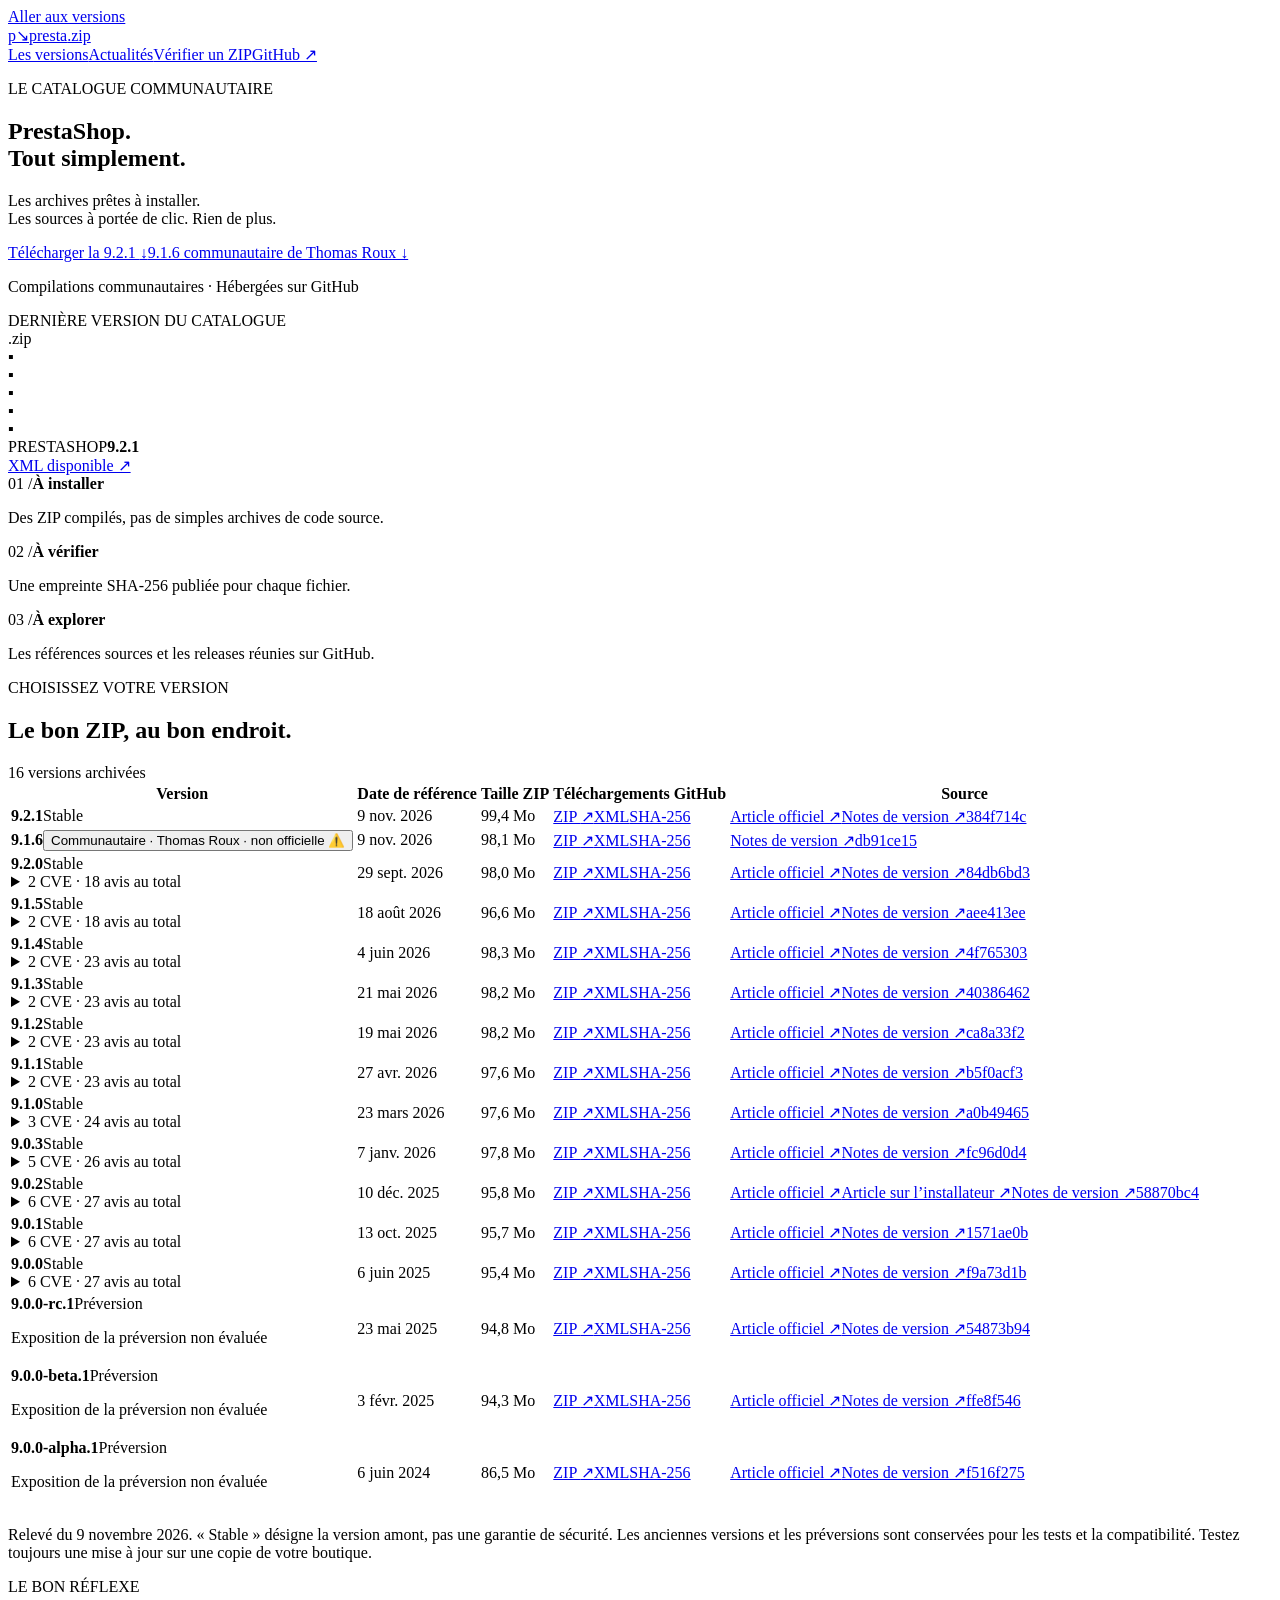
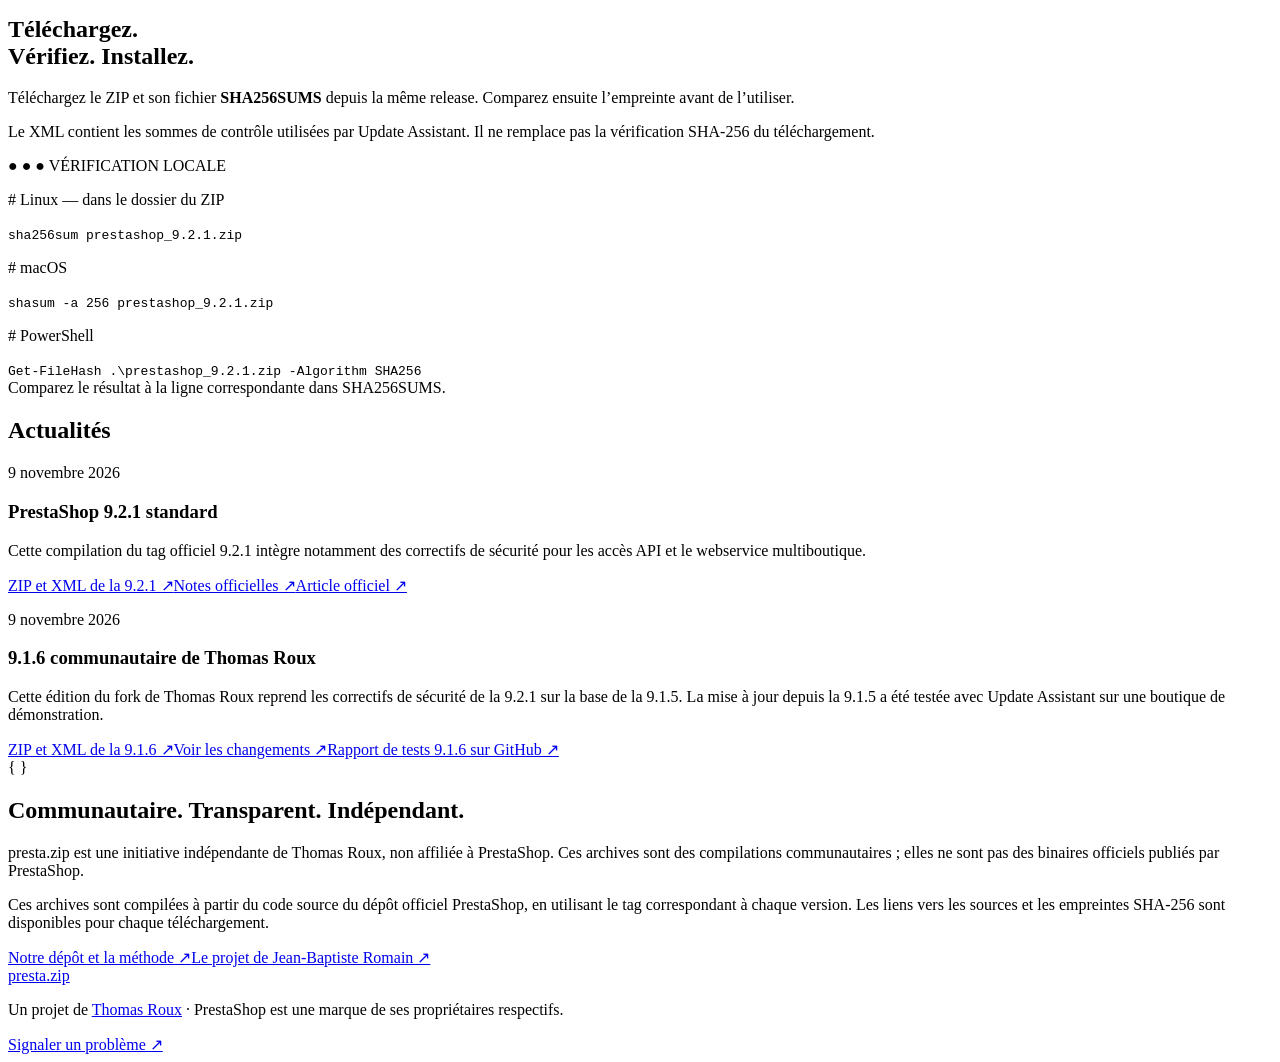
==== site/index.html @ 3988c2ee "Kazuhisa Hashimoto" ====
<!doctype html>
<html lang="fr"><head><meta charset="utf-8"><meta name="viewport" content="width=device-width,initial-scale=1"><title>presta.zip — PrestaShop, prêt à télécharger.</title><meta name="description" content="Archives communautaires PrestaShop 9 : ZIP d’installation, XML de mise à jour, sources et empreintes SHA-256. Téléchargements sur GitHub."><meta name="theme-color" content="#111d2e"><link rel="stylesheet" href="/style.css?v=konami3"><link rel="icon" href="/favicon.svg" type="image/svg+xml"></head>
<body><a class="skip" href="#versions">Aller aux versions</a><header class="wrap"><a class="brand" href="/" aria-label="presta.zip accueil"><span class="mark">p<span>↘</span></span>presta<span class="dot">.zip</span></a><nav aria-label="Navigation principale"><a href="#versions">Les versions</a><a class="nav-news" href="#actualites">Actualités</a><a href="#verification">Vérifier un ZIP</a><a class="nav-git" href="https://github.com/Touxten/presta-distributions">GitHub ↗</a></nav></header>
<main><section class="hero wrap"><div><p class="eyebrow"><span></span> LE CATALOGUE COMMUNAUTAIRE</p><h1>PrestaShop.<br>Tout simplement<span class="lime">.</span></h1><p class="intro">Les archives prêtes à installer.<br>Les sources à portée de clic. Rien de plus.</p><div class="hero-actions"><a class="button lime-button" href="https://github.com/Touxten/presta-distributions/releases/download/v9.2.1/prestashop_9.2.1.zip">Télécharger la 9.2.1 <span aria-hidden="true">↓</span></a><a class="text-link" href="#version-9.1.6">9.1.6 communautaire de Thomas Roux ↓</a></div><p class="small">Compilations communautaires · Hébergées sur GitHub</p></div><div class="release-card"><div class="card-top"><span>DERNIÈRE VERSION DU CATALOGUE</span><span class="status-dot"></span></div><div class="archive-art" aria-hidden="true"><div class="zip-label">.zip</div><div class="zipper">▪<br>▪<br>▪<br>▪<br>▪</div></div><div class="card-bottom"><div><span>PRESTASHOP</span><strong>9.2.1</strong></div><a href="https://github.com/Touxten/presta-distributions/releases/download/v9.2.1/prestashop_9.2.1.xml" class="xml-chip">XML disponible ↗</a></div></div></section>
<section class="trust wrap" aria-label="Informations sur les téléchargements"><div><span>01 /</span><strong>À installer</strong><p>Des ZIP compilés, pas de simples archives de code source.</p></div><div><span>02 /</span><strong>À vérifier</strong><p>Une empreinte SHA-256 publiée pour chaque fichier.</p></div><div><span>03 /</span><strong>À explorer</strong><p>Les références sources et les releases réunies sur GitHub.</p></div></section>
<section class="catalogue" id="versions"><div class="wrap"><div class="section-heading"><div><p class="eyebrow">CHOISISSEZ VOTRE VERSION</p><h2>Le bon ZIP, au bon endroit.</h2></div><span class="catalogue-count">16 versions archivées</span></div><div class="toolbar" hidden><div class="filters" role="group" aria-label="Filtrer les versions"><button class="selected" data-filter="all" aria-pressed="true">Toutes</button><button data-filter="stable" aria-pressed="false">Stables</button><button data-filter="preview" aria-pressed="false">Préversions</button><button type="button" data-filter="fork" aria-pressed="false">Communautaires</button></div><label class="search"><span>Rechercher</span><input type="search" placeholder="Ex. 9.1.5" aria-label="Rechercher une version"></label></div><p class="results" aria-live="polite" hidden></p><div class="table-scroll" tabindex="0" role="region" aria-label="Tableau des distributions"><table><thead><tr><th scope="col" data-sort="version">Version</th><th scope="col" data-sort="date" aria-sort="descending">Date de référence</th><th scope="col" data-sort="bytes">Taille ZIP</th><th>Téléchargements GitHub</th><th>Source</th></tr></thead><tbody><tr id="version-9.2.1" data-kind="stable" data-version="9.2.1" data-date="1794225600000" data-bytes="104217194"><td><strong>9.2.1</strong><span class="badge ">Stable</span></td><td class="date">9 nov. 2026</td><td>99,4 Mo</td><td><a class="download" href="https://github.com/Touxten/presta-distributions/releases/download/v9.2.1/prestashop_9.2.1.zip" aria-label="Télécharger le ZIP 9.2.1">ZIP <span aria-hidden="true">↗</span></a><a href="https://github.com/Touxten/presta-distributions/releases/download/v9.2.1/prestashop_9.2.1.xml" aria-label="Télécharger le XML 9.2.1">XML</a><a href="https://github.com/Touxten/presta-distributions/releases/download/v9.2.1/SHA256SUMS" aria-label="Empreintes SHA-256 9.2.1">SHA-256</a></td><td><a class="source" href="https://build.prestashop-project.org/news/2026/prestashop-9-2-1-security-release/">Article officiel ↗</a><a class="source" href="https://github.com/PrestaShop/PrestaShop/releases/tag/9.2.1">Notes de version ↗</a><a class="commit" href="https://github.com/PrestaShop/PrestaShop/commit/384f714c3fc1329b97a581d0bf79ec330b4078f6">384f714c</a></td></tr>
<tr id="version-9.1.6" data-kind="fork" data-version="9.1.6" data-date="1794225600000" data-bytes="102914176"><td><strong>9.1.6</strong><span class="community-warning"><button type="button" class="badge" aria-describedby="warning-9.1.6">Communautaire · Thomas Roux · non officielle <span aria-hidden="true">⚠️</span></button><span class="community-tip" role="tooltip" id="warning-9.1.6" hidden>Tests limités à une mise à jour sur une boutique de démonstration. Cette édition n’a pas été testée en production.</span></span></td><td class="date">9 nov. 2026</td><td>98,1 Mo</td><td><a class="download" href="https://github.com/Touxten/PrestaShop/releases/download/v9.1.6/prestashop_9.1.6.zip" aria-label="Télécharger le ZIP 9.1.6">ZIP <span aria-hidden="true">↗</span></a><a href="https://github.com/Touxten/PrestaShop/releases/download/v9.1.6/prestashop_9.1.6.xml" aria-label="Télécharger le XML 9.1.6">XML</a><a href="https://github.com/Touxten/PrestaShop/releases/download/v9.1.6/SHA256SUMS" aria-label="Empreintes SHA-256 9.1.6">SHA-256</a></td><td><a class="source" href="https://github.com/Touxten/PrestaShop/releases/tag/v9.1.6">Notes de version ↗</a><a class="commit" href="https://github.com/Touxten/PrestaShop/commit/db91ce15cf43aa28797b05fd5fe01be558b2a763">db91ce15</a></td></tr>
<tr id="version-9.2.0" data-kind="stable" data-version="9.2.0" data-date="1790683200000" data-bytes="102721769"><td><strong>9.2.0</strong><span class="badge ">Stable</span><details class="security"><summary aria-label="2 CVE · 18 avis au total · Vulnérabilités de la 9.2.0">2 CVE · 18 avis au total</summary><div class="security-content"><a href="https://github.com/PrestaShop/PrestaShop/releases/tag/9.2.0">Version sur GitHub ↗</a> · <a href="https://github.com/PrestaShop/PrestaShop/security/advisories">Avis officiels PrestaShop ↗</a><ul><li>Cart rule usage limits can be bypassed through a race condition in order validation<br><b>7,5/10 · Élevée</b> (CVSS 3.1)<br><a href="https://github.com/PrestaShop/PrestaShop/security/advisories/GHSA-r246-6gw4-pj3p">GHSA-r246-6gw4-pj3p</a> · Corrigé en 9.2.1</li><li>Unauthenticated PHP object injection in the installer session cookie leads to remote code execution<br><b>8,1/10 · Élevée</b> (CVSS 3.1)<br><a href="https://github.com/PrestaShop/PrestaShop/security/advisories/GHSA-h2q4-7fp7-m5jp">GHSA-h2q4-7fp7-m5jp</a> · Corrigé en 9.2.1</li><li>Predictable password reset token allows a customer account takeover when the customer secure key is known<br><b>4,8/10 · Modérée</b> (CVSS 3.1)<br><a href="https://github.com/PrestaShop/PrestaShop/security/advisories/GHSA-g6p7-cx52-hcrj">GHSA-g6p7-cx52-hcrj</a> · Corrigé en 9.2.1</li><li>Path traversal in attachments allows file read and deletion outside the download directory<br><b>8,5/10 · Élevée</b> (CVSS 3.1)<br><a href="https://github.com/PrestaShop/PrestaShop/security/advisories/GHSA-wrmc-gmx5-9hhc">GHSA-wrmc-gmx5-9hhc</a> · Corrigé en 9.2.1</li><li>Stored XSS through SVG files uploaded with the back-office file manager and logo uploader<br><b>8,7/10 · Élevée</b> (CVSS 3.1)<br><a href="https://github.com/PrestaShop/PrestaShop/security/advisories/GHSA-99cp-c6mm-p7h5">GHSA-99cp-c6mm-p7h5</a> · Corrigé en 9.2.1</li><li>Arbitrary file inclusion through the module parameter of the back-office translations page allows code execution<br><b>7,2/10 · Élevée</b> (CVSS 3.1)<br><a href="https://github.com/PrestaShop/PrestaShop/security/advisories/GHSA-fxq4-2mc8-99pr">GHSA-fxq4-2mc8-99pr</a> · Corrigé en 9.2.1</li><li>Admin API client holding api_client_write can grant itself any scope, leading to code execution<br><b>8,8/10 · Élevée</b> (CVSS 3.1)<br><a href="https://github.com/PrestaShop/PrestaShop/security/advisories/GHSA-p292-3rh4-vm4p">GHSA-p292-3rh4-vm4p</a> · Corrigé en 9.2.1</li><li>PHP code injection through the back-office Debug Mode cookie fields allows an employee with only the Performance permissions to execute arbitrary code<br><b>7,2/10 · Élevée</b> (CVSS 3.1)<br><a href="https://github.com/PrestaShop/PrestaShop/security/advisories/GHSA-95f5-jc9c-gg3q">GHSA-95f5-jc9c-gg3q</a> · Corrigé en 9.2.1</li><li>Path traversal in theme and module import allows an authenticated administrator to write files outside the intended folder (RCE)<br><b>7,2/10 · Élevée</b> (CVSS 3.1)<br><a href="https://github.com/PrestaShop/PrestaShop/security/advisories/GHSA-7q68-ch46-pxmc">GHSA-7q68-ch46-pxmc</a> · Corrigé en 9.2.1</li><li>Remote code execution through the theme &quot;Import from the web&quot; feature (unrestricted file write to the admin directory)<br><b>7,2/10 · Élevée</b> (CVSS 3.1)<br><a href="https://github.com/PrestaShop/PrestaShop/security/advisories/GHSA-95w6-v2wq-cv8w">GHSA-95w6-v2wq-cv8w</a> · Corrigé en 9.2.1</li><li>Back-office employees with create-only order permission can modify existing orders<br><b>4,9/10 · Modérée</b> (CVSS 3.1)<br><a href="https://github.com/PrestaShop/PrestaShop/security/advisories/GHSA-mgcf-mrg4-mcxv">GHSA-mgcf-mrg4-mcxv</a> · Corrigé en 9.2.1</li><li>Duplicate orders can be created from a single cart through a race condition in free-order checkout<br><b>7,5/10 · Élevée</b> (CVSS 3.1)<br><a href="https://github.com/PrestaShop/PrestaShop/security/advisories/GHSA-2676-hc74-gg7v">GHSA-2676-hc74-gg7v</a> · Corrigé en 9.2.1</li><li>Path traversal in back-office email translations allows arbitrary file write leading to remote code execution<br><b>7,2/10 · Élevée</b> (CVSS 3.1)<br><a href="https://github.com/PrestaShop/PrestaShop/security/advisories/GHSA-5p6p-mx64-96jf">GHSA-5p6p-mx64-96jf</a> · Corrigé en 9.2.1</li><li>Installer can be re-run without an already-installed check, allowing configuration overwrite<br><b>8,1/10 · Élevée</b> (CVSS 3.1)<br><a href="https://github.com/PrestaShop/PrestaShop/security/advisories/GHSA-8rxw-79mh-gmm5">GHSA-8rxw-79mh-gmm5</a> · Corrigé en 9.2.1</li><li>Admin API client disable and access-token revocation are ineffective<br><b>7,1/10 · Élevée</b> (CVSS 3.1)<br><a href="https://github.com/PrestaShop/PrestaShop/security/advisories/GHSA-6c2j-pgwm-95m9">GHSA-6c2j-pgwm-95m9</a> · Corrigé en 9.2.1</li><li>Unauthenticated disclosure of a customer&#39;s customization file upload via order reference (authorization bypass in UploadController)<br><b>5,9/10 · Modérée</b> (CVSS 3.1)<br><a href="https://github.com/PrestaShop/PrestaShop/security/advisories/GHSA-fg9q-mm4c-h5xc">GHSA-fg9q-mm4c-h5xc</a> · Corrigé en 9.2.1</li><li>Webservice API cross-tenant customer takeover via missing record-level shop check<br><b>8,1/10 · Élevée</b> (CVSS 3.1)<br><a href="https://www.cve.org/CVERecord?id=CVE-2026-71519">CVE-2026-71519</a> · <a href="https://github.com/PrestaShop/PrestaShop/security/advisories/GHSA-hjwq-7qvv-qxj4">GHSA-hjwq-7qvv-qxj4</a> · Corrigé en 9.2.1</li><li>Webservice API multishop scope bypass via id_shop=all / id_shop_group<br><b>8,1/10 · Élevée</b> (CVSS 3.1)<br><a href="https://www.cve.org/CVERecord?id=CVE-2026-71531">CVE-2026-71531</a> · <a href="https://github.com/PrestaShop/PrestaShop/security/advisories/GHSA-3f36-4qv4-vfgh">GHSA-3f36-4qv4-vfgh</a> · Corrigé en 9.2.1</li></ul></div></details></td><td class="date">29 sept. 2026</td><td>98,0 Mo</td><td><a class="download" href="https://github.com/Touxten/presta-distributions/releases/download/v9.2.0/prestashop_9.2.0.zip" aria-label="Télécharger le ZIP 9.2.0">ZIP <span aria-hidden="true">↗</span></a><a href="https://github.com/Touxten/presta-distributions/releases/download/v9.2.0/prestashop_9.2.0.xml" aria-label="Télécharger le XML 9.2.0">XML</a><a href="https://github.com/Touxten/presta-distributions/releases/download/v9.2.0/SHA256SUMS" aria-label="Empreintes SHA-256 9.2.0">SHA-256</a></td><td><a class="source" href="https://build.prestashop-project.org/news/2026/prestashop-9-2-0-available/">Article officiel ↗</a><a class="source" href="https://github.com/PrestaShop/PrestaShop/releases/tag/9.2.0">Notes de version ↗</a><a class="commit" href="https://github.com/PrestaShop/PrestaShop/commit/84db6bd3a3c1612535b15b9df934afd609085423">84db6bd3</a></td></tr>
<tr id="version-9.1.5" data-kind="stable" data-version="9.1.5" data-date="1787054400000" data-bytes="101268070"><td><strong>9.1.5</strong><span class="badge ">Stable</span><details class="security"><summary aria-label="2 CVE · 18 avis au total · Vulnérabilités de la 9.1.5">2 CVE · 18 avis au total</summary><div class="security-content"><a href="https://github.com/PrestaShop/PrestaShop/releases/tag/9.1.5">Version sur GitHub ↗</a> · <a href="https://github.com/PrestaShop/PrestaShop/security/advisories">Avis officiels PrestaShop ↗</a><ul><li>Cart rule usage limits can be bypassed through a race condition in order validation<br><b>7,5/10 · Élevée</b> (CVSS 3.1)<br><a href="https://github.com/PrestaShop/PrestaShop/security/advisories/GHSA-r246-6gw4-pj3p">GHSA-r246-6gw4-pj3p</a> · Corrigé en 9.2.1</li><li>Unauthenticated PHP object injection in the installer session cookie leads to remote code execution<br><b>8,1/10 · Élevée</b> (CVSS 3.1)<br><a href="https://github.com/PrestaShop/PrestaShop/security/advisories/GHSA-h2q4-7fp7-m5jp">GHSA-h2q4-7fp7-m5jp</a> · Corrigé en 9.2.1</li><li>Predictable password reset token allows a customer account takeover when the customer secure key is known<br><b>4,8/10 · Modérée</b> (CVSS 3.1)<br><a href="https://github.com/PrestaShop/PrestaShop/security/advisories/GHSA-g6p7-cx52-hcrj">GHSA-g6p7-cx52-hcrj</a> · Corrigé en 9.2.1</li><li>Path traversal in attachments allows file read and deletion outside the download directory<br><b>8,5/10 · Élevée</b> (CVSS 3.1)<br><a href="https://github.com/PrestaShop/PrestaShop/security/advisories/GHSA-wrmc-gmx5-9hhc">GHSA-wrmc-gmx5-9hhc</a> · Corrigé en 9.2.1</li><li>Stored XSS through SVG files uploaded with the back-office file manager and logo uploader<br><b>8,7/10 · Élevée</b> (CVSS 3.1)<br><a href="https://github.com/PrestaShop/PrestaShop/security/advisories/GHSA-99cp-c6mm-p7h5">GHSA-99cp-c6mm-p7h5</a> · Corrigé en 9.2.1</li><li>Arbitrary file inclusion through the module parameter of the back-office translations page allows code execution<br><b>7,2/10 · Élevée</b> (CVSS 3.1)<br><a href="https://github.com/PrestaShop/PrestaShop/security/advisories/GHSA-fxq4-2mc8-99pr">GHSA-fxq4-2mc8-99pr</a> · Corrigé en 9.2.1</li><li>Admin API client holding api_client_write can grant itself any scope, leading to code execution<br><b>8,8/10 · Élevée</b> (CVSS 3.1)<br><a href="https://github.com/PrestaShop/PrestaShop/security/advisories/GHSA-p292-3rh4-vm4p">GHSA-p292-3rh4-vm4p</a> · Corrigé en 9.2.1</li><li>PHP code injection through the back-office Debug Mode cookie fields allows an employee with only the Performance permissions to execute arbitrary code<br><b>7,2/10 · Élevée</b> (CVSS 3.1)<br><a href="https://github.com/PrestaShop/PrestaShop/security/advisories/GHSA-95f5-jc9c-gg3q">GHSA-95f5-jc9c-gg3q</a> · Corrigé en 9.2.1</li><li>Path traversal in theme and module import allows an authenticated administrator to write files outside the intended folder (RCE)<br><b>7,2/10 · Élevée</b> (CVSS 3.1)<br><a href="https://github.com/PrestaShop/PrestaShop/security/advisories/GHSA-7q68-ch46-pxmc">GHSA-7q68-ch46-pxmc</a> · Corrigé en 9.2.1</li><li>Remote code execution through the theme &quot;Import from the web&quot; feature (unrestricted file write to the admin directory)<br><b>7,2/10 · Élevée</b> (CVSS 3.1)<br><a href="https://github.com/PrestaShop/PrestaShop/security/advisories/GHSA-95w6-v2wq-cv8w">GHSA-95w6-v2wq-cv8w</a> · Corrigé en 9.2.1</li><li>Back-office employees with create-only order permission can modify existing orders<br><b>4,9/10 · Modérée</b> (CVSS 3.1)<br><a href="https://github.com/PrestaShop/PrestaShop/security/advisories/GHSA-mgcf-mrg4-mcxv">GHSA-mgcf-mrg4-mcxv</a> · Corrigé en 9.2.1</li><li>Duplicate orders can be created from a single cart through a race condition in free-order checkout<br><b>7,5/10 · Élevée</b> (CVSS 3.1)<br><a href="https://github.com/PrestaShop/PrestaShop/security/advisories/GHSA-2676-hc74-gg7v">GHSA-2676-hc74-gg7v</a> · Corrigé en 9.2.1</li><li>Path traversal in back-office email translations allows arbitrary file write leading to remote code execution<br><b>7,2/10 · Élevée</b> (CVSS 3.1)<br><a href="https://github.com/PrestaShop/PrestaShop/security/advisories/GHSA-5p6p-mx64-96jf">GHSA-5p6p-mx64-96jf</a> · Corrigé en 9.2.1</li><li>Installer can be re-run without an already-installed check, allowing configuration overwrite<br><b>8,1/10 · Élevée</b> (CVSS 3.1)<br><a href="https://github.com/PrestaShop/PrestaShop/security/advisories/GHSA-8rxw-79mh-gmm5">GHSA-8rxw-79mh-gmm5</a> · Corrigé en 9.2.1</li><li>Admin API client disable and access-token revocation are ineffective<br><b>7,1/10 · Élevée</b> (CVSS 3.1)<br><a href="https://github.com/PrestaShop/PrestaShop/security/advisories/GHSA-6c2j-pgwm-95m9">GHSA-6c2j-pgwm-95m9</a> · Corrigé en 9.2.1</li><li>Unauthenticated disclosure of a customer&#39;s customization file upload via order reference (authorization bypass in UploadController)<br><b>5,9/10 · Modérée</b> (CVSS 3.1)<br><a href="https://github.com/PrestaShop/PrestaShop/security/advisories/GHSA-fg9q-mm4c-h5xc">GHSA-fg9q-mm4c-h5xc</a> · Corrigé en 9.2.1</li><li>Webservice API cross-tenant customer takeover via missing record-level shop check<br><b>8,1/10 · Élevée</b> (CVSS 3.1)<br><a href="https://www.cve.org/CVERecord?id=CVE-2026-71519">CVE-2026-71519</a> · <a href="https://github.com/PrestaShop/PrestaShop/security/advisories/GHSA-hjwq-7qvv-qxj4">GHSA-hjwq-7qvv-qxj4</a> · Corrigé en 9.2.1</li><li>Webservice API multishop scope bypass via id_shop=all / id_shop_group<br><b>8,1/10 · Élevée</b> (CVSS 3.1)<br><a href="https://www.cve.org/CVERecord?id=CVE-2026-71531">CVE-2026-71531</a> · <a href="https://github.com/PrestaShop/PrestaShop/security/advisories/GHSA-3f36-4qv4-vfgh">GHSA-3f36-4qv4-vfgh</a> · Corrigé en 9.2.1</li></ul></div></details></td><td class="date">18 août 2026</td><td>96,6 Mo</td><td><a class="download" href="https://github.com/Touxten/presta-distributions/releases/download/v9.1.5/prestashop_9.1.5.zip" aria-label="Télécharger le ZIP 9.1.5">ZIP <span aria-hidden="true">↗</span></a><a href="https://github.com/Touxten/presta-distributions/releases/download/v9.1.5/prestashop_9.1.5.xml" aria-label="Télécharger le XML 9.1.5">XML</a><a href="https://github.com/Touxten/presta-distributions/releases/download/v9.1.5/SHA256SUMS" aria-label="Empreintes SHA-256 9.1.5">SHA-256</a></td><td><a class="source" href="https://build.prestashop-project.org/news/2026/prestashop-9-1-5-security-release/">Article officiel ↗</a><a class="source" href="https://github.com/PrestaShop/PrestaShop/releases/tag/9.1.5">Notes de version ↗</a><a class="commit" href="https://github.com/PrestaShop/PrestaShop/commit/aee413eedd5fdc5053f28fb998da4b7e286cf641">aee413ee</a></td></tr>
<tr id="version-9.1.4" data-kind="stable" data-version="9.1.4" data-date="1780574400000" data-bytes="103056400"><td><strong>9.1.4</strong><span class="badge ">Stable</span><details class="security"><summary aria-label="2 CVE · 23 avis au total · Vulnérabilités de la 9.1.4">2 CVE · 23 avis au total</summary><div class="security-content"><a href="https://github.com/PrestaShop/PrestaShop/releases/tag/9.1.4">Version sur GitHub ↗</a> · <a href="https://github.com/PrestaShop/PrestaShop/security/advisories">Avis officiels PrestaShop ↗</a><ul><li>Cart rule usage limits can be bypassed through a race condition in order validation<br><b>7,5/10 · Élevée</b> (CVSS 3.1)<br><a href="https://github.com/PrestaShop/PrestaShop/security/advisories/GHSA-r246-6gw4-pj3p">GHSA-r246-6gw4-pj3p</a> · Corrigé en 9.2.1</li><li>Unauthenticated PHP object injection in the installer session cookie leads to remote code execution<br><b>8,1/10 · Élevée</b> (CVSS 3.1)<br><a href="https://github.com/PrestaShop/PrestaShop/security/advisories/GHSA-h2q4-7fp7-m5jp">GHSA-h2q4-7fp7-m5jp</a> · Corrigé en 9.2.1</li><li>Predictable password reset token allows a customer account takeover when the customer secure key is known<br><b>4,8/10 · Modérée</b> (CVSS 3.1)<br><a href="https://github.com/PrestaShop/PrestaShop/security/advisories/GHSA-g6p7-cx52-hcrj">GHSA-g6p7-cx52-hcrj</a> · Corrigé en 9.2.1</li><li>Path traversal in attachments allows file read and deletion outside the download directory<br><b>8,5/10 · Élevée</b> (CVSS 3.1)<br><a href="https://github.com/PrestaShop/PrestaShop/security/advisories/GHSA-wrmc-gmx5-9hhc">GHSA-wrmc-gmx5-9hhc</a> · Corrigé en 9.2.1</li><li>Stored XSS through SVG files uploaded with the back-office file manager and logo uploader<br><b>8,7/10 · Élevée</b> (CVSS 3.1)<br><a href="https://github.com/PrestaShop/PrestaShop/security/advisories/GHSA-99cp-c6mm-p7h5">GHSA-99cp-c6mm-p7h5</a> · Corrigé en 9.2.1</li><li>Arbitrary file inclusion through the module parameter of the back-office translations page allows code execution<br><b>7,2/10 · Élevée</b> (CVSS 3.1)<br><a href="https://github.com/PrestaShop/PrestaShop/security/advisories/GHSA-fxq4-2mc8-99pr">GHSA-fxq4-2mc8-99pr</a> · Corrigé en 9.2.1</li><li>Admin API client holding api_client_write can grant itself any scope, leading to code execution<br><b>8,8/10 · Élevée</b> (CVSS 3.1)<br><a href="https://github.com/PrestaShop/PrestaShop/security/advisories/GHSA-p292-3rh4-vm4p">GHSA-p292-3rh4-vm4p</a> · Corrigé en 9.2.1</li><li>PHP code injection through the back-office Debug Mode cookie fields allows an employee with only the Performance permissions to execute arbitrary code<br><b>7,2/10 · Élevée</b> (CVSS 3.1)<br><a href="https://github.com/PrestaShop/PrestaShop/security/advisories/GHSA-95f5-jc9c-gg3q">GHSA-95f5-jc9c-gg3q</a> · Corrigé en 9.2.1</li><li>Path traversal in theme and module import allows an authenticated administrator to write files outside the intended folder (RCE)<br><b>7,2/10 · Élevée</b> (CVSS 3.1)<br><a href="https://github.com/PrestaShop/PrestaShop/security/advisories/GHSA-7q68-ch46-pxmc">GHSA-7q68-ch46-pxmc</a> · Corrigé en 9.2.1</li><li>Remote code execution through the theme &quot;Import from the web&quot; feature (unrestricted file write to the admin directory)<br><b>7,2/10 · Élevée</b> (CVSS 3.1)<br><a href="https://github.com/PrestaShop/PrestaShop/security/advisories/GHSA-95w6-v2wq-cv8w">GHSA-95w6-v2wq-cv8w</a> · Corrigé en 9.2.1</li><li>Back-office employees with create-only order permission can modify existing orders<br><b>4,9/10 · Modérée</b> (CVSS 3.1)<br><a href="https://github.com/PrestaShop/PrestaShop/security/advisories/GHSA-mgcf-mrg4-mcxv">GHSA-mgcf-mrg4-mcxv</a> · Corrigé en 9.2.1</li><li>Duplicate orders can be created from a single cart through a race condition in free-order checkout<br><b>7,5/10 · Élevée</b> (CVSS 3.1)<br><a href="https://github.com/PrestaShop/PrestaShop/security/advisories/GHSA-2676-hc74-gg7v">GHSA-2676-hc74-gg7v</a> · Corrigé en 9.2.1</li><li>Path traversal in back-office email translations allows arbitrary file write leading to remote code execution<br><b>7,2/10 · Élevée</b> (CVSS 3.1)<br><a href="https://github.com/PrestaShop/PrestaShop/security/advisories/GHSA-5p6p-mx64-96jf">GHSA-5p6p-mx64-96jf</a> · Corrigé en 9.2.1</li><li>Installer can be re-run without an already-installed check, allowing configuration overwrite<br><b>8,1/10 · Élevée</b> (CVSS 3.1)<br><a href="https://github.com/PrestaShop/PrestaShop/security/advisories/GHSA-8rxw-79mh-gmm5">GHSA-8rxw-79mh-gmm5</a> · Corrigé en 9.2.1</li><li>Admin API client disable and access-token revocation are ineffective<br><b>7,1/10 · Élevée</b> (CVSS 3.1)<br><a href="https://github.com/PrestaShop/PrestaShop/security/advisories/GHSA-6c2j-pgwm-95m9">GHSA-6c2j-pgwm-95m9</a> · Corrigé en 9.2.1</li><li>Unauthenticated disclosure of a customer&#39;s customization file upload via order reference (authorization bypass in UploadController)<br><b>5,9/10 · Modérée</b> (CVSS 3.1)<br><a href="https://github.com/PrestaShop/PrestaShop/security/advisories/GHSA-fg9q-mm4c-h5xc">GHSA-fg9q-mm4c-h5xc</a> · Corrigé en 9.2.1</li><li>Webservice API cross-tenant customer takeover via missing record-level shop check<br><b>8,1/10 · Élevée</b> (CVSS 3.1)<br><a href="https://www.cve.org/CVERecord?id=CVE-2026-71519">CVE-2026-71519</a> · <a href="https://github.com/PrestaShop/PrestaShop/security/advisories/GHSA-hjwq-7qvv-qxj4">GHSA-hjwq-7qvv-qxj4</a> · Corrigé en 9.2.1</li><li>Webservice API multishop scope bypass via id_shop=all / id_shop_group<br><b>8,1/10 · Élevée</b> (CVSS 3.1)<br><a href="https://www.cve.org/CVERecord?id=CVE-2026-71531">CVE-2026-71531</a> · <a href="https://github.com/PrestaShop/PrestaShop/security/advisories/GHSA-3f36-4qv4-vfgh">GHSA-3f36-4qv4-vfgh</a> · Corrigé en 9.2.1</li><li>Server-Side Request Forgery through image URLs in the CSV import<br><b>8,2/10 · Élevée</b> (CVSS 3.1)<br><a href="https://github.com/PrestaShop/PrestaShop/security/advisories/GHSA-xrwj-pq6w-f8m4">GHSA-xrwj-pq6w-f8m4</a> · Corrigé en 9.1.5</li><li>Client IP address can be spoofed through the X-Forwarded-For header<br><b>7,3/10 · Élevée</b> (CVSS 3.1)<br><a href="https://github.com/PrestaShop/PrestaShop/security/advisories/GHSA-2cr4-vw9p-pjvf">GHSA-2cr4-vw9p-pjvf</a> · Corrigé en 9.1.5</li><li>SQL injection through back-office list filters<br><b>6,5/10 · Modérée</b> (CVSS 3.1)<br><a href="https://github.com/PrestaShop/PrestaShop/security/advisories/GHSA-whxq-pxj5-qq7v">GHSA-whxq-pxj5-qq7v</a> · Corrigé en 9.1.5</li><li>Improper access control on the back-office notifications endpoint exposes customer data<br><b>4,3/10 · Modérée</b> (CVSS 3.1)<br><a href="https://github.com/PrestaShop/PrestaShop/security/advisories/GHSA-jf3w-9rmr-5rcr">GHSA-jf3w-9rmr-5rcr</a> · Corrigé en 9.1.5</li><li>Formula injection in CSV exports (CSV injection)<br><b>8,0/10 · Élevée</b> (CVSS 3.1)<br><a href="https://github.com/PrestaShop/PrestaShop/security/advisories/GHSA-w6j9-q9rq-wrqg">GHSA-w6j9-q9rq-wrqg</a> · Corrigé en 9.1.5</li></ul></div></details></td><td class="date">4 juin 2026</td><td>98,3 Mo</td><td><a class="download" href="https://github.com/Touxten/presta-distributions/releases/download/v9.1.4/prestashop_9.1.4.zip" aria-label="Télécharger le ZIP 9.1.4">ZIP <span aria-hidden="true">↗</span></a><a href="https://github.com/Touxten/presta-distributions/releases/download/v9.1.4/prestashop_9.1.4.xml" aria-label="Télécharger le XML 9.1.4">XML</a><a href="https://github.com/Touxten/presta-distributions/releases/download/v9.1.4/SHA256SUMS" aria-label="Empreintes SHA-256 9.1.4">SHA-256</a></td><td><a class="source" href="https://build.prestashop-project.org/news/2026/prestashop-9-1-4-and-8-2-7-available/">Article officiel ↗</a><a class="source" href="https://github.com/PrestaShop/PrestaShop/releases/tag/9.1.4">Notes de version ↗</a><a class="commit" href="https://github.com/PrestaShop/PrestaShop/commit/4f7653032a0605d8dfc16515a5f3aea62dcef9b1">4f765303</a></td></tr>
<tr id="version-9.1.3" data-kind="stable" data-version="9.1.3" data-date="1779364800000" data-bytes="103022442"><td><strong>9.1.3</strong><span class="badge ">Stable</span><details class="security"><summary aria-label="2 CVE · 23 avis au total · Vulnérabilités de la 9.1.3">2 CVE · 23 avis au total</summary><div class="security-content"><a href="https://github.com/PrestaShop/PrestaShop/releases/tag/9.1.3">Version sur GitHub ↗</a> · <a href="https://github.com/PrestaShop/PrestaShop/security/advisories">Avis officiels PrestaShop ↗</a><ul><li>Cart rule usage limits can be bypassed through a race condition in order validation<br><b>7,5/10 · Élevée</b> (CVSS 3.1)<br><a href="https://github.com/PrestaShop/PrestaShop/security/advisories/GHSA-r246-6gw4-pj3p">GHSA-r246-6gw4-pj3p</a> · Corrigé en 9.2.1</li><li>Unauthenticated PHP object injection in the installer session cookie leads to remote code execution<br><b>8,1/10 · Élevée</b> (CVSS 3.1)<br><a href="https://github.com/PrestaShop/PrestaShop/security/advisories/GHSA-h2q4-7fp7-m5jp">GHSA-h2q4-7fp7-m5jp</a> · Corrigé en 9.2.1</li><li>Predictable password reset token allows a customer account takeover when the customer secure key is known<br><b>4,8/10 · Modérée</b> (CVSS 3.1)<br><a href="https://github.com/PrestaShop/PrestaShop/security/advisories/GHSA-g6p7-cx52-hcrj">GHSA-g6p7-cx52-hcrj</a> · Corrigé en 9.2.1</li><li>Path traversal in attachments allows file read and deletion outside the download directory<br><b>8,5/10 · Élevée</b> (CVSS 3.1)<br><a href="https://github.com/PrestaShop/PrestaShop/security/advisories/GHSA-wrmc-gmx5-9hhc">GHSA-wrmc-gmx5-9hhc</a> · Corrigé en 9.2.1</li><li>Stored XSS through SVG files uploaded with the back-office file manager and logo uploader<br><b>8,7/10 · Élevée</b> (CVSS 3.1)<br><a href="https://github.com/PrestaShop/PrestaShop/security/advisories/GHSA-99cp-c6mm-p7h5">GHSA-99cp-c6mm-p7h5</a> · Corrigé en 9.2.1</li><li>Arbitrary file inclusion through the module parameter of the back-office translations page allows code execution<br><b>7,2/10 · Élevée</b> (CVSS 3.1)<br><a href="https://github.com/PrestaShop/PrestaShop/security/advisories/GHSA-fxq4-2mc8-99pr">GHSA-fxq4-2mc8-99pr</a> · Corrigé en 9.2.1</li><li>Admin API client holding api_client_write can grant itself any scope, leading to code execution<br><b>8,8/10 · Élevée</b> (CVSS 3.1)<br><a href="https://github.com/PrestaShop/PrestaShop/security/advisories/GHSA-p292-3rh4-vm4p">GHSA-p292-3rh4-vm4p</a> · Corrigé en 9.2.1</li><li>PHP code injection through the back-office Debug Mode cookie fields allows an employee with only the Performance permissions to execute arbitrary code<br><b>7,2/10 · Élevée</b> (CVSS 3.1)<br><a href="https://github.com/PrestaShop/PrestaShop/security/advisories/GHSA-95f5-jc9c-gg3q">GHSA-95f5-jc9c-gg3q</a> · Corrigé en 9.2.1</li><li>Path traversal in theme and module import allows an authenticated administrator to write files outside the intended folder (RCE)<br><b>7,2/10 · Élevée</b> (CVSS 3.1)<br><a href="https://github.com/PrestaShop/PrestaShop/security/advisories/GHSA-7q68-ch46-pxmc">GHSA-7q68-ch46-pxmc</a> · Corrigé en 9.2.1</li><li>Remote code execution through the theme &quot;Import from the web&quot; feature (unrestricted file write to the admin directory)<br><b>7,2/10 · Élevée</b> (CVSS 3.1)<br><a href="https://github.com/PrestaShop/PrestaShop/security/advisories/GHSA-95w6-v2wq-cv8w">GHSA-95w6-v2wq-cv8w</a> · Corrigé en 9.2.1</li><li>Back-office employees with create-only order permission can modify existing orders<br><b>4,9/10 · Modérée</b> (CVSS 3.1)<br><a href="https://github.com/PrestaShop/PrestaShop/security/advisories/GHSA-mgcf-mrg4-mcxv">GHSA-mgcf-mrg4-mcxv</a> · Corrigé en 9.2.1</li><li>Duplicate orders can be created from a single cart through a race condition in free-order checkout<br><b>7,5/10 · Élevée</b> (CVSS 3.1)<br><a href="https://github.com/PrestaShop/PrestaShop/security/advisories/GHSA-2676-hc74-gg7v">GHSA-2676-hc74-gg7v</a> · Corrigé en 9.2.1</li><li>Path traversal in back-office email translations allows arbitrary file write leading to remote code execution<br><b>7,2/10 · Élevée</b> (CVSS 3.1)<br><a href="https://github.com/PrestaShop/PrestaShop/security/advisories/GHSA-5p6p-mx64-96jf">GHSA-5p6p-mx64-96jf</a> · Corrigé en 9.2.1</li><li>Installer can be re-run without an already-installed check, allowing configuration overwrite<br><b>8,1/10 · Élevée</b> (CVSS 3.1)<br><a href="https://github.com/PrestaShop/PrestaShop/security/advisories/GHSA-8rxw-79mh-gmm5">GHSA-8rxw-79mh-gmm5</a> · Corrigé en 9.2.1</li><li>Admin API client disable and access-token revocation are ineffective<br><b>7,1/10 · Élevée</b> (CVSS 3.1)<br><a href="https://github.com/PrestaShop/PrestaShop/security/advisories/GHSA-6c2j-pgwm-95m9">GHSA-6c2j-pgwm-95m9</a> · Corrigé en 9.2.1</li><li>Unauthenticated disclosure of a customer&#39;s customization file upload via order reference (authorization bypass in UploadController)<br><b>5,9/10 · Modérée</b> (CVSS 3.1)<br><a href="https://github.com/PrestaShop/PrestaShop/security/advisories/GHSA-fg9q-mm4c-h5xc">GHSA-fg9q-mm4c-h5xc</a> · Corrigé en 9.2.1</li><li>Webservice API cross-tenant customer takeover via missing record-level shop check<br><b>8,1/10 · Élevée</b> (CVSS 3.1)<br><a href="https://www.cve.org/CVERecord?id=CVE-2026-71519">CVE-2026-71519</a> · <a href="https://github.com/PrestaShop/PrestaShop/security/advisories/GHSA-hjwq-7qvv-qxj4">GHSA-hjwq-7qvv-qxj4</a> · Corrigé en 9.2.1</li><li>Webservice API multishop scope bypass via id_shop=all / id_shop_group<br><b>8,1/10 · Élevée</b> (CVSS 3.1)<br><a href="https://www.cve.org/CVERecord?id=CVE-2026-71531">CVE-2026-71531</a> · <a href="https://github.com/PrestaShop/PrestaShop/security/advisories/GHSA-3f36-4qv4-vfgh">GHSA-3f36-4qv4-vfgh</a> · Corrigé en 9.2.1</li><li>Server-Side Request Forgery through image URLs in the CSV import<br><b>8,2/10 · Élevée</b> (CVSS 3.1)<br><a href="https://github.com/PrestaShop/PrestaShop/security/advisories/GHSA-xrwj-pq6w-f8m4">GHSA-xrwj-pq6w-f8m4</a> · Corrigé en 9.1.5</li><li>Client IP address can be spoofed through the X-Forwarded-For header<br><b>7,3/10 · Élevée</b> (CVSS 3.1)<br><a href="https://github.com/PrestaShop/PrestaShop/security/advisories/GHSA-2cr4-vw9p-pjvf">GHSA-2cr4-vw9p-pjvf</a> · Corrigé en 9.1.5</li><li>SQL injection through back-office list filters<br><b>6,5/10 · Modérée</b> (CVSS 3.1)<br><a href="https://github.com/PrestaShop/PrestaShop/security/advisories/GHSA-whxq-pxj5-qq7v">GHSA-whxq-pxj5-qq7v</a> · Corrigé en 9.1.5</li><li>Improper access control on the back-office notifications endpoint exposes customer data<br><b>4,3/10 · Modérée</b> (CVSS 3.1)<br><a href="https://github.com/PrestaShop/PrestaShop/security/advisories/GHSA-jf3w-9rmr-5rcr">GHSA-jf3w-9rmr-5rcr</a> · Corrigé en 9.1.5</li><li>Formula injection in CSV exports (CSV injection)<br><b>8,0/10 · Élevée</b> (CVSS 3.1)<br><a href="https://github.com/PrestaShop/PrestaShop/security/advisories/GHSA-w6j9-q9rq-wrqg">GHSA-w6j9-q9rq-wrqg</a> · Corrigé en 9.1.5</li></ul></div></details></td><td class="date">21 mai 2026</td><td>98,2 Mo</td><td><a class="download" href="https://github.com/Touxten/presta-distributions/releases/download/v9.1.3/prestashop_9.1.3.zip" aria-label="Télécharger le ZIP 9.1.3">ZIP <span aria-hidden="true">↗</span></a><a href="https://github.com/Touxten/presta-distributions/releases/download/v9.1.3/prestashop_9.1.3.xml" aria-label="Télécharger le XML 9.1.3">XML</a><a href="https://github.com/Touxten/presta-distributions/releases/download/v9.1.3/SHA256SUMS" aria-label="Empreintes SHA-256 9.1.3">SHA-256</a></td><td><a class="source" href="https://build.prestashop-project.org/news/2026/prestashop-9-1-3-maintenance-release/">Article officiel ↗</a><a class="source" href="https://github.com/PrestaShop/PrestaShop/releases/tag/9.1.3">Notes de version ↗</a><a class="commit" href="https://github.com/PrestaShop/PrestaShop/commit/403864627b051279a09e14bea676fc2cfc549ab1">40386462</a></td></tr>
<tr id="version-9.1.2" data-kind="stable" data-version="9.1.2" data-date="1779192000000" data-bytes="102980902"><td><strong>9.1.2</strong><span class="badge ">Stable</span><details class="security"><summary aria-label="2 CVE · 23 avis au total · Vulnérabilités de la 9.1.2">2 CVE · 23 avis au total</summary><div class="security-content"><a href="https://github.com/PrestaShop/PrestaShop/releases/tag/9.1.2">Version sur GitHub ↗</a> · <a href="https://github.com/PrestaShop/PrestaShop/security/advisories">Avis officiels PrestaShop ↗</a><ul><li>Cart rule usage limits can be bypassed through a race condition in order validation<br><b>7,5/10 · Élevée</b> (CVSS 3.1)<br><a href="https://github.com/PrestaShop/PrestaShop/security/advisories/GHSA-r246-6gw4-pj3p">GHSA-r246-6gw4-pj3p</a> · Corrigé en 9.2.1</li><li>Unauthenticated PHP object injection in the installer session cookie leads to remote code execution<br><b>8,1/10 · Élevée</b> (CVSS 3.1)<br><a href="https://github.com/PrestaShop/PrestaShop/security/advisories/GHSA-h2q4-7fp7-m5jp">GHSA-h2q4-7fp7-m5jp</a> · Corrigé en 9.2.1</li><li>Predictable password reset token allows a customer account takeover when the customer secure key is known<br><b>4,8/10 · Modérée</b> (CVSS 3.1)<br><a href="https://github.com/PrestaShop/PrestaShop/security/advisories/GHSA-g6p7-cx52-hcrj">GHSA-g6p7-cx52-hcrj</a> · Corrigé en 9.2.1</li><li>Path traversal in attachments allows file read and deletion outside the download directory<br><b>8,5/10 · Élevée</b> (CVSS 3.1)<br><a href="https://github.com/PrestaShop/PrestaShop/security/advisories/GHSA-wrmc-gmx5-9hhc">GHSA-wrmc-gmx5-9hhc</a> · Corrigé en 9.2.1</li><li>Stored XSS through SVG files uploaded with the back-office file manager and logo uploader<br><b>8,7/10 · Élevée</b> (CVSS 3.1)<br><a href="https://github.com/PrestaShop/PrestaShop/security/advisories/GHSA-99cp-c6mm-p7h5">GHSA-99cp-c6mm-p7h5</a> · Corrigé en 9.2.1</li><li>Arbitrary file inclusion through the module parameter of the back-office translations page allows code execution<br><b>7,2/10 · Élevée</b> (CVSS 3.1)<br><a href="https://github.com/PrestaShop/PrestaShop/security/advisories/GHSA-fxq4-2mc8-99pr">GHSA-fxq4-2mc8-99pr</a> · Corrigé en 9.2.1</li><li>Admin API client holding api_client_write can grant itself any scope, leading to code execution<br><b>8,8/10 · Élevée</b> (CVSS 3.1)<br><a href="https://github.com/PrestaShop/PrestaShop/security/advisories/GHSA-p292-3rh4-vm4p">GHSA-p292-3rh4-vm4p</a> · Corrigé en 9.2.1</li><li>PHP code injection through the back-office Debug Mode cookie fields allows an employee with only the Performance permissions to execute arbitrary code<br><b>7,2/10 · Élevée</b> (CVSS 3.1)<br><a href="https://github.com/PrestaShop/PrestaShop/security/advisories/GHSA-95f5-jc9c-gg3q">GHSA-95f5-jc9c-gg3q</a> · Corrigé en 9.2.1</li><li>Path traversal in theme and module import allows an authenticated administrator to write files outside the intended folder (RCE)<br><b>7,2/10 · Élevée</b> (CVSS 3.1)<br><a href="https://github.com/PrestaShop/PrestaShop/security/advisories/GHSA-7q68-ch46-pxmc">GHSA-7q68-ch46-pxmc</a> · Corrigé en 9.2.1</li><li>Remote code execution through the theme &quot;Import from the web&quot; feature (unrestricted file write to the admin directory)<br><b>7,2/10 · Élevée</b> (CVSS 3.1)<br><a href="https://github.com/PrestaShop/PrestaShop/security/advisories/GHSA-95w6-v2wq-cv8w">GHSA-95w6-v2wq-cv8w</a> · Corrigé en 9.2.1</li><li>Back-office employees with create-only order permission can modify existing orders<br><b>4,9/10 · Modérée</b> (CVSS 3.1)<br><a href="https://github.com/PrestaShop/PrestaShop/security/advisories/GHSA-mgcf-mrg4-mcxv">GHSA-mgcf-mrg4-mcxv</a> · Corrigé en 9.2.1</li><li>Duplicate orders can be created from a single cart through a race condition in free-order checkout<br><b>7,5/10 · Élevée</b> (CVSS 3.1)<br><a href="https://github.com/PrestaShop/PrestaShop/security/advisories/GHSA-2676-hc74-gg7v">GHSA-2676-hc74-gg7v</a> · Corrigé en 9.2.1</li><li>Path traversal in back-office email translations allows arbitrary file write leading to remote code execution<br><b>7,2/10 · Élevée</b> (CVSS 3.1)<br><a href="https://github.com/PrestaShop/PrestaShop/security/advisories/GHSA-5p6p-mx64-96jf">GHSA-5p6p-mx64-96jf</a> · Corrigé en 9.2.1</li><li>Installer can be re-run without an already-installed check, allowing configuration overwrite<br><b>8,1/10 · Élevée</b> (CVSS 3.1)<br><a href="https://github.com/PrestaShop/PrestaShop/security/advisories/GHSA-8rxw-79mh-gmm5">GHSA-8rxw-79mh-gmm5</a> · Corrigé en 9.2.1</li><li>Admin API client disable and access-token revocation are ineffective<br><b>7,1/10 · Élevée</b> (CVSS 3.1)<br><a href="https://github.com/PrestaShop/PrestaShop/security/advisories/GHSA-6c2j-pgwm-95m9">GHSA-6c2j-pgwm-95m9</a> · Corrigé en 9.2.1</li><li>Unauthenticated disclosure of a customer&#39;s customization file upload via order reference (authorization bypass in UploadController)<br><b>5,9/10 · Modérée</b> (CVSS 3.1)<br><a href="https://github.com/PrestaShop/PrestaShop/security/advisories/GHSA-fg9q-mm4c-h5xc">GHSA-fg9q-mm4c-h5xc</a> · Corrigé en 9.2.1</li><li>Webservice API cross-tenant customer takeover via missing record-level shop check<br><b>8,1/10 · Élevée</b> (CVSS 3.1)<br><a href="https://www.cve.org/CVERecord?id=CVE-2026-71519">CVE-2026-71519</a> · <a href="https://github.com/PrestaShop/PrestaShop/security/advisories/GHSA-hjwq-7qvv-qxj4">GHSA-hjwq-7qvv-qxj4</a> · Corrigé en 9.2.1</li><li>Webservice API multishop scope bypass via id_shop=all / id_shop_group<br><b>8,1/10 · Élevée</b> (CVSS 3.1)<br><a href="https://www.cve.org/CVERecord?id=CVE-2026-71531">CVE-2026-71531</a> · <a href="https://github.com/PrestaShop/PrestaShop/security/advisories/GHSA-3f36-4qv4-vfgh">GHSA-3f36-4qv4-vfgh</a> · Corrigé en 9.2.1</li><li>Server-Side Request Forgery through image URLs in the CSV import<br><b>8,2/10 · Élevée</b> (CVSS 3.1)<br><a href="https://github.com/PrestaShop/PrestaShop/security/advisories/GHSA-xrwj-pq6w-f8m4">GHSA-xrwj-pq6w-f8m4</a> · Corrigé en 9.1.5</li><li>Client IP address can be spoofed through the X-Forwarded-For header<br><b>7,3/10 · Élevée</b> (CVSS 3.1)<br><a href="https://github.com/PrestaShop/PrestaShop/security/advisories/GHSA-2cr4-vw9p-pjvf">GHSA-2cr4-vw9p-pjvf</a> · Corrigé en 9.1.5</li><li>SQL injection through back-office list filters<br><b>6,5/10 · Modérée</b> (CVSS 3.1)<br><a href="https://github.com/PrestaShop/PrestaShop/security/advisories/GHSA-whxq-pxj5-qq7v">GHSA-whxq-pxj5-qq7v</a> · Corrigé en 9.1.5</li><li>Improper access control on the back-office notifications endpoint exposes customer data<br><b>4,3/10 · Modérée</b> (CVSS 3.1)<br><a href="https://github.com/PrestaShop/PrestaShop/security/advisories/GHSA-jf3w-9rmr-5rcr">GHSA-jf3w-9rmr-5rcr</a> · Corrigé en 9.1.5</li><li>Formula injection in CSV exports (CSV injection)<br><b>8,0/10 · Élevée</b> (CVSS 3.1)<br><a href="https://github.com/PrestaShop/PrestaShop/security/advisories/GHSA-w6j9-q9rq-wrqg">GHSA-w6j9-q9rq-wrqg</a> · Corrigé en 9.1.5</li></ul></div></details></td><td class="date">19 mai 2026</td><td>98,2 Mo</td><td><a class="download" href="https://github.com/Touxten/presta-distributions/releases/download/v9.1.2/prestashop_9.1.2.zip" aria-label="Télécharger le ZIP 9.1.2">ZIP <span aria-hidden="true">↗</span></a><a href="https://github.com/Touxten/presta-distributions/releases/download/v9.1.2/prestashop_9.1.2.xml" aria-label="Télécharger le XML 9.1.2">XML</a><a href="https://github.com/Touxten/presta-distributions/releases/download/v9.1.2/SHA256SUMS" aria-label="Empreintes SHA-256 9.1.2">SHA-256</a></td><td><a class="source" href="https://build.prestashop-project.org/news/2026/prestashop-9-1-2-maintenance-release/">Article officiel ↗</a><a class="source" href="https://github.com/PrestaShop/PrestaShop/releases/tag/9.1.2">Notes de version ↗</a><a class="commit" href="https://github.com/PrestaShop/PrestaShop/commit/ca8a33f23607f47332575ee1ff1c67b1cfb07ce8">ca8a33f2</a></td></tr>
<tr id="version-9.1.1" data-kind="stable" data-version="9.1.1" data-date="1777291200000" data-bytes="102385979"><td><strong>9.1.1</strong><span class="badge ">Stable</span><details class="security"><summary aria-label="2 CVE · 23 avis au total · Vulnérabilités de la 9.1.1">2 CVE · 23 avis au total</summary><div class="security-content"><a href="https://github.com/PrestaShop/PrestaShop/releases/tag/9.1.1">Version sur GitHub ↗</a> · <a href="https://github.com/PrestaShop/PrestaShop/security/advisories">Avis officiels PrestaShop ↗</a><ul><li>Cart rule usage limits can be bypassed through a race condition in order validation<br><b>7,5/10 · Élevée</b> (CVSS 3.1)<br><a href="https://github.com/PrestaShop/PrestaShop/security/advisories/GHSA-r246-6gw4-pj3p">GHSA-r246-6gw4-pj3p</a> · Corrigé en 9.2.1</li><li>Unauthenticated PHP object injection in the installer session cookie leads to remote code execution<br><b>8,1/10 · Élevée</b> (CVSS 3.1)<br><a href="https://github.com/PrestaShop/PrestaShop/security/advisories/GHSA-h2q4-7fp7-m5jp">GHSA-h2q4-7fp7-m5jp</a> · Corrigé en 9.2.1</li><li>Predictable password reset token allows a customer account takeover when the customer secure key is known<br><b>4,8/10 · Modérée</b> (CVSS 3.1)<br><a href="https://github.com/PrestaShop/PrestaShop/security/advisories/GHSA-g6p7-cx52-hcrj">GHSA-g6p7-cx52-hcrj</a> · Corrigé en 9.2.1</li><li>Path traversal in attachments allows file read and deletion outside the download directory<br><b>8,5/10 · Élevée</b> (CVSS 3.1)<br><a href="https://github.com/PrestaShop/PrestaShop/security/advisories/GHSA-wrmc-gmx5-9hhc">GHSA-wrmc-gmx5-9hhc</a> · Corrigé en 9.2.1</li><li>Stored XSS through SVG files uploaded with the back-office file manager and logo uploader<br><b>8,7/10 · Élevée</b> (CVSS 3.1)<br><a href="https://github.com/PrestaShop/PrestaShop/security/advisories/GHSA-99cp-c6mm-p7h5">GHSA-99cp-c6mm-p7h5</a> · Corrigé en 9.2.1</li><li>Arbitrary file inclusion through the module parameter of the back-office translations page allows code execution<br><b>7,2/10 · Élevée</b> (CVSS 3.1)<br><a href="https://github.com/PrestaShop/PrestaShop/security/advisories/GHSA-fxq4-2mc8-99pr">GHSA-fxq4-2mc8-99pr</a> · Corrigé en 9.2.1</li><li>Admin API client holding api_client_write can grant itself any scope, leading to code execution<br><b>8,8/10 · Élevée</b> (CVSS 3.1)<br><a href="https://github.com/PrestaShop/PrestaShop/security/advisories/GHSA-p292-3rh4-vm4p">GHSA-p292-3rh4-vm4p</a> · Corrigé en 9.2.1</li><li>PHP code injection through the back-office Debug Mode cookie fields allows an employee with only the Performance permissions to execute arbitrary code<br><b>7,2/10 · Élevée</b> (CVSS 3.1)<br><a href="https://github.com/PrestaShop/PrestaShop/security/advisories/GHSA-95f5-jc9c-gg3q">GHSA-95f5-jc9c-gg3q</a> · Corrigé en 9.2.1</li><li>Path traversal in theme and module import allows an authenticated administrator to write files outside the intended folder (RCE)<br><b>7,2/10 · Élevée</b> (CVSS 3.1)<br><a href="https://github.com/PrestaShop/PrestaShop/security/advisories/GHSA-7q68-ch46-pxmc">GHSA-7q68-ch46-pxmc</a> · Corrigé en 9.2.1</li><li>Remote code execution through the theme &quot;Import from the web&quot; feature (unrestricted file write to the admin directory)<br><b>7,2/10 · Élevée</b> (CVSS 3.1)<br><a href="https://github.com/PrestaShop/PrestaShop/security/advisories/GHSA-95w6-v2wq-cv8w">GHSA-95w6-v2wq-cv8w</a> · Corrigé en 9.2.1</li><li>Back-office employees with create-only order permission can modify existing orders<br><b>4,9/10 · Modérée</b> (CVSS 3.1)<br><a href="https://github.com/PrestaShop/PrestaShop/security/advisories/GHSA-mgcf-mrg4-mcxv">GHSA-mgcf-mrg4-mcxv</a> · Corrigé en 9.2.1</li><li>Duplicate orders can be created from a single cart through a race condition in free-order checkout<br><b>7,5/10 · Élevée</b> (CVSS 3.1)<br><a href="https://github.com/PrestaShop/PrestaShop/security/advisories/GHSA-2676-hc74-gg7v">GHSA-2676-hc74-gg7v</a> · Corrigé en 9.2.1</li><li>Path traversal in back-office email translations allows arbitrary file write leading to remote code execution<br><b>7,2/10 · Élevée</b> (CVSS 3.1)<br><a href="https://github.com/PrestaShop/PrestaShop/security/advisories/GHSA-5p6p-mx64-96jf">GHSA-5p6p-mx64-96jf</a> · Corrigé en 9.2.1</li><li>Installer can be re-run without an already-installed check, allowing configuration overwrite<br><b>8,1/10 · Élevée</b> (CVSS 3.1)<br><a href="https://github.com/PrestaShop/PrestaShop/security/advisories/GHSA-8rxw-79mh-gmm5">GHSA-8rxw-79mh-gmm5</a> · Corrigé en 9.2.1</li><li>Admin API client disable and access-token revocation are ineffective<br><b>7,1/10 · Élevée</b> (CVSS 3.1)<br><a href="https://github.com/PrestaShop/PrestaShop/security/advisories/GHSA-6c2j-pgwm-95m9">GHSA-6c2j-pgwm-95m9</a> · Corrigé en 9.2.1</li><li>Unauthenticated disclosure of a customer&#39;s customization file upload via order reference (authorization bypass in UploadController)<br><b>5,9/10 · Modérée</b> (CVSS 3.1)<br><a href="https://github.com/PrestaShop/PrestaShop/security/advisories/GHSA-fg9q-mm4c-h5xc">GHSA-fg9q-mm4c-h5xc</a> · Corrigé en 9.2.1</li><li>Webservice API cross-tenant customer takeover via missing record-level shop check<br><b>8,1/10 · Élevée</b> (CVSS 3.1)<br><a href="https://www.cve.org/CVERecord?id=CVE-2026-71519">CVE-2026-71519</a> · <a href="https://github.com/PrestaShop/PrestaShop/security/advisories/GHSA-hjwq-7qvv-qxj4">GHSA-hjwq-7qvv-qxj4</a> · Corrigé en 9.2.1</li><li>Webservice API multishop scope bypass via id_shop=all / id_shop_group<br><b>8,1/10 · Élevée</b> (CVSS 3.1)<br><a href="https://www.cve.org/CVERecord?id=CVE-2026-71531">CVE-2026-71531</a> · <a href="https://github.com/PrestaShop/PrestaShop/security/advisories/GHSA-3f36-4qv4-vfgh">GHSA-3f36-4qv4-vfgh</a> · Corrigé en 9.2.1</li><li>Server-Side Request Forgery through image URLs in the CSV import<br><b>8,2/10 · Élevée</b> (CVSS 3.1)<br><a href="https://github.com/PrestaShop/PrestaShop/security/advisories/GHSA-xrwj-pq6w-f8m4">GHSA-xrwj-pq6w-f8m4</a> · Corrigé en 9.1.5</li><li>Client IP address can be spoofed through the X-Forwarded-For header<br><b>7,3/10 · Élevée</b> (CVSS 3.1)<br><a href="https://github.com/PrestaShop/PrestaShop/security/advisories/GHSA-2cr4-vw9p-pjvf">GHSA-2cr4-vw9p-pjvf</a> · Corrigé en 9.1.5</li><li>SQL injection through back-office list filters<br><b>6,5/10 · Modérée</b> (CVSS 3.1)<br><a href="https://github.com/PrestaShop/PrestaShop/security/advisories/GHSA-whxq-pxj5-qq7v">GHSA-whxq-pxj5-qq7v</a> · Corrigé en 9.1.5</li><li>Improper access control on the back-office notifications endpoint exposes customer data<br><b>4,3/10 · Modérée</b> (CVSS 3.1)<br><a href="https://github.com/PrestaShop/PrestaShop/security/advisories/GHSA-jf3w-9rmr-5rcr">GHSA-jf3w-9rmr-5rcr</a> · Corrigé en 9.1.5</li><li>Formula injection in CSV exports (CSV injection)<br><b>8,0/10 · Élevée</b> (CVSS 3.1)<br><a href="https://github.com/PrestaShop/PrestaShop/security/advisories/GHSA-w6j9-q9rq-wrqg">GHSA-w6j9-q9rq-wrqg</a> · Corrigé en 9.1.5</li></ul></div></details></td><td class="date">27 avr. 2026</td><td>97,6 Mo</td><td><a class="download" href="https://github.com/Touxten/presta-distributions/releases/download/v9.1.1/prestashop_9.1.1.zip" aria-label="Télécharger le ZIP 9.1.1">ZIP <span aria-hidden="true">↗</span></a><a href="https://github.com/Touxten/presta-distributions/releases/download/v9.1.1/prestashop_9.1.1.xml" aria-label="Télécharger le XML 9.1.1">XML</a><a href="https://github.com/Touxten/presta-distributions/releases/download/v9.1.1/SHA256SUMS" aria-label="Empreintes SHA-256 9.1.1">SHA-256</a></td><td><a class="source" href="https://build.prestashop-project.org/news/2026/prestashop-9-1-1-security-release/">Article officiel ↗</a><a class="source" href="https://github.com/PrestaShop/PrestaShop/releases/tag/9.1.1">Notes de version ↗</a><a class="commit" href="https://github.com/PrestaShop/PrestaShop/commit/b5f0acf322d6cff2c6f063db8892888d66cba831">b5f0acf3</a></td></tr>
<tr id="version-9.1.0" data-kind="stable" data-version="9.1.0" data-date="1774267200000" data-bytes="102386250"><td><strong>9.1.0</strong><span class="badge ">Stable</span><details class="security"><summary aria-label="3 CVE · 24 avis au total · Vulnérabilités de la 9.1.0">3 CVE · 24 avis au total</summary><div class="security-content"><a href="https://github.com/PrestaShop/PrestaShop/releases/tag/9.1.0">Version sur GitHub ↗</a> · <a href="https://github.com/PrestaShop/PrestaShop/security/advisories">Avis officiels PrestaShop ↗</a><ul><li>Cart rule usage limits can be bypassed through a race condition in order validation<br><b>7,5/10 · Élevée</b> (CVSS 3.1)<br><a href="https://github.com/PrestaShop/PrestaShop/security/advisories/GHSA-r246-6gw4-pj3p">GHSA-r246-6gw4-pj3p</a> · Corrigé en 9.2.1</li><li>Unauthenticated PHP object injection in the installer session cookie leads to remote code execution<br><b>8,1/10 · Élevée</b> (CVSS 3.1)<br><a href="https://github.com/PrestaShop/PrestaShop/security/advisories/GHSA-h2q4-7fp7-m5jp">GHSA-h2q4-7fp7-m5jp</a> · Corrigé en 9.2.1</li><li>Predictable password reset token allows a customer account takeover when the customer secure key is known<br><b>4,8/10 · Modérée</b> (CVSS 3.1)<br><a href="https://github.com/PrestaShop/PrestaShop/security/advisories/GHSA-g6p7-cx52-hcrj">GHSA-g6p7-cx52-hcrj</a> · Corrigé en 9.2.1</li><li>Path traversal in attachments allows file read and deletion outside the download directory<br><b>8,5/10 · Élevée</b> (CVSS 3.1)<br><a href="https://github.com/PrestaShop/PrestaShop/security/advisories/GHSA-wrmc-gmx5-9hhc">GHSA-wrmc-gmx5-9hhc</a> · Corrigé en 9.2.1</li><li>Stored XSS through SVG files uploaded with the back-office file manager and logo uploader<br><b>8,7/10 · Élevée</b> (CVSS 3.1)<br><a href="https://github.com/PrestaShop/PrestaShop/security/advisories/GHSA-99cp-c6mm-p7h5">GHSA-99cp-c6mm-p7h5</a> · Corrigé en 9.2.1</li><li>Arbitrary file inclusion through the module parameter of the back-office translations page allows code execution<br><b>7,2/10 · Élevée</b> (CVSS 3.1)<br><a href="https://github.com/PrestaShop/PrestaShop/security/advisories/GHSA-fxq4-2mc8-99pr">GHSA-fxq4-2mc8-99pr</a> · Corrigé en 9.2.1</li><li>Admin API client holding api_client_write can grant itself any scope, leading to code execution<br><b>8,8/10 · Élevée</b> (CVSS 3.1)<br><a href="https://github.com/PrestaShop/PrestaShop/security/advisories/GHSA-p292-3rh4-vm4p">GHSA-p292-3rh4-vm4p</a> · Corrigé en 9.2.1</li><li>PHP code injection through the back-office Debug Mode cookie fields allows an employee with only the Performance permissions to execute arbitrary code<br><b>7,2/10 · Élevée</b> (CVSS 3.1)<br><a href="https://github.com/PrestaShop/PrestaShop/security/advisories/GHSA-95f5-jc9c-gg3q">GHSA-95f5-jc9c-gg3q</a> · Corrigé en 9.2.1</li><li>Path traversal in theme and module import allows an authenticated administrator to write files outside the intended folder (RCE)<br><b>7,2/10 · Élevée</b> (CVSS 3.1)<br><a href="https://github.com/PrestaShop/PrestaShop/security/advisories/GHSA-7q68-ch46-pxmc">GHSA-7q68-ch46-pxmc</a> · Corrigé en 9.2.1</li><li>Remote code execution through the theme &quot;Import from the web&quot; feature (unrestricted file write to the admin directory)<br><b>7,2/10 · Élevée</b> (CVSS 3.1)<br><a href="https://github.com/PrestaShop/PrestaShop/security/advisories/GHSA-95w6-v2wq-cv8w">GHSA-95w6-v2wq-cv8w</a> · Corrigé en 9.2.1</li><li>Back-office employees with create-only order permission can modify existing orders<br><b>4,9/10 · Modérée</b> (CVSS 3.1)<br><a href="https://github.com/PrestaShop/PrestaShop/security/advisories/GHSA-mgcf-mrg4-mcxv">GHSA-mgcf-mrg4-mcxv</a> · Corrigé en 9.2.1</li><li>Duplicate orders can be created from a single cart through a race condition in free-order checkout<br><b>7,5/10 · Élevée</b> (CVSS 3.1)<br><a href="https://github.com/PrestaShop/PrestaShop/security/advisories/GHSA-2676-hc74-gg7v">GHSA-2676-hc74-gg7v</a> · Corrigé en 9.2.1</li><li>Path traversal in back-office email translations allows arbitrary file write leading to remote code execution<br><b>7,2/10 · Élevée</b> (CVSS 3.1)<br><a href="https://github.com/PrestaShop/PrestaShop/security/advisories/GHSA-5p6p-mx64-96jf">GHSA-5p6p-mx64-96jf</a> · Corrigé en 9.2.1</li><li>Installer can be re-run without an already-installed check, allowing configuration overwrite<br><b>8,1/10 · Élevée</b> (CVSS 3.1)<br><a href="https://github.com/PrestaShop/PrestaShop/security/advisories/GHSA-8rxw-79mh-gmm5">GHSA-8rxw-79mh-gmm5</a> · Corrigé en 9.2.1</li><li>Admin API client disable and access-token revocation are ineffective<br><b>7,1/10 · Élevée</b> (CVSS 3.1)<br><a href="https://github.com/PrestaShop/PrestaShop/security/advisories/GHSA-6c2j-pgwm-95m9">GHSA-6c2j-pgwm-95m9</a> · Corrigé en 9.2.1</li><li>Unauthenticated disclosure of a customer&#39;s customization file upload via order reference (authorization bypass in UploadController)<br><b>5,9/10 · Modérée</b> (CVSS 3.1)<br><a href="https://github.com/PrestaShop/PrestaShop/security/advisories/GHSA-fg9q-mm4c-h5xc">GHSA-fg9q-mm4c-h5xc</a> · Corrigé en 9.2.1</li><li>Webservice API cross-tenant customer takeover via missing record-level shop check<br><b>8,1/10 · Élevée</b> (CVSS 3.1)<br><a href="https://www.cve.org/CVERecord?id=CVE-2026-71519">CVE-2026-71519</a> · <a href="https://github.com/PrestaShop/PrestaShop/security/advisories/GHSA-hjwq-7qvv-qxj4">GHSA-hjwq-7qvv-qxj4</a> · Corrigé en 9.2.1</li><li>Webservice API multishop scope bypass via id_shop=all / id_shop_group<br><b>8,1/10 · Élevée</b> (CVSS 3.1)<br><a href="https://www.cve.org/CVERecord?id=CVE-2026-71531">CVE-2026-71531</a> · <a href="https://github.com/PrestaShop/PrestaShop/security/advisories/GHSA-3f36-4qv4-vfgh">GHSA-3f36-4qv4-vfgh</a> · Corrigé en 9.2.1</li><li>Server-Side Request Forgery through image URLs in the CSV import<br><b>8,2/10 · Élevée</b> (CVSS 3.1)<br><a href="https://github.com/PrestaShop/PrestaShop/security/advisories/GHSA-xrwj-pq6w-f8m4">GHSA-xrwj-pq6w-f8m4</a> · Corrigé en 9.1.5</li><li>Client IP address can be spoofed through the X-Forwarded-For header<br><b>7,3/10 · Élevée</b> (CVSS 3.1)<br><a href="https://github.com/PrestaShop/PrestaShop/security/advisories/GHSA-2cr4-vw9p-pjvf">GHSA-2cr4-vw9p-pjvf</a> · Corrigé en 9.1.5</li><li>SQL injection through back-office list filters<br><b>6,5/10 · Modérée</b> (CVSS 3.1)<br><a href="https://github.com/PrestaShop/PrestaShop/security/advisories/GHSA-whxq-pxj5-qq7v">GHSA-whxq-pxj5-qq7v</a> · Corrigé en 9.1.5</li><li>Improper access control on the back-office notifications endpoint exposes customer data<br><b>4,3/10 · Modérée</b> (CVSS 3.1)<br><a href="https://github.com/PrestaShop/PrestaShop/security/advisories/GHSA-jf3w-9rmr-5rcr">GHSA-jf3w-9rmr-5rcr</a> · Corrigé en 9.1.5</li><li>Formula injection in CSV exports (CSV injection)<br><b>8,0/10 · Élevée</b> (CVSS 3.1)<br><a href="https://github.com/PrestaShop/PrestaShop/security/advisories/GHSA-w6j9-q9rq-wrqg">GHSA-w6j9-q9rq-wrqg</a> · Corrigé en 9.1.5</li><li>CWE-79: Stored XSS executable in customer service view<br><b>9,3/10 · Critique</b> (CVSS 3.1)<br><a href="https://www.cve.org/CVERecord?id=CVE-2026-44212">CVE-2026-44212</a> · <a href="https://github.com/PrestaShop/PrestaShop/security/advisories/GHSA-w9f3-qc75-qgx9">GHSA-w9f3-qc75-qgx9</a> · Corrigé en 9.1.1</li></ul></div></details></td><td class="date">23 mars 2026</td><td>97,6 Mo</td><td><a class="download" href="https://github.com/Touxten/presta-distributions/releases/download/v9.1.0/prestashop_9.1.0.zip" aria-label="Télécharger le ZIP 9.1.0">ZIP <span aria-hidden="true">↗</span></a><a href="https://github.com/Touxten/presta-distributions/releases/download/v9.1.0/prestashop_9.1.0.xml" aria-label="Télécharger le XML 9.1.0">XML</a><a href="https://github.com/Touxten/presta-distributions/releases/download/v9.1.0/SHA256SUMS" aria-label="Empreintes SHA-256 9.1.0">SHA-256</a></td><td><a class="source" href="https://build.prestashop-project.org/news/2026/prestashop-9-1-0-available/">Article officiel ↗</a><a class="source" href="https://github.com/PrestaShop/PrestaShop/releases/tag/9.1.0">Notes de version ↗</a><a class="commit" href="https://github.com/PrestaShop/PrestaShop/commit/a0b49465ec19beb712d537da04d35b61a90fa587">a0b49465</a></td></tr>
<tr id="version-9.0.3" data-kind="stable" data-version="9.0.3" data-date="1767787200000" data-bytes="102570275"><td><strong>9.0.3</strong><span class="badge ">Stable</span><details class="security"><summary aria-label="5 CVE · 26 avis au total · Vulnérabilités de la 9.0.3">5 CVE · 26 avis au total</summary><div class="security-content"><a href="https://github.com/PrestaShop/PrestaShop/releases/tag/9.0.3">Version sur GitHub ↗</a> · <a href="https://github.com/PrestaShop/PrestaShop/security/advisories">Avis officiels PrestaShop ↗</a><ul><li>Cart rule usage limits can be bypassed through a race condition in order validation<br><b>7,5/10 · Élevée</b> (CVSS 3.1)<br><a href="https://github.com/PrestaShop/PrestaShop/security/advisories/GHSA-r246-6gw4-pj3p">GHSA-r246-6gw4-pj3p</a> · Corrigé en 9.2.1</li><li>Unauthenticated PHP object injection in the installer session cookie leads to remote code execution<br><b>8,1/10 · Élevée</b> (CVSS 3.1)<br><a href="https://github.com/PrestaShop/PrestaShop/security/advisories/GHSA-h2q4-7fp7-m5jp">GHSA-h2q4-7fp7-m5jp</a> · Corrigé en 9.2.1</li><li>Predictable password reset token allows a customer account takeover when the customer secure key is known<br><b>4,8/10 · Modérée</b> (CVSS 3.1)<br><a href="https://github.com/PrestaShop/PrestaShop/security/advisories/GHSA-g6p7-cx52-hcrj">GHSA-g6p7-cx52-hcrj</a> · Corrigé en 9.2.1</li><li>Path traversal in attachments allows file read and deletion outside the download directory<br><b>8,5/10 · Élevée</b> (CVSS 3.1)<br><a href="https://github.com/PrestaShop/PrestaShop/security/advisories/GHSA-wrmc-gmx5-9hhc">GHSA-wrmc-gmx5-9hhc</a> · Corrigé en 9.2.1</li><li>Stored XSS through SVG files uploaded with the back-office file manager and logo uploader<br><b>8,7/10 · Élevée</b> (CVSS 3.1)<br><a href="https://github.com/PrestaShop/PrestaShop/security/advisories/GHSA-99cp-c6mm-p7h5">GHSA-99cp-c6mm-p7h5</a> · Corrigé en 9.2.1</li><li>Arbitrary file inclusion through the module parameter of the back-office translations page allows code execution<br><b>7,2/10 · Élevée</b> (CVSS 3.1)<br><a href="https://github.com/PrestaShop/PrestaShop/security/advisories/GHSA-fxq4-2mc8-99pr">GHSA-fxq4-2mc8-99pr</a> · Corrigé en 9.2.1</li><li>Admin API client holding api_client_write can grant itself any scope, leading to code execution<br><b>8,8/10 · Élevée</b> (CVSS 3.1)<br><a href="https://github.com/PrestaShop/PrestaShop/security/advisories/GHSA-p292-3rh4-vm4p">GHSA-p292-3rh4-vm4p</a> · Corrigé en 9.2.1</li><li>PHP code injection through the back-office Debug Mode cookie fields allows an employee with only the Performance permissions to execute arbitrary code<br><b>7,2/10 · Élevée</b> (CVSS 3.1)<br><a href="https://github.com/PrestaShop/PrestaShop/security/advisories/GHSA-95f5-jc9c-gg3q">GHSA-95f5-jc9c-gg3q</a> · Corrigé en 9.2.1</li><li>Path traversal in theme and module import allows an authenticated administrator to write files outside the intended folder (RCE)<br><b>7,2/10 · Élevée</b> (CVSS 3.1)<br><a href="https://github.com/PrestaShop/PrestaShop/security/advisories/GHSA-7q68-ch46-pxmc">GHSA-7q68-ch46-pxmc</a> · Corrigé en 9.2.1</li><li>Remote code execution through the theme &quot;Import from the web&quot; feature (unrestricted file write to the admin directory)<br><b>7,2/10 · Élevée</b> (CVSS 3.1)<br><a href="https://github.com/PrestaShop/PrestaShop/security/advisories/GHSA-95w6-v2wq-cv8w">GHSA-95w6-v2wq-cv8w</a> · Corrigé en 9.2.1</li><li>Back-office employees with create-only order permission can modify existing orders<br><b>4,9/10 · Modérée</b> (CVSS 3.1)<br><a href="https://github.com/PrestaShop/PrestaShop/security/advisories/GHSA-mgcf-mrg4-mcxv">GHSA-mgcf-mrg4-mcxv</a> · Corrigé en 9.2.1</li><li>Duplicate orders can be created from a single cart through a race condition in free-order checkout<br><b>7,5/10 · Élevée</b> (CVSS 3.1)<br><a href="https://github.com/PrestaShop/PrestaShop/security/advisories/GHSA-2676-hc74-gg7v">GHSA-2676-hc74-gg7v</a> · Corrigé en 9.2.1</li><li>Path traversal in back-office email translations allows arbitrary file write leading to remote code execution<br><b>7,2/10 · Élevée</b> (CVSS 3.1)<br><a href="https://github.com/PrestaShop/PrestaShop/security/advisories/GHSA-5p6p-mx64-96jf">GHSA-5p6p-mx64-96jf</a> · Corrigé en 9.2.1</li><li>Installer can be re-run without an already-installed check, allowing configuration overwrite<br><b>8,1/10 · Élevée</b> (CVSS 3.1)<br><a href="https://github.com/PrestaShop/PrestaShop/security/advisories/GHSA-8rxw-79mh-gmm5">GHSA-8rxw-79mh-gmm5</a> · Corrigé en 9.2.1</li><li>Admin API client disable and access-token revocation are ineffective<br><b>7,1/10 · Élevée</b> (CVSS 3.1)<br><a href="https://github.com/PrestaShop/PrestaShop/security/advisories/GHSA-6c2j-pgwm-95m9">GHSA-6c2j-pgwm-95m9</a> · Corrigé en 9.2.1</li><li>Unauthenticated disclosure of a customer&#39;s customization file upload via order reference (authorization bypass in UploadController)<br><b>5,9/10 · Modérée</b> (CVSS 3.1)<br><a href="https://github.com/PrestaShop/PrestaShop/security/advisories/GHSA-fg9q-mm4c-h5xc">GHSA-fg9q-mm4c-h5xc</a> · Corrigé en 9.2.1</li><li>Webservice API cross-tenant customer takeover via missing record-level shop check<br><b>8,1/10 · Élevée</b> (CVSS 3.1)<br><a href="https://www.cve.org/CVERecord?id=CVE-2026-71519">CVE-2026-71519</a> · <a href="https://github.com/PrestaShop/PrestaShop/security/advisories/GHSA-hjwq-7qvv-qxj4">GHSA-hjwq-7qvv-qxj4</a> · Corrigé en 9.2.1</li><li>Webservice API multishop scope bypass via id_shop=all / id_shop_group<br><b>8,1/10 · Élevée</b> (CVSS 3.1)<br><a href="https://www.cve.org/CVERecord?id=CVE-2026-71531">CVE-2026-71531</a> · <a href="https://github.com/PrestaShop/PrestaShop/security/advisories/GHSA-3f36-4qv4-vfgh">GHSA-3f36-4qv4-vfgh</a> · Corrigé en 9.2.1</li><li>Server-Side Request Forgery through image URLs in the CSV import<br><b>8,2/10 · Élevée</b> (CVSS 3.1)<br><a href="https://github.com/PrestaShop/PrestaShop/security/advisories/GHSA-xrwj-pq6w-f8m4">GHSA-xrwj-pq6w-f8m4</a> · Corrigé en 9.1.5</li><li>Client IP address can be spoofed through the X-Forwarded-For header<br><b>7,3/10 · Élevée</b> (CVSS 3.1)<br><a href="https://github.com/PrestaShop/PrestaShop/security/advisories/GHSA-2cr4-vw9p-pjvf">GHSA-2cr4-vw9p-pjvf</a> · Corrigé en 9.1.5</li><li>SQL injection through back-office list filters<br><b>6,5/10 · Modérée</b> (CVSS 3.1)<br><a href="https://github.com/PrestaShop/PrestaShop/security/advisories/GHSA-whxq-pxj5-qq7v">GHSA-whxq-pxj5-qq7v</a> · Corrigé en 9.1.5</li><li>Improper access control on the back-office notifications endpoint exposes customer data<br><b>4,3/10 · Modérée</b> (CVSS 3.1)<br><a href="https://github.com/PrestaShop/PrestaShop/security/advisories/GHSA-jf3w-9rmr-5rcr">GHSA-jf3w-9rmr-5rcr</a> · Corrigé en 9.1.5</li><li>Formula injection in CSV exports (CSV injection)<br><b>8,0/10 · Élevée</b> (CVSS 3.1)<br><a href="https://github.com/PrestaShop/PrestaShop/security/advisories/GHSA-w6j9-q9rq-wrqg">GHSA-w6j9-q9rq-wrqg</a> · Corrigé en 9.1.5</li><li>CWE-79: Stored XSS executable in customer service view<br><b>9,3/10 · Critique</b> (CVSS 3.1)<br><a href="https://www.cve.org/CVERecord?id=CVE-2026-44212">CVE-2026-44212</a> · <a href="https://github.com/PrestaShop/PrestaShop/security/advisories/GHSA-w9f3-qc75-qgx9">GHSA-w9f3-qc75-qgx9</a> · Corrigé en 9.1.1</li><li>Fix improper use of validation framework (CWE-1173)<br><b>2,0/10 · Faible</b> (CVSS 3.1)<br><a href="https://www.cve.org/CVERecord?id=CVE-2026-33674">CVE-2026-33674</a> · <a href="https://github.com/PrestaShop/PrestaShop/security/advisories/GHSA-283w-xf3q-788v">GHSA-283w-xf3q-788v</a> · Corrigé en 9.1.0</li><li>CWE 79: Prevent multiple stored xss exploitation via unprotected variables in template<br><b>7,6/10 · Élevée</b> (CVSS 3.1)<br><a href="https://www.cve.org/CVERecord?id=CVE-2026-33673">CVE-2026-33673</a> · <a href="https://github.com/PrestaShop/PrestaShop/security/advisories/GHSA-35pf-37c6-jxjv">GHSA-35pf-37c6-jxjv</a> · Corrigé en 9.1.0</li></ul></div></details></td><td class="date">7 janv. 2026</td><td>97,8 Mo</td><td><a class="download" href="https://github.com/Touxten/presta-distributions/releases/download/v9.0.3/prestashop_9.0.3.zip" aria-label="Télécharger le ZIP 9.0.3">ZIP <span aria-hidden="true">↗</span></a><a href="https://github.com/Touxten/presta-distributions/releases/download/v9.0.3/prestashop_9.0.3.xml" aria-label="Télécharger le XML 9.0.3">XML</a><a href="https://github.com/Touxten/presta-distributions/releases/download/v9.0.3/SHA256SUMS" aria-label="Empreintes SHA-256 9.0.3">SHA-256</a></td><td><a class="source" href="https://build.prestashop-project.org/news/2026/prestashop-9-0-3-maintenance-release/">Article officiel ↗</a><a class="source" href="https://github.com/PrestaShop/PrestaShop/releases/tag/9.0.3">Notes de version ↗</a><a class="commit" href="https://github.com/PrestaShop/PrestaShop/commit/fc96d0d4eae383e8c6f1f54f19cf592c221a62e3">fc96d0d4</a></td></tr>
<tr id="version-9.0.2" data-kind="stable" data-version="9.0.2" data-date="1765368000000" data-bytes="100454159"><td><strong>9.0.2</strong><span class="badge ">Stable</span><details class="security"><summary aria-label="6 CVE · 27 avis au total · Vulnérabilités de la 9.0.2">6 CVE · 27 avis au total</summary><div class="security-content"><a href="https://github.com/PrestaShop/PrestaShop/releases/tag/9.0.2">Version sur GitHub ↗</a> · <a href="https://github.com/PrestaShop/PrestaShop/security/advisories">Avis officiels PrestaShop ↗</a><ul><li>Cart rule usage limits can be bypassed through a race condition in order validation<br><b>7,5/10 · Élevée</b> (CVSS 3.1)<br><a href="https://github.com/PrestaShop/PrestaShop/security/advisories/GHSA-r246-6gw4-pj3p">GHSA-r246-6gw4-pj3p</a> · Corrigé en 9.2.1</li><li>Unauthenticated PHP object injection in the installer session cookie leads to remote code execution<br><b>8,1/10 · Élevée</b> (CVSS 3.1)<br><a href="https://github.com/PrestaShop/PrestaShop/security/advisories/GHSA-h2q4-7fp7-m5jp">GHSA-h2q4-7fp7-m5jp</a> · Corrigé en 9.2.1</li><li>Predictable password reset token allows a customer account takeover when the customer secure key is known<br><b>4,8/10 · Modérée</b> (CVSS 3.1)<br><a href="https://github.com/PrestaShop/PrestaShop/security/advisories/GHSA-g6p7-cx52-hcrj">GHSA-g6p7-cx52-hcrj</a> · Corrigé en 9.2.1</li><li>Path traversal in attachments allows file read and deletion outside the download directory<br><b>8,5/10 · Élevée</b> (CVSS 3.1)<br><a href="https://github.com/PrestaShop/PrestaShop/security/advisories/GHSA-wrmc-gmx5-9hhc">GHSA-wrmc-gmx5-9hhc</a> · Corrigé en 9.2.1</li><li>Stored XSS through SVG files uploaded with the back-office file manager and logo uploader<br><b>8,7/10 · Élevée</b> (CVSS 3.1)<br><a href="https://github.com/PrestaShop/PrestaShop/security/advisories/GHSA-99cp-c6mm-p7h5">GHSA-99cp-c6mm-p7h5</a> · Corrigé en 9.2.1</li><li>Arbitrary file inclusion through the module parameter of the back-office translations page allows code execution<br><b>7,2/10 · Élevée</b> (CVSS 3.1)<br><a href="https://github.com/PrestaShop/PrestaShop/security/advisories/GHSA-fxq4-2mc8-99pr">GHSA-fxq4-2mc8-99pr</a> · Corrigé en 9.2.1</li><li>Admin API client holding api_client_write can grant itself any scope, leading to code execution<br><b>8,8/10 · Élevée</b> (CVSS 3.1)<br><a href="https://github.com/PrestaShop/PrestaShop/security/advisories/GHSA-p292-3rh4-vm4p">GHSA-p292-3rh4-vm4p</a> · Corrigé en 9.2.1</li><li>PHP code injection through the back-office Debug Mode cookie fields allows an employee with only the Performance permissions to execute arbitrary code<br><b>7,2/10 · Élevée</b> (CVSS 3.1)<br><a href="https://github.com/PrestaShop/PrestaShop/security/advisories/GHSA-95f5-jc9c-gg3q">GHSA-95f5-jc9c-gg3q</a> · Corrigé en 9.2.1</li><li>Path traversal in theme and module import allows an authenticated administrator to write files outside the intended folder (RCE)<br><b>7,2/10 · Élevée</b> (CVSS 3.1)<br><a href="https://github.com/PrestaShop/PrestaShop/security/advisories/GHSA-7q68-ch46-pxmc">GHSA-7q68-ch46-pxmc</a> · Corrigé en 9.2.1</li><li>Remote code execution through the theme &quot;Import from the web&quot; feature (unrestricted file write to the admin directory)<br><b>7,2/10 · Élevée</b> (CVSS 3.1)<br><a href="https://github.com/PrestaShop/PrestaShop/security/advisories/GHSA-95w6-v2wq-cv8w">GHSA-95w6-v2wq-cv8w</a> · Corrigé en 9.2.1</li><li>Back-office employees with create-only order permission can modify existing orders<br><b>4,9/10 · Modérée</b> (CVSS 3.1)<br><a href="https://github.com/PrestaShop/PrestaShop/security/advisories/GHSA-mgcf-mrg4-mcxv">GHSA-mgcf-mrg4-mcxv</a> · Corrigé en 9.2.1</li><li>Duplicate orders can be created from a single cart through a race condition in free-order checkout<br><b>7,5/10 · Élevée</b> (CVSS 3.1)<br><a href="https://github.com/PrestaShop/PrestaShop/security/advisories/GHSA-2676-hc74-gg7v">GHSA-2676-hc74-gg7v</a> · Corrigé en 9.2.1</li><li>Path traversal in back-office email translations allows arbitrary file write leading to remote code execution<br><b>7,2/10 · Élevée</b> (CVSS 3.1)<br><a href="https://github.com/PrestaShop/PrestaShop/security/advisories/GHSA-5p6p-mx64-96jf">GHSA-5p6p-mx64-96jf</a> · Corrigé en 9.2.1</li><li>Installer can be re-run without an already-installed check, allowing configuration overwrite<br><b>8,1/10 · Élevée</b> (CVSS 3.1)<br><a href="https://github.com/PrestaShop/PrestaShop/security/advisories/GHSA-8rxw-79mh-gmm5">GHSA-8rxw-79mh-gmm5</a> · Corrigé en 9.2.1</li><li>Admin API client disable and access-token revocation are ineffective<br><b>7,1/10 · Élevée</b> (CVSS 3.1)<br><a href="https://github.com/PrestaShop/PrestaShop/security/advisories/GHSA-6c2j-pgwm-95m9">GHSA-6c2j-pgwm-95m9</a> · Corrigé en 9.2.1</li><li>Unauthenticated disclosure of a customer&#39;s customization file upload via order reference (authorization bypass in UploadController)<br><b>5,9/10 · Modérée</b> (CVSS 3.1)<br><a href="https://github.com/PrestaShop/PrestaShop/security/advisories/GHSA-fg9q-mm4c-h5xc">GHSA-fg9q-mm4c-h5xc</a> · Corrigé en 9.2.1</li><li>Webservice API cross-tenant customer takeover via missing record-level shop check<br><b>8,1/10 · Élevée</b> (CVSS 3.1)<br><a href="https://www.cve.org/CVERecord?id=CVE-2026-71519">CVE-2026-71519</a> · <a href="https://github.com/PrestaShop/PrestaShop/security/advisories/GHSA-hjwq-7qvv-qxj4">GHSA-hjwq-7qvv-qxj4</a> · Corrigé en 9.2.1</li><li>Webservice API multishop scope bypass via id_shop=all / id_shop_group<br><b>8,1/10 · Élevée</b> (CVSS 3.1)<br><a href="https://www.cve.org/CVERecord?id=CVE-2026-71531">CVE-2026-71531</a> · <a href="https://github.com/PrestaShop/PrestaShop/security/advisories/GHSA-3f36-4qv4-vfgh">GHSA-3f36-4qv4-vfgh</a> · Corrigé en 9.2.1</li><li>Server-Side Request Forgery through image URLs in the CSV import<br><b>8,2/10 · Élevée</b> (CVSS 3.1)<br><a href="https://github.com/PrestaShop/PrestaShop/security/advisories/GHSA-xrwj-pq6w-f8m4">GHSA-xrwj-pq6w-f8m4</a> · Corrigé en 9.1.5</li><li>Client IP address can be spoofed through the X-Forwarded-For header<br><b>7,3/10 · Élevée</b> (CVSS 3.1)<br><a href="https://github.com/PrestaShop/PrestaShop/security/advisories/GHSA-2cr4-vw9p-pjvf">GHSA-2cr4-vw9p-pjvf</a> · Corrigé en 9.1.5</li><li>SQL injection through back-office list filters<br><b>6,5/10 · Modérée</b> (CVSS 3.1)<br><a href="https://github.com/PrestaShop/PrestaShop/security/advisories/GHSA-whxq-pxj5-qq7v">GHSA-whxq-pxj5-qq7v</a> · Corrigé en 9.1.5</li><li>Improper access control on the back-office notifications endpoint exposes customer data<br><b>4,3/10 · Modérée</b> (CVSS 3.1)<br><a href="https://github.com/PrestaShop/PrestaShop/security/advisories/GHSA-jf3w-9rmr-5rcr">GHSA-jf3w-9rmr-5rcr</a> · Corrigé en 9.1.5</li><li>Formula injection in CSV exports (CSV injection)<br><b>8,0/10 · Élevée</b> (CVSS 3.1)<br><a href="https://github.com/PrestaShop/PrestaShop/security/advisories/GHSA-w6j9-q9rq-wrqg">GHSA-w6j9-q9rq-wrqg</a> · Corrigé en 9.1.5</li><li>CWE-79: Stored XSS executable in customer service view<br><b>9,3/10 · Critique</b> (CVSS 3.1)<br><a href="https://www.cve.org/CVERecord?id=CVE-2026-44212">CVE-2026-44212</a> · <a href="https://github.com/PrestaShop/PrestaShop/security/advisories/GHSA-w9f3-qc75-qgx9">GHSA-w9f3-qc75-qgx9</a> · Corrigé en 9.1.1</li><li>Fix improper use of validation framework (CWE-1173)<br><b>2,0/10 · Faible</b> (CVSS 3.1)<br><a href="https://www.cve.org/CVERecord?id=CVE-2026-33674">CVE-2026-33674</a> · <a href="https://github.com/PrestaShop/PrestaShop/security/advisories/GHSA-283w-xf3q-788v">GHSA-283w-xf3q-788v</a> · Corrigé en 9.1.0</li><li>CWE 79: Prevent multiple stored xss exploitation via unprotected variables in template<br><b>7,6/10 · Élevée</b> (CVSS 3.1)<br><a href="https://www.cve.org/CVERecord?id=CVE-2026-33673">CVE-2026-33673</a> · <a href="https://github.com/PrestaShop/PrestaShop/security/advisories/GHSA-35pf-37c6-jxjv">GHSA-35pf-37c6-jxjv</a> · Corrigé en 9.1.0</li><li>Time based enumeration in FO login form<br><b>5,3/10 · Modérée</b> (CVSS 3.1)<br><a href="https://www.cve.org/CVERecord?id=CVE-2026-25597">CVE-2026-25597</a> · <a href="https://github.com/PrestaShop/PrestaShop/security/advisories/GHSA-67v7-3g49-mxh2">GHSA-67v7-3g49-mxh2</a> · Corrigé en 9.0.3</li></ul></div></details></td><td class="date">10 déc. 2025</td><td>95,8 Mo</td><td><a class="download" href="https://github.com/Touxten/presta-distributions/releases/download/v9.0.2/prestashop_9.0.2.zip" aria-label="Télécharger le ZIP 9.0.2">ZIP <span aria-hidden="true">↗</span></a><a href="https://github.com/Touxten/presta-distributions/releases/download/v9.0.2/prestashop_9.0.2.xml" aria-label="Télécharger le XML 9.0.2">XML</a><a href="https://github.com/Touxten/presta-distributions/releases/download/v9.0.2/SHA256SUMS" aria-label="Empreintes SHA-256 9.0.2">SHA-256</a></td><td><a class="source" href="https://build.prestashop-project.org/news/2025/prestashop-9-0-2-maintenance-release/">Article officiel ↗</a><a class="source" href="https://build.prestashop-project.org/news/2025/prestashop-9-0-2-2-1-patch-version/">Article sur l’installateur ↗</a><a class="source" href="https://github.com/PrestaShop/PrestaShop/releases/tag/9.0.2">Notes de version ↗</a><a class="commit" href="https://github.com/PrestaShop/PrestaShop/commit/58870bc47e9e97e273abb941b73b42f70e29bc36">58870bc4</a></td></tr>
<tr id="version-9.0.1" data-kind="stable" data-version="9.0.1" data-date="1760356800000" data-bytes="100316251"><td><strong>9.0.1</strong><span class="badge ">Stable</span><details class="security"><summary aria-label="6 CVE · 27 avis au total · Vulnérabilités de la 9.0.1">6 CVE · 27 avis au total</summary><div class="security-content"><a href="https://github.com/PrestaShop/PrestaShop/releases/tag/9.0.1">Version sur GitHub ↗</a> · <a href="https://github.com/PrestaShop/PrestaShop/security/advisories">Avis officiels PrestaShop ↗</a><ul><li>Cart rule usage limits can be bypassed through a race condition in order validation<br><b>7,5/10 · Élevée</b> (CVSS 3.1)<br><a href="https://github.com/PrestaShop/PrestaShop/security/advisories/GHSA-r246-6gw4-pj3p">GHSA-r246-6gw4-pj3p</a> · Corrigé en 9.2.1</li><li>Unauthenticated PHP object injection in the installer session cookie leads to remote code execution<br><b>8,1/10 · Élevée</b> (CVSS 3.1)<br><a href="https://github.com/PrestaShop/PrestaShop/security/advisories/GHSA-h2q4-7fp7-m5jp">GHSA-h2q4-7fp7-m5jp</a> · Corrigé en 9.2.1</li><li>Predictable password reset token allows a customer account takeover when the customer secure key is known<br><b>4,8/10 · Modérée</b> (CVSS 3.1)<br><a href="https://github.com/PrestaShop/PrestaShop/security/advisories/GHSA-g6p7-cx52-hcrj">GHSA-g6p7-cx52-hcrj</a> · Corrigé en 9.2.1</li><li>Path traversal in attachments allows file read and deletion outside the download directory<br><b>8,5/10 · Élevée</b> (CVSS 3.1)<br><a href="https://github.com/PrestaShop/PrestaShop/security/advisories/GHSA-wrmc-gmx5-9hhc">GHSA-wrmc-gmx5-9hhc</a> · Corrigé en 9.2.1</li><li>Stored XSS through SVG files uploaded with the back-office file manager and logo uploader<br><b>8,7/10 · Élevée</b> (CVSS 3.1)<br><a href="https://github.com/PrestaShop/PrestaShop/security/advisories/GHSA-99cp-c6mm-p7h5">GHSA-99cp-c6mm-p7h5</a> · Corrigé en 9.2.1</li><li>Arbitrary file inclusion through the module parameter of the back-office translations page allows code execution<br><b>7,2/10 · Élevée</b> (CVSS 3.1)<br><a href="https://github.com/PrestaShop/PrestaShop/security/advisories/GHSA-fxq4-2mc8-99pr">GHSA-fxq4-2mc8-99pr</a> · Corrigé en 9.2.1</li><li>Admin API client holding api_client_write can grant itself any scope, leading to code execution<br><b>8,8/10 · Élevée</b> (CVSS 3.1)<br><a href="https://github.com/PrestaShop/PrestaShop/security/advisories/GHSA-p292-3rh4-vm4p">GHSA-p292-3rh4-vm4p</a> · Corrigé en 9.2.1</li><li>PHP code injection through the back-office Debug Mode cookie fields allows an employee with only the Performance permissions to execute arbitrary code<br><b>7,2/10 · Élevée</b> (CVSS 3.1)<br><a href="https://github.com/PrestaShop/PrestaShop/security/advisories/GHSA-95f5-jc9c-gg3q">GHSA-95f5-jc9c-gg3q</a> · Corrigé en 9.2.1</li><li>Path traversal in theme and module import allows an authenticated administrator to write files outside the intended folder (RCE)<br><b>7,2/10 · Élevée</b> (CVSS 3.1)<br><a href="https://github.com/PrestaShop/PrestaShop/security/advisories/GHSA-7q68-ch46-pxmc">GHSA-7q68-ch46-pxmc</a> · Corrigé en 9.2.1</li><li>Remote code execution through the theme &quot;Import from the web&quot; feature (unrestricted file write to the admin directory)<br><b>7,2/10 · Élevée</b> (CVSS 3.1)<br><a href="https://github.com/PrestaShop/PrestaShop/security/advisories/GHSA-95w6-v2wq-cv8w">GHSA-95w6-v2wq-cv8w</a> · Corrigé en 9.2.1</li><li>Back-office employees with create-only order permission can modify existing orders<br><b>4,9/10 · Modérée</b> (CVSS 3.1)<br><a href="https://github.com/PrestaShop/PrestaShop/security/advisories/GHSA-mgcf-mrg4-mcxv">GHSA-mgcf-mrg4-mcxv</a> · Corrigé en 9.2.1</li><li>Duplicate orders can be created from a single cart through a race condition in free-order checkout<br><b>7,5/10 · Élevée</b> (CVSS 3.1)<br><a href="https://github.com/PrestaShop/PrestaShop/security/advisories/GHSA-2676-hc74-gg7v">GHSA-2676-hc74-gg7v</a> · Corrigé en 9.2.1</li><li>Path traversal in back-office email translations allows arbitrary file write leading to remote code execution<br><b>7,2/10 · Élevée</b> (CVSS 3.1)<br><a href="https://github.com/PrestaShop/PrestaShop/security/advisories/GHSA-5p6p-mx64-96jf">GHSA-5p6p-mx64-96jf</a> · Corrigé en 9.2.1</li><li>Installer can be re-run without an already-installed check, allowing configuration overwrite<br><b>8,1/10 · Élevée</b> (CVSS 3.1)<br><a href="https://github.com/PrestaShop/PrestaShop/security/advisories/GHSA-8rxw-79mh-gmm5">GHSA-8rxw-79mh-gmm5</a> · Corrigé en 9.2.1</li><li>Admin API client disable and access-token revocation are ineffective<br><b>7,1/10 · Élevée</b> (CVSS 3.1)<br><a href="https://github.com/PrestaShop/PrestaShop/security/advisories/GHSA-6c2j-pgwm-95m9">GHSA-6c2j-pgwm-95m9</a> · Corrigé en 9.2.1</li><li>Unauthenticated disclosure of a customer&#39;s customization file upload via order reference (authorization bypass in UploadController)<br><b>5,9/10 · Modérée</b> (CVSS 3.1)<br><a href="https://github.com/PrestaShop/PrestaShop/security/advisories/GHSA-fg9q-mm4c-h5xc">GHSA-fg9q-mm4c-h5xc</a> · Corrigé en 9.2.1</li><li>Webservice API cross-tenant customer takeover via missing record-level shop check<br><b>8,1/10 · Élevée</b> (CVSS 3.1)<br><a href="https://www.cve.org/CVERecord?id=CVE-2026-71519">CVE-2026-71519</a> · <a href="https://github.com/PrestaShop/PrestaShop/security/advisories/GHSA-hjwq-7qvv-qxj4">GHSA-hjwq-7qvv-qxj4</a> · Corrigé en 9.2.1</li><li>Webservice API multishop scope bypass via id_shop=all / id_shop_group<br><b>8,1/10 · Élevée</b> (CVSS 3.1)<br><a href="https://www.cve.org/CVERecord?id=CVE-2026-71531">CVE-2026-71531</a> · <a href="https://github.com/PrestaShop/PrestaShop/security/advisories/GHSA-3f36-4qv4-vfgh">GHSA-3f36-4qv4-vfgh</a> · Corrigé en 9.2.1</li><li>Server-Side Request Forgery through image URLs in the CSV import<br><b>8,2/10 · Élevée</b> (CVSS 3.1)<br><a href="https://github.com/PrestaShop/PrestaShop/security/advisories/GHSA-xrwj-pq6w-f8m4">GHSA-xrwj-pq6w-f8m4</a> · Corrigé en 9.1.5</li><li>Client IP address can be spoofed through the X-Forwarded-For header<br><b>7,3/10 · Élevée</b> (CVSS 3.1)<br><a href="https://github.com/PrestaShop/PrestaShop/security/advisories/GHSA-2cr4-vw9p-pjvf">GHSA-2cr4-vw9p-pjvf</a> · Corrigé en 9.1.5</li><li>SQL injection through back-office list filters<br><b>6,5/10 · Modérée</b> (CVSS 3.1)<br><a href="https://github.com/PrestaShop/PrestaShop/security/advisories/GHSA-whxq-pxj5-qq7v">GHSA-whxq-pxj5-qq7v</a> · Corrigé en 9.1.5</li><li>Improper access control on the back-office notifications endpoint exposes customer data<br><b>4,3/10 · Modérée</b> (CVSS 3.1)<br><a href="https://github.com/PrestaShop/PrestaShop/security/advisories/GHSA-jf3w-9rmr-5rcr">GHSA-jf3w-9rmr-5rcr</a> · Corrigé en 9.1.5</li><li>Formula injection in CSV exports (CSV injection)<br><b>8,0/10 · Élevée</b> (CVSS 3.1)<br><a href="https://github.com/PrestaShop/PrestaShop/security/advisories/GHSA-w6j9-q9rq-wrqg">GHSA-w6j9-q9rq-wrqg</a> · Corrigé en 9.1.5</li><li>CWE-79: Stored XSS executable in customer service view<br><b>9,3/10 · Critique</b> (CVSS 3.1)<br><a href="https://www.cve.org/CVERecord?id=CVE-2026-44212">CVE-2026-44212</a> · <a href="https://github.com/PrestaShop/PrestaShop/security/advisories/GHSA-w9f3-qc75-qgx9">GHSA-w9f3-qc75-qgx9</a> · Corrigé en 9.1.1</li><li>Fix improper use of validation framework (CWE-1173)<br><b>2,0/10 · Faible</b> (CVSS 3.1)<br><a href="https://www.cve.org/CVERecord?id=CVE-2026-33674">CVE-2026-33674</a> · <a href="https://github.com/PrestaShop/PrestaShop/security/advisories/GHSA-283w-xf3q-788v">GHSA-283w-xf3q-788v</a> · Corrigé en 9.1.0</li><li>CWE 79: Prevent multiple stored xss exploitation via unprotected variables in template<br><b>7,6/10 · Élevée</b> (CVSS 3.1)<br><a href="https://www.cve.org/CVERecord?id=CVE-2026-33673">CVE-2026-33673</a> · <a href="https://github.com/PrestaShop/PrestaShop/security/advisories/GHSA-35pf-37c6-jxjv">GHSA-35pf-37c6-jxjv</a> · Corrigé en 9.1.0</li><li>Time based enumeration in FO login form<br><b>5,3/10 · Modérée</b> (CVSS 3.1)<br><a href="https://www.cve.org/CVERecord?id=CVE-2026-25597">CVE-2026-25597</a> · <a href="https://github.com/PrestaShop/PrestaShop/security/advisories/GHSA-67v7-3g49-mxh2">GHSA-67v7-3g49-mxh2</a> · Corrigé en 9.0.3</li></ul></div></details></td><td class="date">13 oct. 2025</td><td>95,7 Mo</td><td><a class="download" href="https://github.com/Touxten/presta-distributions/releases/download/v9.0.1/prestashop_9.0.1.zip" aria-label="Télécharger le ZIP 9.0.1">ZIP <span aria-hidden="true">↗</span></a><a href="https://github.com/Touxten/presta-distributions/releases/download/v9.0.1/prestashop_9.0.1.xml" aria-label="Télécharger le XML 9.0.1">XML</a><a href="https://github.com/Touxten/presta-distributions/releases/download/v9.0.1/SHA256SUMS" aria-label="Empreintes SHA-256 9.0.1">SHA-256</a></td><td><a class="source" href="https://build.prestashop-project.org/news/2025/prestashop-9-0-1-maintenance-release/">Article officiel ↗</a><a class="source" href="https://github.com/PrestaShop/PrestaShop/releases/tag/9.0.1">Notes de version ↗</a><a class="commit" href="https://github.com/PrestaShop/PrestaShop/commit/1571ae0b264d0a12a15b4122466d7f42da661eba">1571ae0b</a></td></tr>
<tr id="version-9.0.0" data-kind="stable" data-version="9.0.0" data-date="1749211200000" data-bytes="100014476"><td><strong>9.0.0</strong><span class="badge ">Stable</span><details class="security"><summary aria-label="6 CVE · 27 avis au total · Vulnérabilités de la 9.0.0">6 CVE · 27 avis au total</summary><div class="security-content"><a href="https://github.com/PrestaShop/PrestaShop/releases/tag/9.0.0">Version sur GitHub ↗</a> · <a href="https://github.com/PrestaShop/PrestaShop/security/advisories">Avis officiels PrestaShop ↗</a><ul><li>Cart rule usage limits can be bypassed through a race condition in order validation<br><b>7,5/10 · Élevée</b> (CVSS 3.1)<br><a href="https://github.com/PrestaShop/PrestaShop/security/advisories/GHSA-r246-6gw4-pj3p">GHSA-r246-6gw4-pj3p</a> · Corrigé en 9.2.1</li><li>Unauthenticated PHP object injection in the installer session cookie leads to remote code execution<br><b>8,1/10 · Élevée</b> (CVSS 3.1)<br><a href="https://github.com/PrestaShop/PrestaShop/security/advisories/GHSA-h2q4-7fp7-m5jp">GHSA-h2q4-7fp7-m5jp</a> · Corrigé en 9.2.1</li><li>Predictable password reset token allows a customer account takeover when the customer secure key is known<br><b>4,8/10 · Modérée</b> (CVSS 3.1)<br><a href="https://github.com/PrestaShop/PrestaShop/security/advisories/GHSA-g6p7-cx52-hcrj">GHSA-g6p7-cx52-hcrj</a> · Corrigé en 9.2.1</li><li>Path traversal in attachments allows file read and deletion outside the download directory<br><b>8,5/10 · Élevée</b> (CVSS 3.1)<br><a href="https://github.com/PrestaShop/PrestaShop/security/advisories/GHSA-wrmc-gmx5-9hhc">GHSA-wrmc-gmx5-9hhc</a> · Corrigé en 9.2.1</li><li>Stored XSS through SVG files uploaded with the back-office file manager and logo uploader<br><b>8,7/10 · Élevée</b> (CVSS 3.1)<br><a href="https://github.com/PrestaShop/PrestaShop/security/advisories/GHSA-99cp-c6mm-p7h5">GHSA-99cp-c6mm-p7h5</a> · Corrigé en 9.2.1</li><li>Arbitrary file inclusion through the module parameter of the back-office translations page allows code execution<br><b>7,2/10 · Élevée</b> (CVSS 3.1)<br><a href="https://github.com/PrestaShop/PrestaShop/security/advisories/GHSA-fxq4-2mc8-99pr">GHSA-fxq4-2mc8-99pr</a> · Corrigé en 9.2.1</li><li>Admin API client holding api_client_write can grant itself any scope, leading to code execution<br><b>8,8/10 · Élevée</b> (CVSS 3.1)<br><a href="https://github.com/PrestaShop/PrestaShop/security/advisories/GHSA-p292-3rh4-vm4p">GHSA-p292-3rh4-vm4p</a> · Corrigé en 9.2.1</li><li>PHP code injection through the back-office Debug Mode cookie fields allows an employee with only the Performance permissions to execute arbitrary code<br><b>7,2/10 · Élevée</b> (CVSS 3.1)<br><a href="https://github.com/PrestaShop/PrestaShop/security/advisories/GHSA-95f5-jc9c-gg3q">GHSA-95f5-jc9c-gg3q</a> · Corrigé en 9.2.1</li><li>Path traversal in theme and module import allows an authenticated administrator to write files outside the intended folder (RCE)<br><b>7,2/10 · Élevée</b> (CVSS 3.1)<br><a href="https://github.com/PrestaShop/PrestaShop/security/advisories/GHSA-7q68-ch46-pxmc">GHSA-7q68-ch46-pxmc</a> · Corrigé en 9.2.1</li><li>Remote code execution through the theme &quot;Import from the web&quot; feature (unrestricted file write to the admin directory)<br><b>7,2/10 · Élevée</b> (CVSS 3.1)<br><a href="https://github.com/PrestaShop/PrestaShop/security/advisories/GHSA-95w6-v2wq-cv8w">GHSA-95w6-v2wq-cv8w</a> · Corrigé en 9.2.1</li><li>Back-office employees with create-only order permission can modify existing orders<br><b>4,9/10 · Modérée</b> (CVSS 3.1)<br><a href="https://github.com/PrestaShop/PrestaShop/security/advisories/GHSA-mgcf-mrg4-mcxv">GHSA-mgcf-mrg4-mcxv</a> · Corrigé en 9.2.1</li><li>Duplicate orders can be created from a single cart through a race condition in free-order checkout<br><b>7,5/10 · Élevée</b> (CVSS 3.1)<br><a href="https://github.com/PrestaShop/PrestaShop/security/advisories/GHSA-2676-hc74-gg7v">GHSA-2676-hc74-gg7v</a> · Corrigé en 9.2.1</li><li>Path traversal in back-office email translations allows arbitrary file write leading to remote code execution<br><b>7,2/10 · Élevée</b> (CVSS 3.1)<br><a href="https://github.com/PrestaShop/PrestaShop/security/advisories/GHSA-5p6p-mx64-96jf">GHSA-5p6p-mx64-96jf</a> · Corrigé en 9.2.1</li><li>Installer can be re-run without an already-installed check, allowing configuration overwrite<br><b>8,1/10 · Élevée</b> (CVSS 3.1)<br><a href="https://github.com/PrestaShop/PrestaShop/security/advisories/GHSA-8rxw-79mh-gmm5">GHSA-8rxw-79mh-gmm5</a> · Corrigé en 9.2.1</li><li>Admin API client disable and access-token revocation are ineffective<br><b>7,1/10 · Élevée</b> (CVSS 3.1)<br><a href="https://github.com/PrestaShop/PrestaShop/security/advisories/GHSA-6c2j-pgwm-95m9">GHSA-6c2j-pgwm-95m9</a> · Corrigé en 9.2.1</li><li>Unauthenticated disclosure of a customer&#39;s customization file upload via order reference (authorization bypass in UploadController)<br><b>5,9/10 · Modérée</b> (CVSS 3.1)<br><a href="https://github.com/PrestaShop/PrestaShop/security/advisories/GHSA-fg9q-mm4c-h5xc">GHSA-fg9q-mm4c-h5xc</a> · Corrigé en 9.2.1</li><li>Webservice API cross-tenant customer takeover via missing record-level shop check<br><b>8,1/10 · Élevée</b> (CVSS 3.1)<br><a href="https://www.cve.org/CVERecord?id=CVE-2026-71519">CVE-2026-71519</a> · <a href="https://github.com/PrestaShop/PrestaShop/security/advisories/GHSA-hjwq-7qvv-qxj4">GHSA-hjwq-7qvv-qxj4</a> · Corrigé en 9.2.1</li><li>Webservice API multishop scope bypass via id_shop=all / id_shop_group<br><b>8,1/10 · Élevée</b> (CVSS 3.1)<br><a href="https://www.cve.org/CVERecord?id=CVE-2026-71531">CVE-2026-71531</a> · <a href="https://github.com/PrestaShop/PrestaShop/security/advisories/GHSA-3f36-4qv4-vfgh">GHSA-3f36-4qv4-vfgh</a> · Corrigé en 9.2.1</li><li>Server-Side Request Forgery through image URLs in the CSV import<br><b>8,2/10 · Élevée</b> (CVSS 3.1)<br><a href="https://github.com/PrestaShop/PrestaShop/security/advisories/GHSA-xrwj-pq6w-f8m4">GHSA-xrwj-pq6w-f8m4</a> · Corrigé en 9.1.5</li><li>Client IP address can be spoofed through the X-Forwarded-For header<br><b>7,3/10 · Élevée</b> (CVSS 3.1)<br><a href="https://github.com/PrestaShop/PrestaShop/security/advisories/GHSA-2cr4-vw9p-pjvf">GHSA-2cr4-vw9p-pjvf</a> · Corrigé en 9.1.5</li><li>SQL injection through back-office list filters<br><b>6,5/10 · Modérée</b> (CVSS 3.1)<br><a href="https://github.com/PrestaShop/PrestaShop/security/advisories/GHSA-whxq-pxj5-qq7v">GHSA-whxq-pxj5-qq7v</a> · Corrigé en 9.1.5</li><li>Improper access control on the back-office notifications endpoint exposes customer data<br><b>4,3/10 · Modérée</b> (CVSS 3.1)<br><a href="https://github.com/PrestaShop/PrestaShop/security/advisories/GHSA-jf3w-9rmr-5rcr">GHSA-jf3w-9rmr-5rcr</a> · Corrigé en 9.1.5</li><li>Formula injection in CSV exports (CSV injection)<br><b>8,0/10 · Élevée</b> (CVSS 3.1)<br><a href="https://github.com/PrestaShop/PrestaShop/security/advisories/GHSA-w6j9-q9rq-wrqg">GHSA-w6j9-q9rq-wrqg</a> · Corrigé en 9.1.5</li><li>CWE-79: Stored XSS executable in customer service view<br><b>9,3/10 · Critique</b> (CVSS 3.1)<br><a href="https://www.cve.org/CVERecord?id=CVE-2026-44212">CVE-2026-44212</a> · <a href="https://github.com/PrestaShop/PrestaShop/security/advisories/GHSA-w9f3-qc75-qgx9">GHSA-w9f3-qc75-qgx9</a> · Corrigé en 9.1.1</li><li>Fix improper use of validation framework (CWE-1173)<br><b>2,0/10 · Faible</b> (CVSS 3.1)<br><a href="https://www.cve.org/CVERecord?id=CVE-2026-33674">CVE-2026-33674</a> · <a href="https://github.com/PrestaShop/PrestaShop/security/advisories/GHSA-283w-xf3q-788v">GHSA-283w-xf3q-788v</a> · Corrigé en 9.1.0</li><li>CWE 79: Prevent multiple stored xss exploitation via unprotected variables in template<br><b>7,6/10 · Élevée</b> (CVSS 3.1)<br><a href="https://www.cve.org/CVERecord?id=CVE-2026-33673">CVE-2026-33673</a> · <a href="https://github.com/PrestaShop/PrestaShop/security/advisories/GHSA-35pf-37c6-jxjv">GHSA-35pf-37c6-jxjv</a> · Corrigé en 9.1.0</li><li>Time based enumeration in FO login form<br><b>5,3/10 · Modérée</b> (CVSS 3.1)<br><a href="https://www.cve.org/CVERecord?id=CVE-2026-25597">CVE-2026-25597</a> · <a href="https://github.com/PrestaShop/PrestaShop/security/advisories/GHSA-67v7-3g49-mxh2">GHSA-67v7-3g49-mxh2</a> · Corrigé en 9.0.3</li></ul></div></details></td><td class="date">6 juin 2025</td><td>95,4 Mo</td><td><a class="download" href="https://github.com/Touxten/presta-distributions/releases/download/v9.0.0/prestashop_9.0.0.zip" aria-label="Télécharger le ZIP 9.0.0">ZIP <span aria-hidden="true">↗</span></a><a href="https://github.com/Touxten/presta-distributions/releases/download/v9.0.0/prestashop_9.0.0.xml" aria-label="Télécharger le XML 9.0.0">XML</a><a href="https://github.com/Touxten/presta-distributions/releases/download/v9.0.0/SHA256SUMS" aria-label="Empreintes SHA-256 9.0.0">SHA-256</a></td><td><a class="source" href="https://build.prestashop-project.org/news/2025/prestashop-9-0-available/">Article officiel ↗</a><a class="source" href="https://github.com/PrestaShop/PrestaShop/releases/tag/9.0.0">Notes de version ↗</a><a class="commit" href="https://github.com/PrestaShop/PrestaShop/commit/f9a73d1b8567ba5b921a095b1be62c9a6b872ea8">f9a73d1b</a></td></tr>
<tr id="version-9.0.0-rc.1" data-kind="preview" data-version="9.0.0-rc.1" data-date="1748001600000" data-bytes="99435392"><td><strong>9.0.0-rc.1</strong><span class="badge preview">Préversion</span><p class="security">Exposition de la préversion non évaluée</p></td><td class="date">23 mai 2025</td><td>94,8 Mo</td><td><a class="download" href="https://github.com/Touxten/presta-distributions/releases/download/v9.0.0-rc.1/prestashop_9.0.0.RC1.zip" aria-label="Télécharger le ZIP 9.0.0-rc.1">ZIP <span aria-hidden="true">↗</span></a><a href="https://github.com/Touxten/presta-distributions/releases/download/v9.0.0-rc.1/prestashop_9.0.0.RC1.xml" aria-label="Télécharger le XML 9.0.0-rc.1">XML</a><a href="https://github.com/Touxten/presta-distributions/releases/download/v9.0.0-rc.1/SHA256SUMS" aria-label="Empreintes SHA-256 9.0.0-rc.1">SHA-256</a></td><td><a class="source" href="https://build.prestashop-project.org/news/2025/prestashop-9-0-rc1/">Article officiel ↗</a><a class="source" href="https://github.com/PrestaShop/PrestaShop/releases/tag/9.0.0-rc.1">Notes de version ↗</a><a class="commit" href="https://github.com/PrestaShop/PrestaShop/commit/54873b946f2a2736ef0c43b1d5cf8f75c69da004">54873b94</a></td></tr>
<tr id="version-9.0.0-beta.1" data-kind="preview" data-version="9.0.0-beta.1" data-date="1738584000000" data-bytes="98910065"><td><strong>9.0.0-beta.1</strong><span class="badge preview">Préversion</span><p class="security">Exposition de la préversion non évaluée</p></td><td class="date">3 févr. 2025</td><td>94,3 Mo</td><td><a class="download" href="https://github.com/Touxten/presta-distributions/releases/download/v9.0.0-beta.1/prestashop_9.0.0_Beta1.zip" aria-label="Télécharger le ZIP 9.0.0-beta.1">ZIP <span aria-hidden="true">↗</span></a><a href="https://github.com/Touxten/presta-distributions/releases/download/v9.0.0-beta.1/prestashop_9.0.0_Beta1.xml" aria-label="Télécharger le XML 9.0.0-beta.1">XML</a><a href="https://github.com/Touxten/presta-distributions/releases/download/v9.0.0-beta.1/SHA256SUMS" aria-label="Empreintes SHA-256 9.0.0-beta.1">SHA-256</a></td><td><a class="source" href="https://build.prestashop-project.org/news/2025/prestashop-9-0-beta-release/">Article officiel ↗</a><a class="source" href="https://github.com/PrestaShop/PrestaShop/releases/tag/9.0.0-beta.1">Notes de version ↗</a><a class="commit" href="https://github.com/PrestaShop/PrestaShop/commit/ffe8f5463b5bf7a3a725b4fd312b464558a184df">ffe8f546</a></td></tr>
<tr id="version-9.0.0-alpha.1" data-kind="preview" data-version="9.0.0-alpha.1" data-date="1717675200000" data-bytes="90660535"><td><strong>9.0.0-alpha.1</strong><span class="badge preview">Préversion</span><p class="security">Exposition de la préversion non évaluée</p></td><td class="date">6 juin 2024</td><td>86,5 Mo</td><td><a class="download" href="https://github.com/Touxten/presta-distributions/releases/download/v9.0.0-alpha.1/prestashop_9.0.0_Alpha1.zip" aria-label="Télécharger le ZIP 9.0.0-alpha.1">ZIP <span aria-hidden="true">↗</span></a><a href="https://github.com/Touxten/presta-distributions/releases/download/v9.0.0-alpha.1/prestashop_9.0.0_Alpha1.xml" aria-label="Télécharger le XML 9.0.0-alpha.1">XML</a><a href="https://github.com/Touxten/presta-distributions/releases/download/v9.0.0-alpha.1/SHA256SUMS" aria-label="Empreintes SHA-256 9.0.0-alpha.1">SHA-256</a></td><td><a class="source" href="https://build.prestashop-project.org/news/2024/prestashop-9-alpha1-available/">Article officiel ↗</a><a class="source" href="https://github.com/PrestaShop/PrestaShop/releases/tag/9.0.0-alpha.1">Notes de version ↗</a><a class="commit" href="https://github.com/PrestaShop/PrestaShop/commit/f516f27536d0b52494bc2a0a927accdddce744a9">f516f275</a></td></tr></tbody></table></div><p class="catalogue-note">Relevé du 9 novembre 2026. « Stable » désigne la version amont, pas une garantie de sécurité. Les anciennes versions et les préversions sont conservées pour les tests et la compatibilité. Testez toujours une mise à jour sur une copie de votre boutique.</p></div></section>
<section class="verify wrap" id="verification"><div><p class="eyebrow">LE BON RÉFLEXE</p><h2>Téléchargez.<br>Vérifiez. Installez.</h2><p>Téléchargez le ZIP et son fichier <strong>SHA256SUMS</strong> depuis la même release. Comparez ensuite l’empreinte avant de l’utiliser.</p><p class="muted">Le XML contient les sommes de contrôle utilisées par Update Assistant. Il ne remplace pas la vérification SHA-256 du téléchargement.</p></div><div class="terminal"><div class="terminal-top"><span>● ● ●</span> VÉRIFICATION LOCALE</div><div class="terminal-body"><p># Linux — dans le dossier du ZIP</p><code>sha256sum prestashop_9.2.1.zip</code><p># macOS</p><code>shasum -a 256 prestashop_9.2.1.zip</code><p># PowerShell</p><code>Get-FileHash .\prestashop_9.2.1.zip -Algorithm SHA256</code><div class="terminal-note">Comparez le résultat à la ligne correspondante dans SHA256SUMS.</div></div></div></section>
<section class="about wrap" id="actualites" aria-labelledby="titre-actualites">
<div><h2 id="titre-actualites">Actualités</h2>
<article><p><time datetime="2026-11-09">9 novembre 2026</time></p>
<h3>PrestaShop 9.2.1 standard</h3>
<p>Cette compilation du tag officiel 9.2.1 intègre notamment des correctifs de sécurité pour les accès API et le webservice multiboutique.</p>
<div class="about-links"><a href="#version-9.2.1">ZIP et XML de la 9.2.1 ↗</a><a href="https://github.com/PrestaShop/PrestaShop/releases/tag/9.2.1">Notes officielles ↗</a><a href="https://build.prestashop-project.org/news/2026/prestashop-9-2-1-security-release/">Article officiel ↗</a></div></article>
<article><p><time datetime="2026-11-09">9 novembre 2026</time></p>
<h3>9.1.6 communautaire de Thomas Roux</h3>
<p>Cette édition du fork de Thomas Roux reprend les correctifs de sécurité de la 9.2.1 sur la base de la 9.1.5. La mise à jour depuis la 9.1.5 a été testée avec Update Assistant sur une boutique de démonstration.</p>
<div class="about-links"><a href="#version-9.1.6">ZIP et XML de la 9.1.6 ↗</a><a href="https://github.com/Touxten/PrestaShop/compare/aee413eedd5fdc5053f28fb998da4b7e286cf641...v9.1.6">Voir les changements ↗</a><a href="https://github.com/Touxten/presta-distributions/blob/main/rapports/tests-9.1.6.md">Rapport de tests 9.1.6 sur GitHub ↗</a></div></article>
</div></section>
<section class="about wrap"><div class="about-icon" aria-hidden="true">{ }</div><div><h2>Communautaire. Transparent. Indépendant.</h2><p>presta.zip est une initiative indépendante de Thomas Roux, non affiliée à PrestaShop. Ces archives sont des compilations communautaires ; elles ne sont pas des binaires officiels publiés par PrestaShop.</p><p>Ces archives sont compilées à partir du code source du dépôt officiel PrestaShop, en utilisant le tag correspondant à chaque version. Les liens vers les sources et les empreintes SHA-256 sont disponibles pour chaque téléchargement.</p><div class="about-links"><a href="https://github.com/Touxten/presta-distributions">Notre dépôt et la méthode ↗</a><a href="https://github.com/jbromain/prestashop-community">Le projet de Jean-Baptiste Romain ↗</a></div></div></section>

<dialog class="security-dialog" aria-labelledby="security-title"><div class="security-heading"><h2 id="security-title"></h2><form method="dialog"><button autofocus aria-label="Fermer">×</button></form></div><div class="security-body"></div></dialog>
</main><footer class="wrap"><a class="brand" href="/">presta<span class="dot">.zip</span></a><p>Un projet de <a href="https://github.com/Touxten">Thomas Roux</a> · PrestaShop est une marque de ses propriétaires respectifs.</p><a href="https://github.com/Touxten/presta-distributions/issues">Signaler un problème ↗</a></footer><script src="/app.js?v=konami3" defer></script><dialog class="punk-dialog" aria-label="Preston punk"><form method="dialog"><button aria-label="Fermer" autofocus>×</button></form><img alt="Preston punk"></dialog></body></html>
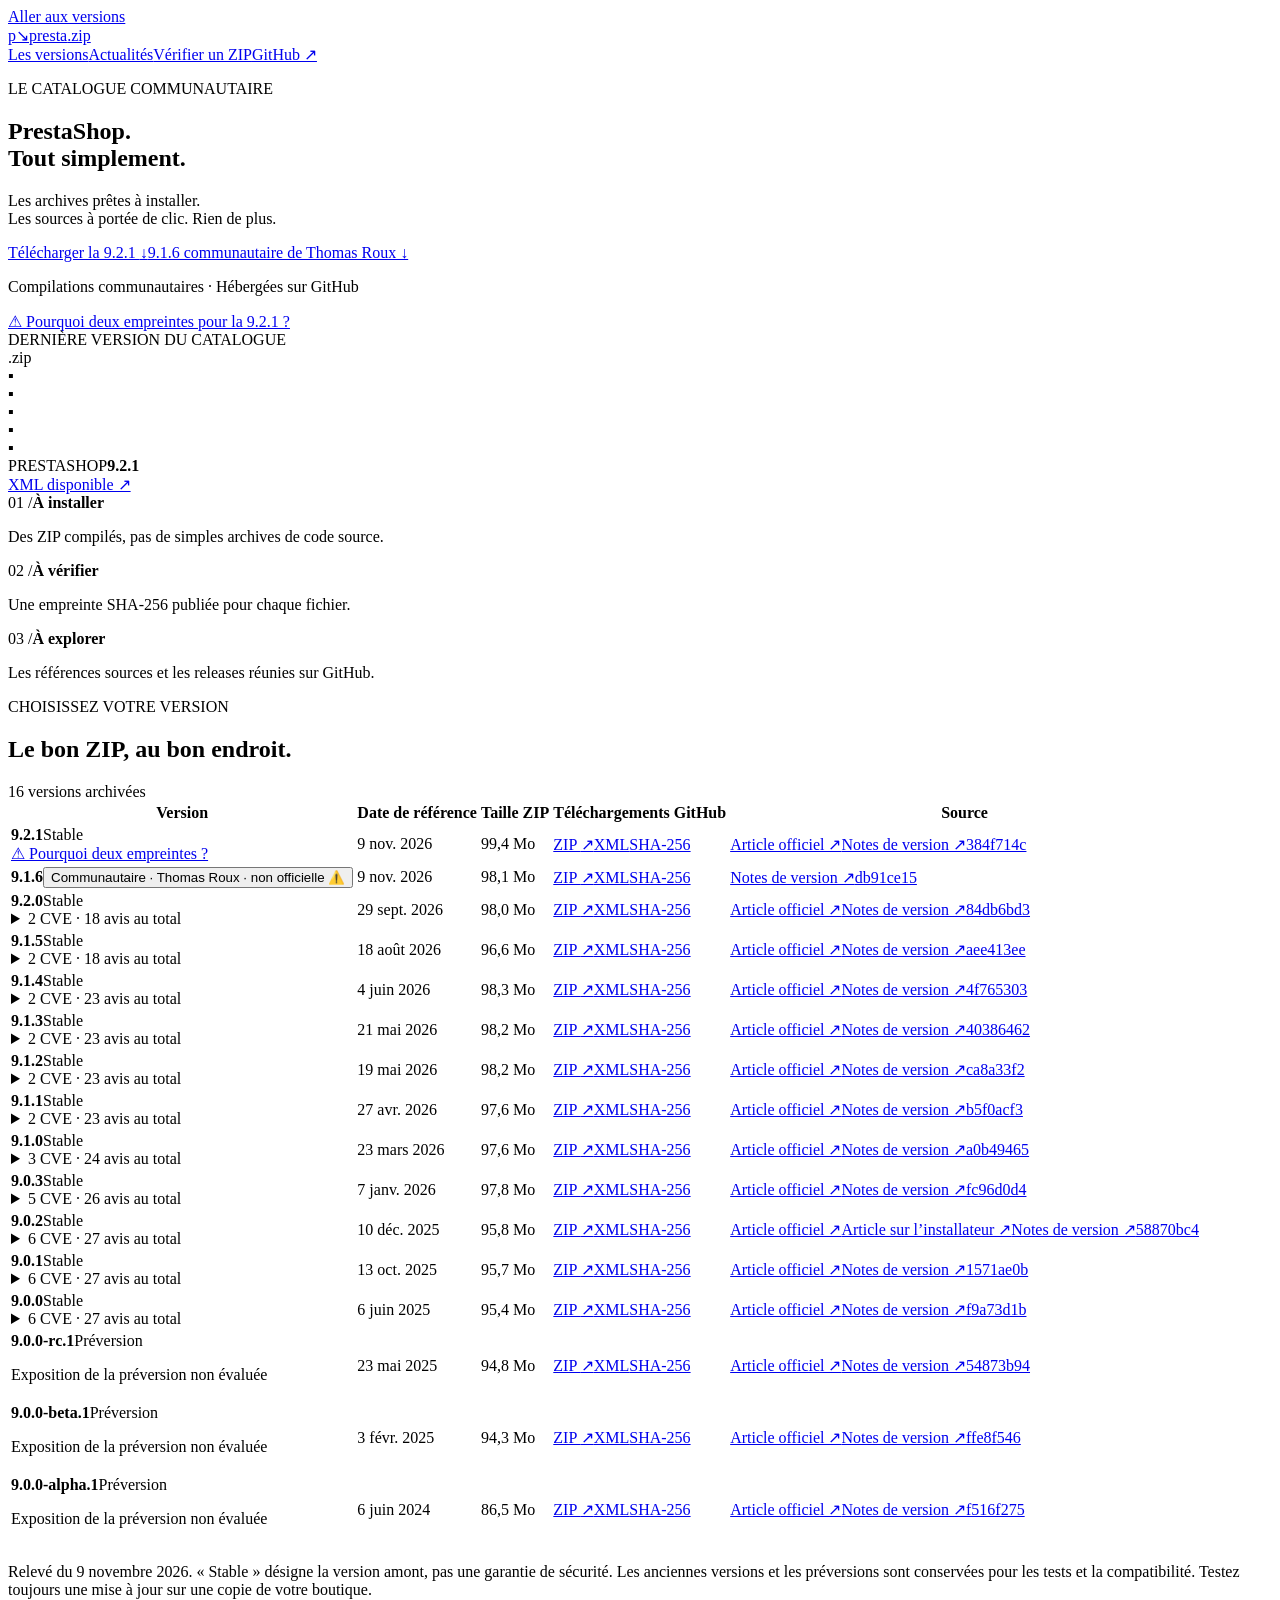
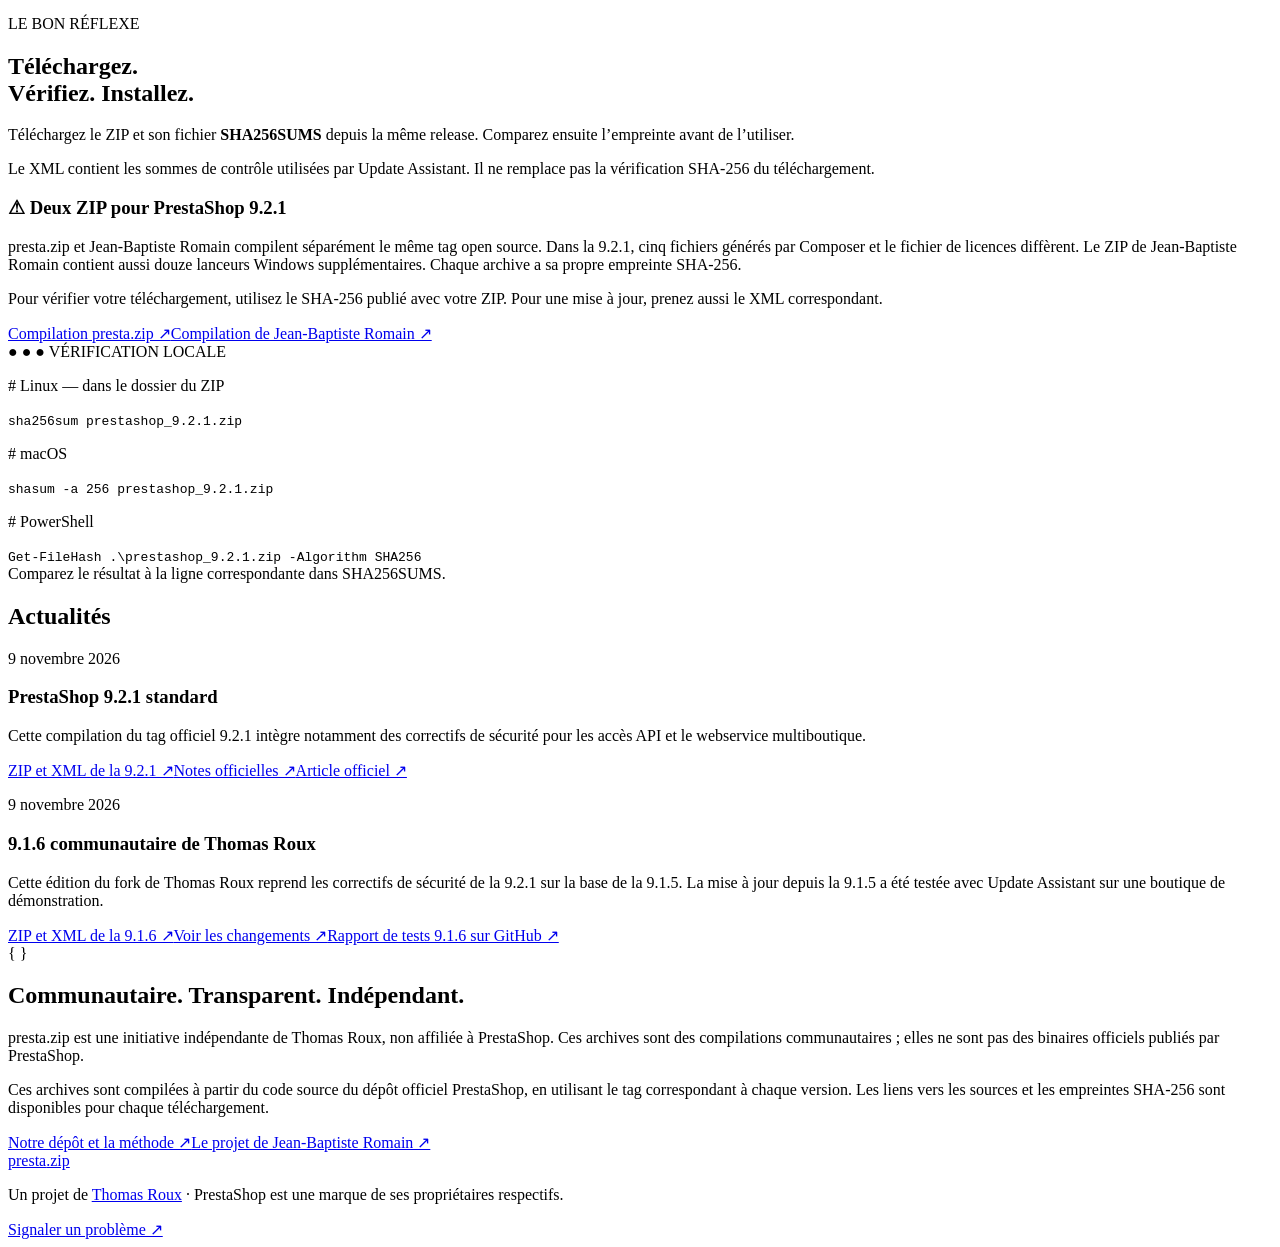
==== commit acf0e9d1: "Documenter les empreintes des compilations 9.2.1" ====
--- a/site/index.html
+++ b/site/index.html
@@ -1,9 +1,9 @@
 <!doctype html>
 <html lang="fr"><head><meta charset="utf-8"><meta name="viewport" content="width=device-width,initial-scale=1"><title>presta.zip — PrestaShop, prêt à télécharger.</title><meta name="description" content="Archives communautaires PrestaShop 9 : ZIP d’installation, XML de mise à jour, sources et empreintes SHA-256. Téléchargements sur GitHub."><meta name="theme-color" content="#111d2e"><link rel="stylesheet" href="/style.css?v=konami3"><link rel="icon" href="/favicon.svg" type="image/svg+xml"></head>
 <body><a class="skip" href="#versions">Aller aux versions</a><header class="wrap"><a class="brand" href="/" aria-label="presta.zip accueil"><span class="mark">p<span>↘</span></span>presta<span class="dot">.zip</span></a><nav aria-label="Navigation principale"><a href="#versions">Les versions</a><a class="nav-news" href="#actualites">Actualités</a><a href="#verification">Vérifier un ZIP</a><a class="nav-git" href="https://github.com/Touxten/presta-distributions">GitHub ↗</a></nav></header>
-<main><section class="hero wrap"><div><p class="eyebrow"><span></span> LE CATALOGUE COMMUNAUTAIRE</p><h1>PrestaShop.<br>Tout simplement<span class="lime">.</span></h1><p class="intro">Les archives prêtes à installer.<br>Les sources à portée de clic. Rien de plus.</p><div class="hero-actions"><a class="button lime-button" href="https://github.com/Touxten/presta-distributions/releases/download/v9.2.1/prestashop_9.2.1.zip">Télécharger la 9.2.1 <span aria-hidden="true">↓</span></a><a class="text-link" href="#version-9.1.6">9.1.6 communautaire de Thomas Roux ↓</a></div><p class="small">Compilations communautaires · Hébergées sur GitHub</p></div><div class="release-card"><div class="card-top"><span>DERNIÈRE VERSION DU CATALOGUE</span><span class="status-dot"></span></div><div class="archive-art" aria-hidden="true"><div class="zip-label">.zip</div><div class="zipper">▪<br>▪<br>▪<br>▪<br>▪</div></div><div class="card-bottom"><div><span>PRESTASHOP</span><strong>9.2.1</strong></div><a href="https://github.com/Touxten/presta-distributions/releases/download/v9.2.1/prestashop_9.2.1.xml" class="xml-chip">XML disponible ↗</a></div></div></section>
+<main><section class="hero wrap"><div><p class="eyebrow"><span></span> LE CATALOGUE COMMUNAUTAIRE</p><h1>PrestaShop.<br>Tout simplement<span class="lime">.</span></h1><p class="intro">Les archives prêtes à installer.<br>Les sources à portée de clic. Rien de plus.</p><div class="hero-actions"><a class="button lime-button" href="https://github.com/Touxten/presta-distributions/releases/download/v9.2.1-r2/prestashop_9.2.1.zip">Télécharger la 9.2.1 <span aria-hidden="true">↓</span></a><a class="text-link" href="#version-9.1.6">9.1.6 communautaire de Thomas Roux ↓</a></div><p class="small">Compilations communautaires · Hébergées sur GitHub</p><a class="small" href="#empreinte-921">⚠ Pourquoi deux empreintes pour la 9.2.1 ?</a></div><div class="release-card"><div class="card-top"><span>DERNIÈRE VERSION DU CATALOGUE</span><span class="status-dot"></span></div><div class="archive-art" aria-hidden="true"><div class="zip-label">.zip</div><div class="zipper">▪<br>▪<br>▪<br>▪<br>▪</div></div><div class="card-bottom"><div><span>PRESTASHOP</span><strong>9.2.1</strong></div><a href="https://github.com/Touxten/presta-distributions/releases/download/v9.2.1-r2/prestashop_9.2.1.xml" class="xml-chip">XML disponible ↗</a></div></div></section>
 <section class="trust wrap" aria-label="Informations sur les téléchargements"><div><span>01 /</span><strong>À installer</strong><p>Des ZIP compilés, pas de simples archives de code source.</p></div><div><span>02 /</span><strong>À vérifier</strong><p>Une empreinte SHA-256 publiée pour chaque fichier.</p></div><div><span>03 /</span><strong>À explorer</strong><p>Les références sources et les releases réunies sur GitHub.</p></div></section>
-<section class="catalogue" id="versions"><div class="wrap"><div class="section-heading"><div><p class="eyebrow">CHOISISSEZ VOTRE VERSION</p><h2>Le bon ZIP, au bon endroit.</h2></div><span class="catalogue-count">16 versions archivées</span></div><div class="toolbar" hidden><div class="filters" role="group" aria-label="Filtrer les versions"><button class="selected" data-filter="all" aria-pressed="true">Toutes</button><button data-filter="stable" aria-pressed="false">Stables</button><button data-filter="preview" aria-pressed="false">Préversions</button><button type="button" data-filter="fork" aria-pressed="false">Communautaires</button></div><label class="search"><span>Rechercher</span><input type="search" placeholder="Ex. 9.1.5" aria-label="Rechercher une version"></label></div><p class="results" aria-live="polite" hidden></p><div class="table-scroll" tabindex="0" role="region" aria-label="Tableau des distributions"><table><thead><tr><th scope="col" data-sort="version">Version</th><th scope="col" data-sort="date" aria-sort="descending">Date de référence</th><th scope="col" data-sort="bytes">Taille ZIP</th><th>Téléchargements GitHub</th><th>Source</th></tr></thead><tbody><tr id="version-9.2.1" data-kind="stable" data-version="9.2.1" data-date="1794225600000" data-bytes="104217194"><td><strong>9.2.1</strong><span class="badge ">Stable</span></td><td class="date">9 nov. 2026</td><td>99,4 Mo</td><td><a class="download" href="https://github.com/Touxten/presta-distributions/releases/download/v9.2.1/prestashop_9.2.1.zip" aria-label="Télécharger le ZIP 9.2.1">ZIP <span aria-hidden="true">↗</span></a><a href="https://github.com/Touxten/presta-distributions/releases/download/v9.2.1/prestashop_9.2.1.xml" aria-label="Télécharger le XML 9.2.1">XML</a><a href="https://github.com/Touxten/presta-distributions/releases/download/v9.2.1/SHA256SUMS" aria-label="Empreintes SHA-256 9.2.1">SHA-256</a></td><td><a class="source" href="https://build.prestashop-project.org/news/2026/prestashop-9-2-1-security-release/">Article officiel ↗</a><a class="source" href="https://github.com/PrestaShop/PrestaShop/releases/tag/9.2.1">Notes de version ↗</a><a class="commit" href="https://github.com/PrestaShop/PrestaShop/commit/384f714c3fc1329b97a581d0bf79ec330b4078f6">384f714c</a></td></tr>
+<section class="catalogue" id="versions"><div class="wrap"><div class="section-heading"><div><p class="eyebrow">CHOISISSEZ VOTRE VERSION</p><h2>Le bon ZIP, au bon endroit.</h2></div><span class="catalogue-count">16 versions archivées</span></div><div class="toolbar" hidden><div class="filters" role="group" aria-label="Filtrer les versions"><button class="selected" data-filter="all" aria-pressed="true">Toutes</button><button data-filter="stable" aria-pressed="false">Stables</button><button data-filter="preview" aria-pressed="false">Préversions</button><button type="button" data-filter="fork" aria-pressed="false">Communautaires</button></div><label class="search"><span>Rechercher</span><input type="search" placeholder="Ex. 9.1.5" aria-label="Rechercher une version"></label></div><p class="results" aria-live="polite" hidden></p><div class="table-scroll" tabindex="0" role="region" aria-label="Tableau des distributions"><table><thead><tr><th scope="col" data-sort="version">Version</th><th scope="col" data-sort="date" aria-sort="descending">Date de référence</th><th scope="col" data-sort="bytes">Taille ZIP</th><th>Téléchargements GitHub</th><th>Source</th></tr></thead><tbody><tr id="version-9.2.1" data-kind="stable" data-version="9.2.1" data-date="1794225600000" data-bytes="104216944"><td><strong>9.2.1</strong><span class="badge ">Stable</span><div><a href="#empreinte-921">⚠ Pourquoi deux empreintes ?</a></div></td><td class="date">9 nov. 2026</td><td>99,4 Mo</td><td><a class="download" href="https://github.com/Touxten/presta-distributions/releases/download/v9.2.1-r2/prestashop_9.2.1.zip" aria-label="Télécharger le ZIP 9.2.1">ZIP <span aria-hidden="true">↗</span></a><a href="https://github.com/Touxten/presta-distributions/releases/download/v9.2.1-r2/prestashop_9.2.1.xml" aria-label="Télécharger le XML 9.2.1">XML</a><a href="https://github.com/Touxten/presta-distributions/releases/download/v9.2.1-r2/SHA256SUMS" aria-label="Empreintes SHA-256 9.2.1">SHA-256</a></td><td><a class="source" href="https://build.prestashop-project.org/news/2026/prestashop-9-2-1-security-release/">Article officiel ↗</a><a class="source" href="https://github.com/PrestaShop/PrestaShop/releases/tag/9.2.1">Notes de version ↗</a><a class="commit" href="https://github.com/PrestaShop/PrestaShop/commit/384f714c3fc1329b97a581d0bf79ec330b4078f6">384f714c</a></td></tr>
 <tr id="version-9.1.6" data-kind="fork" data-version="9.1.6" data-date="1794225600000" data-bytes="102914176"><td><strong>9.1.6</strong><span class="community-warning"><button type="button" class="badge" aria-describedby="warning-9.1.6">Communautaire · Thomas Roux · non officielle <span aria-hidden="true">⚠️</span></button><span class="community-tip" role="tooltip" id="warning-9.1.6" hidden>Tests limités à une mise à jour sur une boutique de démonstration. Cette édition n’a pas été testée en production.</span></span></td><td class="date">9 nov. 2026</td><td>98,1 Mo</td><td><a class="download" href="https://github.com/Touxten/PrestaShop/releases/download/v9.1.6/prestashop_9.1.6.zip" aria-label="Télécharger le ZIP 9.1.6">ZIP <span aria-hidden="true">↗</span></a><a href="https://github.com/Touxten/PrestaShop/releases/download/v9.1.6/prestashop_9.1.6.xml" aria-label="Télécharger le XML 9.1.6">XML</a><a href="https://github.com/Touxten/PrestaShop/releases/download/v9.1.6/SHA256SUMS" aria-label="Empreintes SHA-256 9.1.6">SHA-256</a></td><td><a class="source" href="https://github.com/Touxten/PrestaShop/releases/tag/v9.1.6">Notes de version ↗</a><a class="commit" href="https://github.com/Touxten/PrestaShop/commit/db91ce15cf43aa28797b05fd5fe01be558b2a763">db91ce15</a></td></tr>
 <tr id="version-9.2.0" data-kind="stable" data-version="9.2.0" data-date="1790683200000" data-bytes="102721769"><td><strong>9.2.0</strong><span class="badge ">Stable</span><details class="security"><summary aria-label="2 CVE · 18 avis au total · Vulnérabilités de la 9.2.0">2 CVE · 18 avis au total</summary><div class="security-content"><a href="https://github.com/PrestaShop/PrestaShop/releases/tag/9.2.0">Version sur GitHub ↗</a> · <a href="https://github.com/PrestaShop/PrestaShop/security/advisories">Avis officiels PrestaShop ↗</a><ul><li>Cart rule usage limits can be bypassed through a race condition in order validation<br><b>7,5/10 · Élevée</b> (CVSS 3.1)<br><a href="https://github.com/PrestaShop/PrestaShop/security/advisories/GHSA-r246-6gw4-pj3p">GHSA-r246-6gw4-pj3p</a> · Corrigé en 9.2.1</li><li>Unauthenticated PHP object injection in the installer session cookie leads to remote code execution<br><b>8,1/10 · Élevée</b> (CVSS 3.1)<br><a href="https://github.com/PrestaShop/PrestaShop/security/advisories/GHSA-h2q4-7fp7-m5jp">GHSA-h2q4-7fp7-m5jp</a> · Corrigé en 9.2.1</li><li>Predictable password reset token allows a customer account takeover when the customer secure key is known<br><b>4,8/10 · Modérée</b> (CVSS 3.1)<br><a href="https://github.com/PrestaShop/PrestaShop/security/advisories/GHSA-g6p7-cx52-hcrj">GHSA-g6p7-cx52-hcrj</a> · Corrigé en 9.2.1</li><li>Path traversal in attachments allows file read and deletion outside the download directory<br><b>8,5/10 · Élevée</b> (CVSS 3.1)<br><a href="https://github.com/PrestaShop/PrestaShop/security/advisories/GHSA-wrmc-gmx5-9hhc">GHSA-wrmc-gmx5-9hhc</a> · Corrigé en 9.2.1</li><li>Stored XSS through SVG files uploaded with the back-office file manager and logo uploader<br><b>8,7/10 · Élevée</b> (CVSS 3.1)<br><a href="https://github.com/PrestaShop/PrestaShop/security/advisories/GHSA-99cp-c6mm-p7h5">GHSA-99cp-c6mm-p7h5</a> · Corrigé en 9.2.1</li><li>Arbitrary file inclusion through the module parameter of the back-office translations page allows code execution<br><b>7,2/10 · Élevée</b> (CVSS 3.1)<br><a href="https://github.com/PrestaShop/PrestaShop/security/advisories/GHSA-fxq4-2mc8-99pr">GHSA-fxq4-2mc8-99pr</a> · Corrigé en 9.2.1</li><li>Admin API client holding api_client_write can grant itself any scope, leading to code execution<br><b>8,8/10 · Élevée</b> (CVSS 3.1)<br><a href="https://github.com/PrestaShop/PrestaShop/security/advisories/GHSA-p292-3rh4-vm4p">GHSA-p292-3rh4-vm4p</a> · Corrigé en 9.2.1</li><li>PHP code injection through the back-office Debug Mode cookie fields allows an employee with only the Performance permissions to execute arbitrary code<br><b>7,2/10 · Élevée</b> (CVSS 3.1)<br><a href="https://github.com/PrestaShop/PrestaShop/security/advisories/GHSA-95f5-jc9c-gg3q">GHSA-95f5-jc9c-gg3q</a> · Corrigé en 9.2.1</li><li>Path traversal in theme and module import allows an authenticated administrator to write files outside the intended folder (RCE)<br><b>7,2/10 · Élevée</b> (CVSS 3.1)<br><a href="https://github.com/PrestaShop/PrestaShop/security/advisories/GHSA-7q68-ch46-pxmc">GHSA-7q68-ch46-pxmc</a> · Corrigé en 9.2.1</li><li>Remote code execution through the theme &quot;Import from the web&quot; feature (unrestricted file write to the admin directory)<br><b>7,2/10 · Élevée</b> (CVSS 3.1)<br><a href="https://github.com/PrestaShop/PrestaShop/security/advisories/GHSA-95w6-v2wq-cv8w">GHSA-95w6-v2wq-cv8w</a> · Corrigé en 9.2.1</li><li>Back-office employees with create-only order permission can modify existing orders<br><b>4,9/10 · Modérée</b> (CVSS 3.1)<br><a href="https://github.com/PrestaShop/PrestaShop/security/advisories/GHSA-mgcf-mrg4-mcxv">GHSA-mgcf-mrg4-mcxv</a> · Corrigé en 9.2.1</li><li>Duplicate orders can be created from a single cart through a race condition in free-order checkout<br><b>7,5/10 · Élevée</b> (CVSS 3.1)<br><a href="https://github.com/PrestaShop/PrestaShop/security/advisories/GHSA-2676-hc74-gg7v">GHSA-2676-hc74-gg7v</a> · Corrigé en 9.2.1</li><li>Path traversal in back-office email translations allows arbitrary file write leading to remote code execution<br><b>7,2/10 · Élevée</b> (CVSS 3.1)<br><a href="https://github.com/PrestaShop/PrestaShop/security/advisories/GHSA-5p6p-mx64-96jf">GHSA-5p6p-mx64-96jf</a> · Corrigé en 9.2.1</li><li>Installer can be re-run without an already-installed check, allowing configuration overwrite<br><b>8,1/10 · Élevée</b> (CVSS 3.1)<br><a href="https://github.com/PrestaShop/PrestaShop/security/advisories/GHSA-8rxw-79mh-gmm5">GHSA-8rxw-79mh-gmm5</a> · Corrigé en 9.2.1</li><li>Admin API client disable and access-token revocation are ineffective<br><b>7,1/10 · Élevée</b> (CVSS 3.1)<br><a href="https://github.com/PrestaShop/PrestaShop/security/advisories/GHSA-6c2j-pgwm-95m9">GHSA-6c2j-pgwm-95m9</a> · Corrigé en 9.2.1</li><li>Unauthenticated disclosure of a customer&#39;s customization file upload via order reference (authorization bypass in UploadController)<br><b>5,9/10 · Modérée</b> (CVSS 3.1)<br><a href="https://github.com/PrestaShop/PrestaShop/security/advisories/GHSA-fg9q-mm4c-h5xc">GHSA-fg9q-mm4c-h5xc</a> · Corrigé en 9.2.1</li><li>Webservice API cross-tenant customer takeover via missing record-level shop check<br><b>8,1/10 · Élevée</b> (CVSS 3.1)<br><a href="https://www.cve.org/CVERecord?id=CVE-2026-71519">CVE-2026-71519</a> · <a href="https://github.com/PrestaShop/PrestaShop/security/advisories/GHSA-hjwq-7qvv-qxj4">GHSA-hjwq-7qvv-qxj4</a> · Corrigé en 9.2.1</li><li>Webservice API multishop scope bypass via id_shop=all / id_shop_group<br><b>8,1/10 · Élevée</b> (CVSS 3.1)<br><a href="https://www.cve.org/CVERecord?id=CVE-2026-71531">CVE-2026-71531</a> · <a href="https://github.com/PrestaShop/PrestaShop/security/advisories/GHSA-3f36-4qv4-vfgh">GHSA-3f36-4qv4-vfgh</a> · Corrigé en 9.2.1</li></ul></div></details></td><td class="date">29 sept. 2026</td><td>98,0 Mo</td><td><a class="download" href="https://github.com/Touxten/presta-distributions/releases/download/v9.2.0/prestashop_9.2.0.zip" aria-label="Télécharger le ZIP 9.2.0">ZIP <span aria-hidden="true">↗</span></a><a href="https://github.com/Touxten/presta-distributions/releases/download/v9.2.0/prestashop_9.2.0.xml" aria-label="Télécharger le XML 9.2.0">XML</a><a href="https://github.com/Touxten/presta-distributions/releases/download/v9.2.0/SHA256SUMS" aria-label="Empreintes SHA-256 9.2.0">SHA-256</a></td><td><a class="source" href="https://build.prestashop-project.org/news/2026/prestashop-9-2-0-available/">Article officiel ↗</a><a class="source" href="https://github.com/PrestaShop/PrestaShop/releases/tag/9.2.0">Notes de version ↗</a><a class="commit" href="https://github.com/PrestaShop/PrestaShop/commit/84db6bd3a3c1612535b15b9df934afd609085423">84db6bd3</a></td></tr>
 <tr id="version-9.1.5" data-kind="stable" data-version="9.1.5" data-date="1787054400000" data-bytes="101268070"><td><strong>9.1.5</strong><span class="badge ">Stable</span><details class="security"><summary aria-label="2 CVE · 18 avis au total · Vulnérabilités de la 9.1.5">2 CVE · 18 avis au total</summary><div class="security-content"><a href="https://github.com/PrestaShop/PrestaShop/releases/tag/9.1.5">Version sur GitHub ↗</a> · <a href="https://github.com/PrestaShop/PrestaShop/security/advisories">Avis officiels PrestaShop ↗</a><ul><li>Cart rule usage limits can be bypassed through a race condition in order validation<br><b>7,5/10 · Élevée</b> (CVSS 3.1)<br><a href="https://github.com/PrestaShop/PrestaShop/security/advisories/GHSA-r246-6gw4-pj3p">GHSA-r246-6gw4-pj3p</a> · Corrigé en 9.2.1</li><li>Unauthenticated PHP object injection in the installer session cookie leads to remote code execution<br><b>8,1/10 · Élevée</b> (CVSS 3.1)<br><a href="https://github.com/PrestaShop/PrestaShop/security/advisories/GHSA-h2q4-7fp7-m5jp">GHSA-h2q4-7fp7-m5jp</a> · Corrigé en 9.2.1</li><li>Predictable password reset token allows a customer account takeover when the customer secure key is known<br><b>4,8/10 · Modérée</b> (CVSS 3.1)<br><a href="https://github.com/PrestaShop/PrestaShop/security/advisories/GHSA-g6p7-cx52-hcrj">GHSA-g6p7-cx52-hcrj</a> · Corrigé en 9.2.1</li><li>Path traversal in attachments allows file read and deletion outside the download directory<br><b>8,5/10 · Élevée</b> (CVSS 3.1)<br><a href="https://github.com/PrestaShop/PrestaShop/security/advisories/GHSA-wrmc-gmx5-9hhc">GHSA-wrmc-gmx5-9hhc</a> · Corrigé en 9.2.1</li><li>Stored XSS through SVG files uploaded with the back-office file manager and logo uploader<br><b>8,7/10 · Élevée</b> (CVSS 3.1)<br><a href="https://github.com/PrestaShop/PrestaShop/security/advisories/GHSA-99cp-c6mm-p7h5">GHSA-99cp-c6mm-p7h5</a> · Corrigé en 9.2.1</li><li>Arbitrary file inclusion through the module parameter of the back-office translations page allows code execution<br><b>7,2/10 · Élevée</b> (CVSS 3.1)<br><a href="https://github.com/PrestaShop/PrestaShop/security/advisories/GHSA-fxq4-2mc8-99pr">GHSA-fxq4-2mc8-99pr</a> · Corrigé en 9.2.1</li><li>Admin API client holding api_client_write can grant itself any scope, leading to code execution<br><b>8,8/10 · Élevée</b> (CVSS 3.1)<br><a href="https://github.com/PrestaShop/PrestaShop/security/advisories/GHSA-p292-3rh4-vm4p">GHSA-p292-3rh4-vm4p</a> · Corrigé en 9.2.1</li><li>PHP code injection through the back-office Debug Mode cookie fields allows an employee with only the Performance permissions to execute arbitrary code<br><b>7,2/10 · Élevée</b> (CVSS 3.1)<br><a href="https://github.com/PrestaShop/PrestaShop/security/advisories/GHSA-95f5-jc9c-gg3q">GHSA-95f5-jc9c-gg3q</a> · Corrigé en 9.2.1</li><li>Path traversal in theme and module import allows an authenticated administrator to write files outside the intended folder (RCE)<br><b>7,2/10 · Élevée</b> (CVSS 3.1)<br><a href="https://github.com/PrestaShop/PrestaShop/security/advisories/GHSA-7q68-ch46-pxmc">GHSA-7q68-ch46-pxmc</a> · Corrigé en 9.2.1</li><li>Remote code execution through the theme &quot;Import from the web&quot; feature (unrestricted file write to the admin directory)<br><b>7,2/10 · Élevée</b> (CVSS 3.1)<br><a href="https://github.com/PrestaShop/PrestaShop/security/advisories/GHSA-95w6-v2wq-cv8w">GHSA-95w6-v2wq-cv8w</a> · Corrigé en 9.2.1</li><li>Back-office employees with create-only order permission can modify existing orders<br><b>4,9/10 · Modérée</b> (CVSS 3.1)<br><a href="https://github.com/PrestaShop/PrestaShop/security/advisories/GHSA-mgcf-mrg4-mcxv">GHSA-mgcf-mrg4-mcxv</a> · Corrigé en 9.2.1</li><li>Duplicate orders can be created from a single cart through a race condition in free-order checkout<br><b>7,5/10 · Élevée</b> (CVSS 3.1)<br><a href="https://github.com/PrestaShop/PrestaShop/security/advisories/GHSA-2676-hc74-gg7v">GHSA-2676-hc74-gg7v</a> · Corrigé en 9.2.1</li><li>Path traversal in back-office email translations allows arbitrary file write leading to remote code execution<br><b>7,2/10 · Élevée</b> (CVSS 3.1)<br><a href="https://github.com/PrestaShop/PrestaShop/security/advisories/GHSA-5p6p-mx64-96jf">GHSA-5p6p-mx64-96jf</a> · Corrigé en 9.2.1</li><li>Installer can be re-run without an already-installed check, allowing configuration overwrite<br><b>8,1/10 · Élevée</b> (CVSS 3.1)<br><a href="https://github.com/PrestaShop/PrestaShop/security/advisories/GHSA-8rxw-79mh-gmm5">GHSA-8rxw-79mh-gmm5</a> · Corrigé en 9.2.1</li><li>Admin API client disable and access-token revocation are ineffective<br><b>7,1/10 · Élevée</b> (CVSS 3.1)<br><a href="https://github.com/PrestaShop/PrestaShop/security/advisories/GHSA-6c2j-pgwm-95m9">GHSA-6c2j-pgwm-95m9</a> · Corrigé en 9.2.1</li><li>Unauthenticated disclosure of a customer&#39;s customization file upload via order reference (authorization bypass in UploadController)<br><b>5,9/10 · Modérée</b> (CVSS 3.1)<br><a href="https://github.com/PrestaShop/PrestaShop/security/advisories/GHSA-fg9q-mm4c-h5xc">GHSA-fg9q-mm4c-h5xc</a> · Corrigé en 9.2.1</li><li>Webservice API cross-tenant customer takeover via missing record-level shop check<br><b>8,1/10 · Élevée</b> (CVSS 3.1)<br><a href="https://www.cve.org/CVERecord?id=CVE-2026-71519">CVE-2026-71519</a> · <a href="https://github.com/PrestaShop/PrestaShop/security/advisories/GHSA-hjwq-7qvv-qxj4">GHSA-hjwq-7qvv-qxj4</a> · Corrigé en 9.2.1</li><li>Webservice API multishop scope bypass via id_shop=all / id_shop_group<br><b>8,1/10 · Élevée</b> (CVSS 3.1)<br><a href="https://www.cve.org/CVERecord?id=CVE-2026-71531">CVE-2026-71531</a> · <a href="https://github.com/PrestaShop/PrestaShop/security/advisories/GHSA-3f36-4qv4-vfgh">GHSA-3f36-4qv4-vfgh</a> · Corrigé en 9.2.1</li></ul></div></details></td><td class="date">18 août 2026</td><td>96,6 Mo</td><td><a class="download" href="https://github.com/Touxten/presta-distributions/releases/download/v9.1.5/prestashop_9.1.5.zip" aria-label="Télécharger le ZIP 9.1.5">ZIP <span aria-hidden="true">↗</span></a><a href="https://github.com/Touxten/presta-distributions/releases/download/v9.1.5/prestashop_9.1.5.xml" aria-label="Télécharger le XML 9.1.5">XML</a><a href="https://github.com/Touxten/presta-distributions/releases/download/v9.1.5/SHA256SUMS" aria-label="Empreintes SHA-256 9.1.5">SHA-256</a></td><td><a class="source" href="https://build.prestashop-project.org/news/2026/prestashop-9-1-5-security-release/">Article officiel ↗</a><a class="source" href="https://github.com/PrestaShop/PrestaShop/releases/tag/9.1.5">Notes de version ↗</a><a class="commit" href="https://github.com/PrestaShop/PrestaShop/commit/aee413eedd5fdc5053f28fb998da4b7e286cf641">aee413ee</a></td></tr>
@@ -19,7 +19,7 @@
 <tr id="version-9.0.0-rc.1" data-kind="preview" data-version="9.0.0-rc.1" data-date="1748001600000" data-bytes="99435392"><td><strong>9.0.0-rc.1</strong><span class="badge preview">Préversion</span><p class="security">Exposition de la préversion non évaluée</p></td><td class="date">23 mai 2025</td><td>94,8 Mo</td><td><a class="download" href="https://github.com/Touxten/presta-distributions/releases/download/v9.0.0-rc.1/prestashop_9.0.0.RC1.zip" aria-label="Télécharger le ZIP 9.0.0-rc.1">ZIP <span aria-hidden="true">↗</span></a><a href="https://github.com/Touxten/presta-distributions/releases/download/v9.0.0-rc.1/prestashop_9.0.0.RC1.xml" aria-label="Télécharger le XML 9.0.0-rc.1">XML</a><a href="https://github.com/Touxten/presta-distributions/releases/download/v9.0.0-rc.1/SHA256SUMS" aria-label="Empreintes SHA-256 9.0.0-rc.1">SHA-256</a></td><td><a class="source" href="https://build.prestashop-project.org/news/2025/prestashop-9-0-rc1/">Article officiel ↗</a><a class="source" href="https://github.com/PrestaShop/PrestaShop/releases/tag/9.0.0-rc.1">Notes de version ↗</a><a class="commit" href="https://github.com/PrestaShop/PrestaShop/commit/54873b946f2a2736ef0c43b1d5cf8f75c69da004">54873b94</a></td></tr>
 <tr id="version-9.0.0-beta.1" data-kind="preview" data-version="9.0.0-beta.1" data-date="1738584000000" data-bytes="98910065"><td><strong>9.0.0-beta.1</strong><span class="badge preview">Préversion</span><p class="security">Exposition de la préversion non évaluée</p></td><td class="date">3 févr. 2025</td><td>94,3 Mo</td><td><a class="download" href="https://github.com/Touxten/presta-distributions/releases/download/v9.0.0-beta.1/prestashop_9.0.0_Beta1.zip" aria-label="Télécharger le ZIP 9.0.0-beta.1">ZIP <span aria-hidden="true">↗</span></a><a href="https://github.com/Touxten/presta-distributions/releases/download/v9.0.0-beta.1/prestashop_9.0.0_Beta1.xml" aria-label="Télécharger le XML 9.0.0-beta.1">XML</a><a href="https://github.com/Touxten/presta-distributions/releases/download/v9.0.0-beta.1/SHA256SUMS" aria-label="Empreintes SHA-256 9.0.0-beta.1">SHA-256</a></td><td><a class="source" href="https://build.prestashop-project.org/news/2025/prestashop-9-0-beta-release/">Article officiel ↗</a><a class="source" href="https://github.com/PrestaShop/PrestaShop/releases/tag/9.0.0-beta.1">Notes de version ↗</a><a class="commit" href="https://github.com/PrestaShop/PrestaShop/commit/ffe8f5463b5bf7a3a725b4fd312b464558a184df">ffe8f546</a></td></tr>
 <tr id="version-9.0.0-alpha.1" data-kind="preview" data-version="9.0.0-alpha.1" data-date="1717675200000" data-bytes="90660535"><td><strong>9.0.0-alpha.1</strong><span class="badge preview">Préversion</span><p class="security">Exposition de la préversion non évaluée</p></td><td class="date">6 juin 2024</td><td>86,5 Mo</td><td><a class="download" href="https://github.com/Touxten/presta-distributions/releases/download/v9.0.0-alpha.1/prestashop_9.0.0_Alpha1.zip" aria-label="Télécharger le ZIP 9.0.0-alpha.1">ZIP <span aria-hidden="true">↗</span></a><a href="https://github.com/Touxten/presta-distributions/releases/download/v9.0.0-alpha.1/prestashop_9.0.0_Alpha1.xml" aria-label="Télécharger le XML 9.0.0-alpha.1">XML</a><a href="https://github.com/Touxten/presta-distributions/releases/download/v9.0.0-alpha.1/SHA256SUMS" aria-label="Empreintes SHA-256 9.0.0-alpha.1">SHA-256</a></td><td><a class="source" href="https://build.prestashop-project.org/news/2024/prestashop-9-alpha1-available/">Article officiel ↗</a><a class="source" href="https://github.com/PrestaShop/PrestaShop/releases/tag/9.0.0-alpha.1">Notes de version ↗</a><a class="commit" href="https://github.com/PrestaShop/PrestaShop/commit/f516f27536d0b52494bc2a0a927accdddce744a9">f516f275</a></td></tr></tbody></table></div><p class="catalogue-note">Relevé du 9 novembre 2026. « Stable » désigne la version amont, pas une garantie de sécurité. Les anciennes versions et les préversions sont conservées pour les tests et la compatibilité. Testez toujours une mise à jour sur une copie de votre boutique.</p></div></section>
-<section class="verify wrap" id="verification"><div><p class="eyebrow">LE BON RÉFLEXE</p><h2>Téléchargez.<br>Vérifiez. Installez.</h2><p>Téléchargez le ZIP et son fichier <strong>SHA256SUMS</strong> depuis la même release. Comparez ensuite l’empreinte avant de l’utiliser.</p><p class="muted">Le XML contient les sommes de contrôle utilisées par Update Assistant. Il ne remplace pas la vérification SHA-256 du téléchargement.</p></div><div class="terminal"><div class="terminal-top"><span>● ● ●</span> VÉRIFICATION LOCALE</div><div class="terminal-body"><p># Linux — dans le dossier du ZIP</p><code>sha256sum prestashop_9.2.1.zip</code><p># macOS</p><code>shasum -a 256 prestashop_9.2.1.zip</code><p># PowerShell</p><code>Get-FileHash .\prestashop_9.2.1.zip -Algorithm SHA256</code><div class="terminal-note">Comparez le résultat à la ligne correspondante dans SHA256SUMS.</div></div></div></section>
+<section class="verify wrap" id="verification"><div><p class="eyebrow">LE BON RÉFLEXE</p><h2>Téléchargez.<br>Vérifiez. Installez.</h2><p>Téléchargez le ZIP et son fichier <strong>SHA256SUMS</strong> depuis la même release. Comparez ensuite l’empreinte avant de l’utiliser.</p><p class="muted">Le XML contient les sommes de contrôle utilisées par Update Assistant. Il ne remplace pas la vérification SHA-256 du téléchargement.</p><aside id="empreinte-921" aria-labelledby="titre-empreinte-921"><h3 id="titre-empreinte-921">⚠ Deux ZIP pour PrestaShop 9.2.1</h3><p>presta.zip et Jean-Baptiste Romain compilent séparément le même tag open source. Dans la 9.2.1, cinq fichiers générés par Composer et le fichier de licences diffèrent. Le ZIP de Jean-Baptiste Romain contient aussi douze lanceurs Windows supplémentaires. Chaque archive a sa propre empreinte SHA-256.</p><p>Pour vérifier votre téléchargement, utilisez le SHA-256 publié avec votre ZIP. Pour une mise à jour, prenez aussi le XML correspondant.</p><div class="about-links"><a href="https://github.com/Touxten/presta-distributions/releases/tag/v9.2.1-r2">Compilation presta.zip ↗</a><a href="https://github.com/jbromain/prestashop-community/releases/tag/9.2.1">Compilation de Jean-Baptiste Romain ↗</a></div></aside></div><div class="terminal"><div class="terminal-top"><span>● ● ●</span> VÉRIFICATION LOCALE</div><div class="terminal-body"><p># Linux — dans le dossier du ZIP</p><code>sha256sum prestashop_9.2.1.zip</code><p># macOS</p><code>shasum -a 256 prestashop_9.2.1.zip</code><p># PowerShell</p><code>Get-FileHash .\prestashop_9.2.1.zip -Algorithm SHA256</code><div class="terminal-note">Comparez le résultat à la ligne correspondante dans SHA256SUMS.</div></div></div></section>
 <section class="about wrap" id="actualites" aria-labelledby="titre-actualites">
 <div><h2 id="titre-actualites">Actualités</h2>
 <article><p><time datetime="2026-11-09">9 novembre 2026</time></p>
@@ -34,4 +34,4 @@
 <section class="about wrap"><div class="about-icon" aria-hidden="true">{ }</div><div><h2>Communautaire. Transparent. Indépendant.</h2><p>presta.zip est une initiative indépendante de Thomas Roux, non affiliée à PrestaShop. Ces archives sont des compilations communautaires ; elles ne sont pas des binaires officiels publiés par PrestaShop.</p><p>Ces archives sont compilées à partir du code source du dépôt officiel PrestaShop, en utilisant le tag correspondant à chaque version. Les liens vers les sources et les empreintes SHA-256 sont disponibles pour chaque téléchargement.</p><div class="about-links"><a href="https://github.com/Touxten/presta-distributions">Notre dépôt et la méthode ↗</a><a href="https://github.com/jbromain/prestashop-community">Le projet de Jean-Baptiste Romain ↗</a></div></div></section>
 
 <dialog class="security-dialog" aria-labelledby="security-title"><div class="security-heading"><h2 id="security-title"></h2><form method="dialog"><button autofocus aria-label="Fermer">×</button></form></div><div class="security-body"></div></dialog>
-</main><footer class="wrap"><a class="brand" href="/">presta<span class="dot">.zip</span></a><p>Un projet de <a href="https://github.com/Touxten">Thomas Roux</a> · PrestaShop est une marque de ses propriétaires respectifs.</p><a href="https://github.com/Touxten/presta-distributions/issues">Signaler un problème ↗</a></footer><script src="/app.js?v=konami3" defer></script><dialog class="punk-dialog" aria-label="Preston punk"><form method="dialog"><button aria-label="Fermer" autofocus>×</button></form><img alt="Preston punk"></dialog></body></html>
+</main><footer class="wrap"><a class="brand" href="/">presta<span class="dot">.zip</span></a><p>Un projet de <a href="https://github.com/Touxten">Thomas Roux</a> · PrestaShop est une marque de ses propriétaires respectifs.</p><a href="https://github.com/Touxten/presta-distributions/issues">Signaler un problème ↗</a></footer><script src="/app.js?v=konami5" defer></script><dialog class="punk-dialog" aria-label="Preston punk"><form method="dialog"><button aria-label="Fermer" autofocus>×</button></form><img alt="Preston punk"></dialog></body></html>
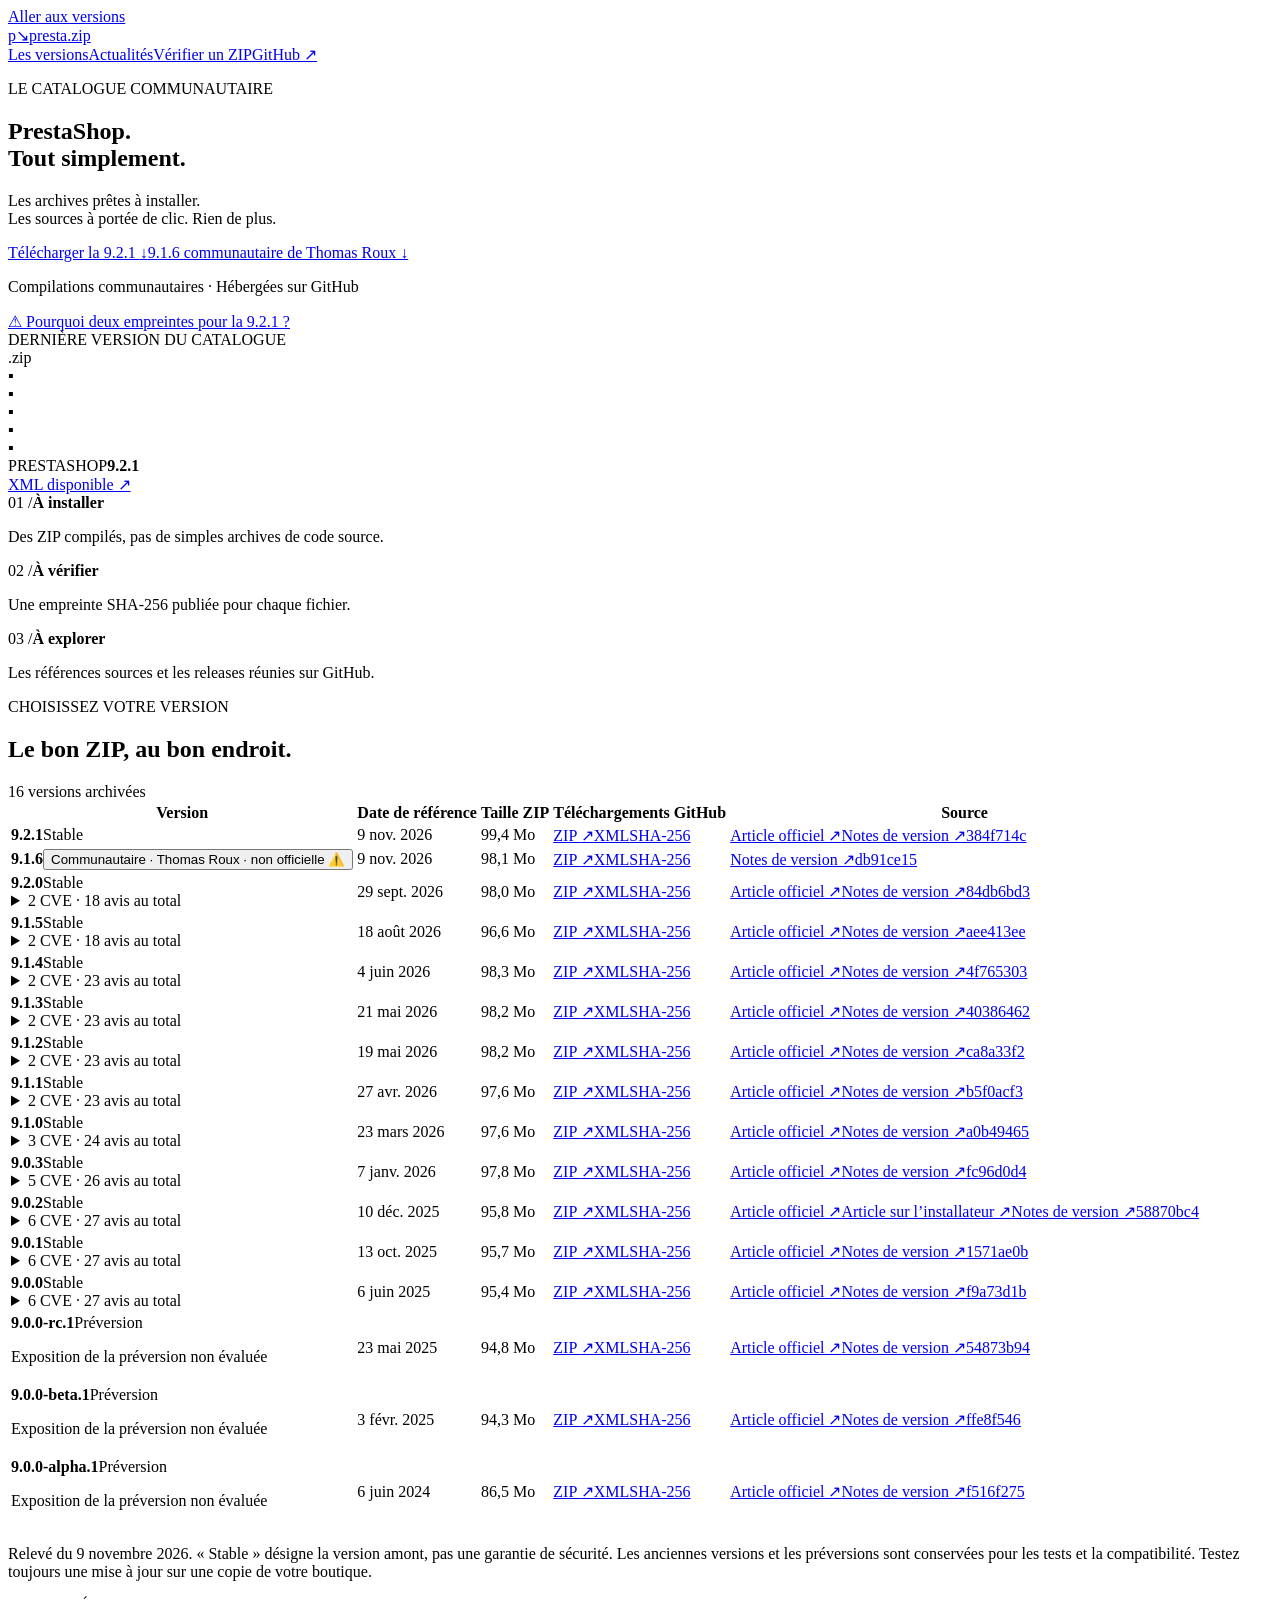
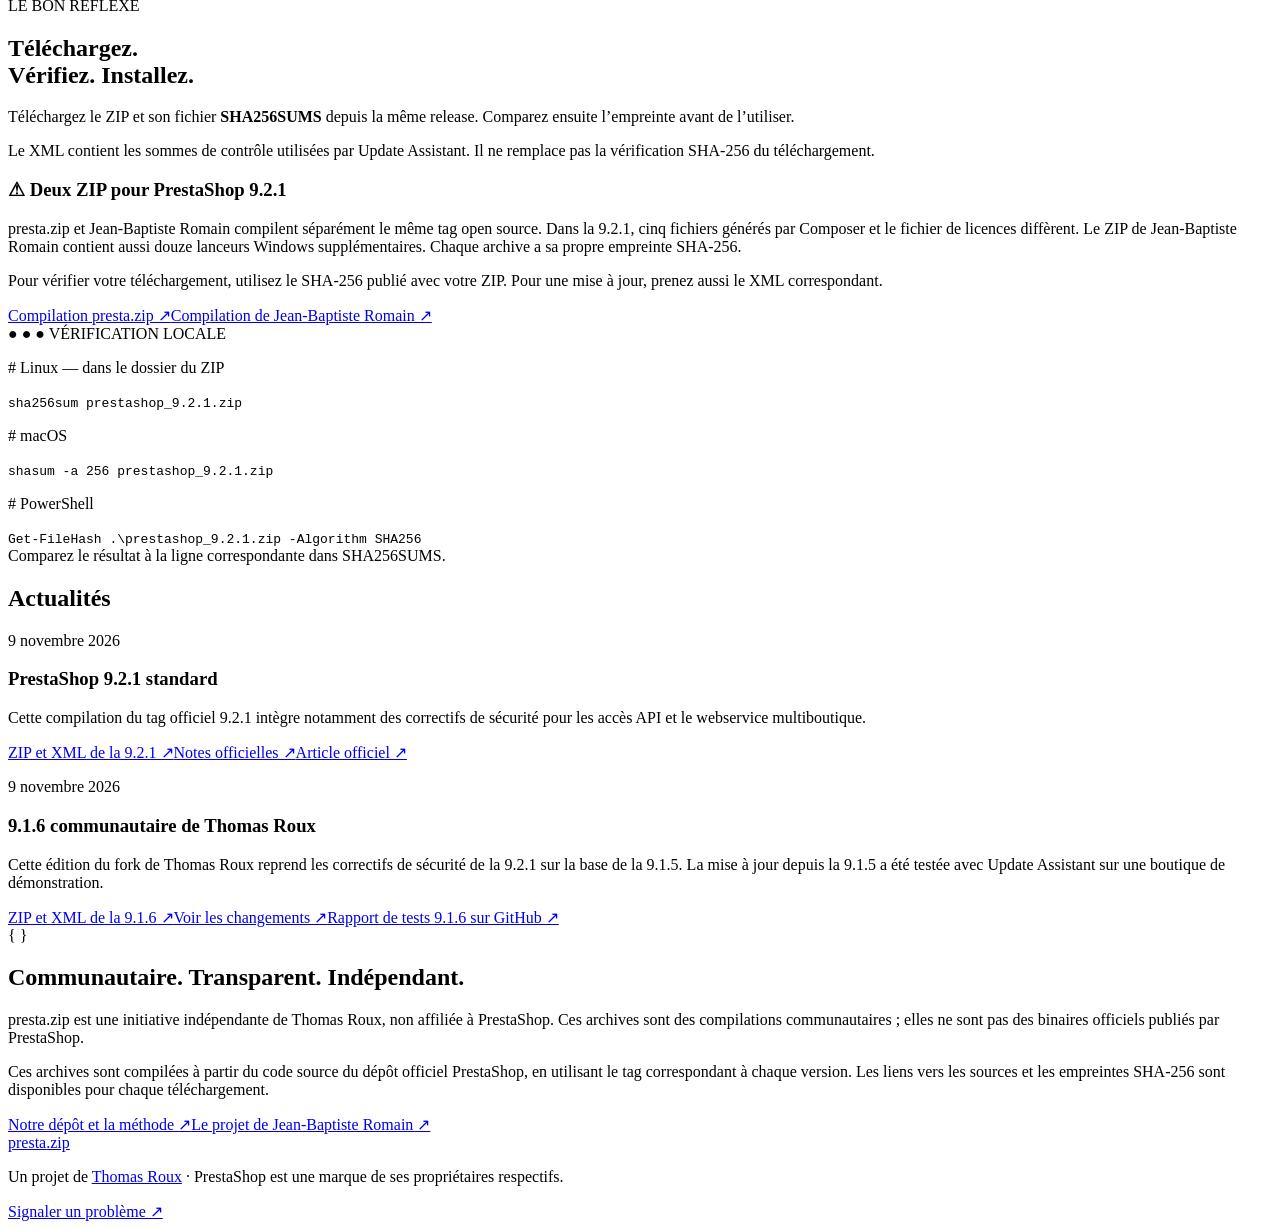
==== commit f0610c2c: "Retirer le lien sur les empreintes du tableau des versions" ====
--- a/site/index.html
+++ b/site/index.html
@@ -3,7 +3,7 @@
 <body><a class="skip" href="#versions">Aller aux versions</a><header class="wrap"><a class="brand" href="/" aria-label="presta.zip accueil"><span class="mark">p<span>↘</span></span>presta<span class="dot">.zip</span></a><nav aria-label="Navigation principale"><a href="#versions">Les versions</a><a class="nav-news" href="#actualites">Actualités</a><a href="#verification">Vérifier un ZIP</a><a class="nav-git" href="https://github.com/Touxten/presta-distributions">GitHub ↗</a></nav></header>
 <main><section class="hero wrap"><div><p class="eyebrow"><span></span> LE CATALOGUE COMMUNAUTAIRE</p><h1>PrestaShop.<br>Tout simplement<span class="lime">.</span></h1><p class="intro">Les archives prêtes à installer.<br>Les sources à portée de clic. Rien de plus.</p><div class="hero-actions"><a class="button lime-button" href="https://github.com/Touxten/presta-distributions/releases/download/v9.2.1-r2/prestashop_9.2.1.zip">Télécharger la 9.2.1 <span aria-hidden="true">↓</span></a><a class="text-link" href="#version-9.1.6">9.1.6 communautaire de Thomas Roux ↓</a></div><p class="small">Compilations communautaires · Hébergées sur GitHub</p><a class="small" href="#empreinte-921">⚠ Pourquoi deux empreintes pour la 9.2.1 ?</a></div><div class="release-card"><div class="card-top"><span>DERNIÈRE VERSION DU CATALOGUE</span><span class="status-dot"></span></div><div class="archive-art" aria-hidden="true"><div class="zip-label">.zip</div><div class="zipper">▪<br>▪<br>▪<br>▪<br>▪</div></div><div class="card-bottom"><div><span>PRESTASHOP</span><strong>9.2.1</strong></div><a href="https://github.com/Touxten/presta-distributions/releases/download/v9.2.1-r2/prestashop_9.2.1.xml" class="xml-chip">XML disponible ↗</a></div></div></section>
 <section class="trust wrap" aria-label="Informations sur les téléchargements"><div><span>01 /</span><strong>À installer</strong><p>Des ZIP compilés, pas de simples archives de code source.</p></div><div><span>02 /</span><strong>À vérifier</strong><p>Une empreinte SHA-256 publiée pour chaque fichier.</p></div><div><span>03 /</span><strong>À explorer</strong><p>Les références sources et les releases réunies sur GitHub.</p></div></section>
-<section class="catalogue" id="versions"><div class="wrap"><div class="section-heading"><div><p class="eyebrow">CHOISISSEZ VOTRE VERSION</p><h2>Le bon ZIP, au bon endroit.</h2></div><span class="catalogue-count">16 versions archivées</span></div><div class="toolbar" hidden><div class="filters" role="group" aria-label="Filtrer les versions"><button class="selected" data-filter="all" aria-pressed="true">Toutes</button><button data-filter="stable" aria-pressed="false">Stables</button><button data-filter="preview" aria-pressed="false">Préversions</button><button type="button" data-filter="fork" aria-pressed="false">Communautaires</button></div><label class="search"><span>Rechercher</span><input type="search" placeholder="Ex. 9.1.5" aria-label="Rechercher une version"></label></div><p class="results" aria-live="polite" hidden></p><div class="table-scroll" tabindex="0" role="region" aria-label="Tableau des distributions"><table><thead><tr><th scope="col" data-sort="version">Version</th><th scope="col" data-sort="date" aria-sort="descending">Date de référence</th><th scope="col" data-sort="bytes">Taille ZIP</th><th>Téléchargements GitHub</th><th>Source</th></tr></thead><tbody><tr id="version-9.2.1" data-kind="stable" data-version="9.2.1" data-date="1794225600000" data-bytes="104216944"><td><strong>9.2.1</strong><span class="badge ">Stable</span><div><a href="#empreinte-921">⚠ Pourquoi deux empreintes ?</a></div></td><td class="date">9 nov. 2026</td><td>99,4 Mo</td><td><a class="download" href="https://github.com/Touxten/presta-distributions/releases/download/v9.2.1-r2/prestashop_9.2.1.zip" aria-label="Télécharger le ZIP 9.2.1">ZIP <span aria-hidden="true">↗</span></a><a href="https://github.com/Touxten/presta-distributions/releases/download/v9.2.1-r2/prestashop_9.2.1.xml" aria-label="Télécharger le XML 9.2.1">XML</a><a href="https://github.com/Touxten/presta-distributions/releases/download/v9.2.1-r2/SHA256SUMS" aria-label="Empreintes SHA-256 9.2.1">SHA-256</a></td><td><a class="source" href="https://build.prestashop-project.org/news/2026/prestashop-9-2-1-security-release/">Article officiel ↗</a><a class="source" href="https://github.com/PrestaShop/PrestaShop/releases/tag/9.2.1">Notes de version ↗</a><a class="commit" href="https://github.com/PrestaShop/PrestaShop/commit/384f714c3fc1329b97a581d0bf79ec330b4078f6">384f714c</a></td></tr>
+<section class="catalogue" id="versions"><div class="wrap"><div class="section-heading"><div><p class="eyebrow">CHOISISSEZ VOTRE VERSION</p><h2>Le bon ZIP, au bon endroit.</h2></div><span class="catalogue-count">16 versions archivées</span></div><div class="toolbar" hidden><div class="filters" role="group" aria-label="Filtrer les versions"><button class="selected" data-filter="all" aria-pressed="true">Toutes</button><button data-filter="stable" aria-pressed="false">Stables</button><button data-filter="preview" aria-pressed="false">Préversions</button><button type="button" data-filter="fork" aria-pressed="false">Communautaires</button></div><label class="search"><span>Rechercher</span><input type="search" placeholder="Ex. 9.1.5" aria-label="Rechercher une version"></label></div><p class="results" aria-live="polite" hidden></p><div class="table-scroll" tabindex="0" role="region" aria-label="Tableau des distributions"><table><thead><tr><th scope="col" data-sort="version">Version</th><th scope="col" data-sort="date" aria-sort="descending">Date de référence</th><th scope="col" data-sort="bytes">Taille ZIP</th><th>Téléchargements GitHub</th><th>Source</th></tr></thead><tbody><tr id="version-9.2.1" data-kind="stable" data-version="9.2.1" data-date="1794225600000" data-bytes="104216944"><td><strong>9.2.1</strong><span class="badge ">Stable</span></td><td class="date">9 nov. 2026</td><td>99,4 Mo</td><td><a class="download" href="https://github.com/Touxten/presta-distributions/releases/download/v9.2.1-r2/prestashop_9.2.1.zip" aria-label="Télécharger le ZIP 9.2.1">ZIP <span aria-hidden="true">↗</span></a><a href="https://github.com/Touxten/presta-distributions/releases/download/v9.2.1-r2/prestashop_9.2.1.xml" aria-label="Télécharger le XML 9.2.1">XML</a><a href="https://github.com/Touxten/presta-distributions/releases/download/v9.2.1-r2/SHA256SUMS" aria-label="Empreintes SHA-256 9.2.1">SHA-256</a></td><td><a class="source" href="https://build.prestashop-project.org/news/2026/prestashop-9-2-1-security-release/">Article officiel ↗</a><a class="source" href="https://github.com/PrestaShop/PrestaShop/releases/tag/9.2.1">Notes de version ↗</a><a class="commit" href="https://github.com/PrestaShop/PrestaShop/commit/384f714c3fc1329b97a581d0bf79ec330b4078f6">384f714c</a></td></tr>
 <tr id="version-9.1.6" data-kind="fork" data-version="9.1.6" data-date="1794225600000" data-bytes="102914176"><td><strong>9.1.6</strong><span class="community-warning"><button type="button" class="badge" aria-describedby="warning-9.1.6">Communautaire · Thomas Roux · non officielle <span aria-hidden="true">⚠️</span></button><span class="community-tip" role="tooltip" id="warning-9.1.6" hidden>Tests limités à une mise à jour sur une boutique de démonstration. Cette édition n’a pas été testée en production.</span></span></td><td class="date">9 nov. 2026</td><td>98,1 Mo</td><td><a class="download" href="https://github.com/Touxten/PrestaShop/releases/download/v9.1.6/prestashop_9.1.6.zip" aria-label="Télécharger le ZIP 9.1.6">ZIP <span aria-hidden="true">↗</span></a><a href="https://github.com/Touxten/PrestaShop/releases/download/v9.1.6/prestashop_9.1.6.xml" aria-label="Télécharger le XML 9.1.6">XML</a><a href="https://github.com/Touxten/PrestaShop/releases/download/v9.1.6/SHA256SUMS" aria-label="Empreintes SHA-256 9.1.6">SHA-256</a></td><td><a class="source" href="https://github.com/Touxten/PrestaShop/releases/tag/v9.1.6">Notes de version ↗</a><a class="commit" href="https://github.com/Touxten/PrestaShop/commit/db91ce15cf43aa28797b05fd5fe01be558b2a763">db91ce15</a></td></tr>
 <tr id="version-9.2.0" data-kind="stable" data-version="9.2.0" data-date="1790683200000" data-bytes="102721769"><td><strong>9.2.0</strong><span class="badge ">Stable</span><details class="security"><summary aria-label="2 CVE · 18 avis au total · Vulnérabilités de la 9.2.0">2 CVE · 18 avis au total</summary><div class="security-content"><a href="https://github.com/PrestaShop/PrestaShop/releases/tag/9.2.0">Version sur GitHub ↗</a> · <a href="https://github.com/PrestaShop/PrestaShop/security/advisories">Avis officiels PrestaShop ↗</a><ul><li>Cart rule usage limits can be bypassed through a race condition in order validation<br><b>7,5/10 · Élevée</b> (CVSS 3.1)<br><a href="https://github.com/PrestaShop/PrestaShop/security/advisories/GHSA-r246-6gw4-pj3p">GHSA-r246-6gw4-pj3p</a> · Corrigé en 9.2.1</li><li>Unauthenticated PHP object injection in the installer session cookie leads to remote code execution<br><b>8,1/10 · Élevée</b> (CVSS 3.1)<br><a href="https://github.com/PrestaShop/PrestaShop/security/advisories/GHSA-h2q4-7fp7-m5jp">GHSA-h2q4-7fp7-m5jp</a> · Corrigé en 9.2.1</li><li>Predictable password reset token allows a customer account takeover when the customer secure key is known<br><b>4,8/10 · Modérée</b> (CVSS 3.1)<br><a href="https://github.com/PrestaShop/PrestaShop/security/advisories/GHSA-g6p7-cx52-hcrj">GHSA-g6p7-cx52-hcrj</a> · Corrigé en 9.2.1</li><li>Path traversal in attachments allows file read and deletion outside the download directory<br><b>8,5/10 · Élevée</b> (CVSS 3.1)<br><a href="https://github.com/PrestaShop/PrestaShop/security/advisories/GHSA-wrmc-gmx5-9hhc">GHSA-wrmc-gmx5-9hhc</a> · Corrigé en 9.2.1</li><li>Stored XSS through SVG files uploaded with the back-office file manager and logo uploader<br><b>8,7/10 · Élevée</b> (CVSS 3.1)<br><a href="https://github.com/PrestaShop/PrestaShop/security/advisories/GHSA-99cp-c6mm-p7h5">GHSA-99cp-c6mm-p7h5</a> · Corrigé en 9.2.1</li><li>Arbitrary file inclusion through the module parameter of the back-office translations page allows code execution<br><b>7,2/10 · Élevée</b> (CVSS 3.1)<br><a href="https://github.com/PrestaShop/PrestaShop/security/advisories/GHSA-fxq4-2mc8-99pr">GHSA-fxq4-2mc8-99pr</a> · Corrigé en 9.2.1</li><li>Admin API client holding api_client_write can grant itself any scope, leading to code execution<br><b>8,8/10 · Élevée</b> (CVSS 3.1)<br><a href="https://github.com/PrestaShop/PrestaShop/security/advisories/GHSA-p292-3rh4-vm4p">GHSA-p292-3rh4-vm4p</a> · Corrigé en 9.2.1</li><li>PHP code injection through the back-office Debug Mode cookie fields allows an employee with only the Performance permissions to execute arbitrary code<br><b>7,2/10 · Élevée</b> (CVSS 3.1)<br><a href="https://github.com/PrestaShop/PrestaShop/security/advisories/GHSA-95f5-jc9c-gg3q">GHSA-95f5-jc9c-gg3q</a> · Corrigé en 9.2.1</li><li>Path traversal in theme and module import allows an authenticated administrator to write files outside the intended folder (RCE)<br><b>7,2/10 · Élevée</b> (CVSS 3.1)<br><a href="https://github.com/PrestaShop/PrestaShop/security/advisories/GHSA-7q68-ch46-pxmc">GHSA-7q68-ch46-pxmc</a> · Corrigé en 9.2.1</li><li>Remote code execution through the theme &quot;Import from the web&quot; feature (unrestricted file write to the admin directory)<br><b>7,2/10 · Élevée</b> (CVSS 3.1)<br><a href="https://github.com/PrestaShop/PrestaShop/security/advisories/GHSA-95w6-v2wq-cv8w">GHSA-95w6-v2wq-cv8w</a> · Corrigé en 9.2.1</li><li>Back-office employees with create-only order permission can modify existing orders<br><b>4,9/10 · Modérée</b> (CVSS 3.1)<br><a href="https://github.com/PrestaShop/PrestaShop/security/advisories/GHSA-mgcf-mrg4-mcxv">GHSA-mgcf-mrg4-mcxv</a> · Corrigé en 9.2.1</li><li>Duplicate orders can be created from a single cart through a race condition in free-order checkout<br><b>7,5/10 · Élevée</b> (CVSS 3.1)<br><a href="https://github.com/PrestaShop/PrestaShop/security/advisories/GHSA-2676-hc74-gg7v">GHSA-2676-hc74-gg7v</a> · Corrigé en 9.2.1</li><li>Path traversal in back-office email translations allows arbitrary file write leading to remote code execution<br><b>7,2/10 · Élevée</b> (CVSS 3.1)<br><a href="https://github.com/PrestaShop/PrestaShop/security/advisories/GHSA-5p6p-mx64-96jf">GHSA-5p6p-mx64-96jf</a> · Corrigé en 9.2.1</li><li>Installer can be re-run without an already-installed check, allowing configuration overwrite<br><b>8,1/10 · Élevée</b> (CVSS 3.1)<br><a href="https://github.com/PrestaShop/PrestaShop/security/advisories/GHSA-8rxw-79mh-gmm5">GHSA-8rxw-79mh-gmm5</a> · Corrigé en 9.2.1</li><li>Admin API client disable and access-token revocation are ineffective<br><b>7,1/10 · Élevée</b> (CVSS 3.1)<br><a href="https://github.com/PrestaShop/PrestaShop/security/advisories/GHSA-6c2j-pgwm-95m9">GHSA-6c2j-pgwm-95m9</a> · Corrigé en 9.2.1</li><li>Unauthenticated disclosure of a customer&#39;s customization file upload via order reference (authorization bypass in UploadController)<br><b>5,9/10 · Modérée</b> (CVSS 3.1)<br><a href="https://github.com/PrestaShop/PrestaShop/security/advisories/GHSA-fg9q-mm4c-h5xc">GHSA-fg9q-mm4c-h5xc</a> · Corrigé en 9.2.1</li><li>Webservice API cross-tenant customer takeover via missing record-level shop check<br><b>8,1/10 · Élevée</b> (CVSS 3.1)<br><a href="https://www.cve.org/CVERecord?id=CVE-2026-71519">CVE-2026-71519</a> · <a href="https://github.com/PrestaShop/PrestaShop/security/advisories/GHSA-hjwq-7qvv-qxj4">GHSA-hjwq-7qvv-qxj4</a> · Corrigé en 9.2.1</li><li>Webservice API multishop scope bypass via id_shop=all / id_shop_group<br><b>8,1/10 · Élevée</b> (CVSS 3.1)<br><a href="https://www.cve.org/CVERecord?id=CVE-2026-71531">CVE-2026-71531</a> · <a href="https://github.com/PrestaShop/PrestaShop/security/advisories/GHSA-3f36-4qv4-vfgh">GHSA-3f36-4qv4-vfgh</a> · Corrigé en 9.2.1</li></ul></div></details></td><td class="date">29 sept. 2026</td><td>98,0 Mo</td><td><a class="download" href="https://github.com/Touxten/presta-distributions/releases/download/v9.2.0/prestashop_9.2.0.zip" aria-label="Télécharger le ZIP 9.2.0">ZIP <span aria-hidden="true">↗</span></a><a href="https://github.com/Touxten/presta-distributions/releases/download/v9.2.0/prestashop_9.2.0.xml" aria-label="Télécharger le XML 9.2.0">XML</a><a href="https://github.com/Touxten/presta-distributions/releases/download/v9.2.0/SHA256SUMS" aria-label="Empreintes SHA-256 9.2.0">SHA-256</a></td><td><a class="source" href="https://build.prestashop-project.org/news/2026/prestashop-9-2-0-available/">Article officiel ↗</a><a class="source" href="https://github.com/PrestaShop/PrestaShop/releases/tag/9.2.0">Notes de version ↗</a><a class="commit" href="https://github.com/PrestaShop/PrestaShop/commit/84db6bd3a3c1612535b15b9df934afd609085423">84db6bd3</a></td></tr>
 <tr id="version-9.1.5" data-kind="stable" data-version="9.1.5" data-date="1787054400000" data-bytes="101268070"><td><strong>9.1.5</strong><span class="badge ">Stable</span><details class="security"><summary aria-label="2 CVE · 18 avis au total · Vulnérabilités de la 9.1.5">2 CVE · 18 avis au total</summary><div class="security-content"><a href="https://github.com/PrestaShop/PrestaShop/releases/tag/9.1.5">Version sur GitHub ↗</a> · <a href="https://github.com/PrestaShop/PrestaShop/security/advisories">Avis officiels PrestaShop ↗</a><ul><li>Cart rule usage limits can be bypassed through a race condition in order validation<br><b>7,5/10 · Élevée</b> (CVSS 3.1)<br><a href="https://github.com/PrestaShop/PrestaShop/security/advisories/GHSA-r246-6gw4-pj3p">GHSA-r246-6gw4-pj3p</a> · Corrigé en 9.2.1</li><li>Unauthenticated PHP object injection in the installer session cookie leads to remote code execution<br><b>8,1/10 · Élevée</b> (CVSS 3.1)<br><a href="https://github.com/PrestaShop/PrestaShop/security/advisories/GHSA-h2q4-7fp7-m5jp">GHSA-h2q4-7fp7-m5jp</a> · Corrigé en 9.2.1</li><li>Predictable password reset token allows a customer account takeover when the customer secure key is known<br><b>4,8/10 · Modérée</b> (CVSS 3.1)<br><a href="https://github.com/PrestaShop/PrestaShop/security/advisories/GHSA-g6p7-cx52-hcrj">GHSA-g6p7-cx52-hcrj</a> · Corrigé en 9.2.1</li><li>Path traversal in attachments allows file read and deletion outside the download directory<br><b>8,5/10 · Élevée</b> (CVSS 3.1)<br><a href="https://github.com/PrestaShop/PrestaShop/security/advisories/GHSA-wrmc-gmx5-9hhc">GHSA-wrmc-gmx5-9hhc</a> · Corrigé en 9.2.1</li><li>Stored XSS through SVG files uploaded with the back-office file manager and logo uploader<br><b>8,7/10 · Élevée</b> (CVSS 3.1)<br><a href="https://github.com/PrestaShop/PrestaShop/security/advisories/GHSA-99cp-c6mm-p7h5">GHSA-99cp-c6mm-p7h5</a> · Corrigé en 9.2.1</li><li>Arbitrary file inclusion through the module parameter of the back-office translations page allows code execution<br><b>7,2/10 · Élevée</b> (CVSS 3.1)<br><a href="https://github.com/PrestaShop/PrestaShop/security/advisories/GHSA-fxq4-2mc8-99pr">GHSA-fxq4-2mc8-99pr</a> · Corrigé en 9.2.1</li><li>Admin API client holding api_client_write can grant itself any scope, leading to code execution<br><b>8,8/10 · Élevée</b> (CVSS 3.1)<br><a href="https://github.com/PrestaShop/PrestaShop/security/advisories/GHSA-p292-3rh4-vm4p">GHSA-p292-3rh4-vm4p</a> · Corrigé en 9.2.1</li><li>PHP code injection through the back-office Debug Mode cookie fields allows an employee with only the Performance permissions to execute arbitrary code<br><b>7,2/10 · Élevée</b> (CVSS 3.1)<br><a href="https://github.com/PrestaShop/PrestaShop/security/advisories/GHSA-95f5-jc9c-gg3q">GHSA-95f5-jc9c-gg3q</a> · Corrigé en 9.2.1</li><li>Path traversal in theme and module import allows an authenticated administrator to write files outside the intended folder (RCE)<br><b>7,2/10 · Élevée</b> (CVSS 3.1)<br><a href="https://github.com/PrestaShop/PrestaShop/security/advisories/GHSA-7q68-ch46-pxmc">GHSA-7q68-ch46-pxmc</a> · Corrigé en 9.2.1</li><li>Remote code execution through the theme &quot;Import from the web&quot; feature (unrestricted file write to the admin directory)<br><b>7,2/10 · Élevée</b> (CVSS 3.1)<br><a href="https://github.com/PrestaShop/PrestaShop/security/advisories/GHSA-95w6-v2wq-cv8w">GHSA-95w6-v2wq-cv8w</a> · Corrigé en 9.2.1</li><li>Back-office employees with create-only order permission can modify existing orders<br><b>4,9/10 · Modérée</b> (CVSS 3.1)<br><a href="https://github.com/PrestaShop/PrestaShop/security/advisories/GHSA-mgcf-mrg4-mcxv">GHSA-mgcf-mrg4-mcxv</a> · Corrigé en 9.2.1</li><li>Duplicate orders can be created from a single cart through a race condition in free-order checkout<br><b>7,5/10 · Élevée</b> (CVSS 3.1)<br><a href="https://github.com/PrestaShop/PrestaShop/security/advisories/GHSA-2676-hc74-gg7v">GHSA-2676-hc74-gg7v</a> · Corrigé en 9.2.1</li><li>Path traversal in back-office email translations allows arbitrary file write leading to remote code execution<br><b>7,2/10 · Élevée</b> (CVSS 3.1)<br><a href="https://github.com/PrestaShop/PrestaShop/security/advisories/GHSA-5p6p-mx64-96jf">GHSA-5p6p-mx64-96jf</a> · Corrigé en 9.2.1</li><li>Installer can be re-run without an already-installed check, allowing configuration overwrite<br><b>8,1/10 · Élevée</b> (CVSS 3.1)<br><a href="https://github.com/PrestaShop/PrestaShop/security/advisories/GHSA-8rxw-79mh-gmm5">GHSA-8rxw-79mh-gmm5</a> · Corrigé en 9.2.1</li><li>Admin API client disable and access-token revocation are ineffective<br><b>7,1/10 · Élevée</b> (CVSS 3.1)<br><a href="https://github.com/PrestaShop/PrestaShop/security/advisories/GHSA-6c2j-pgwm-95m9">GHSA-6c2j-pgwm-95m9</a> · Corrigé en 9.2.1</li><li>Unauthenticated disclosure of a customer&#39;s customization file upload via order reference (authorization bypass in UploadController)<br><b>5,9/10 · Modérée</b> (CVSS 3.1)<br><a href="https://github.com/PrestaShop/PrestaShop/security/advisories/GHSA-fg9q-mm4c-h5xc">GHSA-fg9q-mm4c-h5xc</a> · Corrigé en 9.2.1</li><li>Webservice API cross-tenant customer takeover via missing record-level shop check<br><b>8,1/10 · Élevée</b> (CVSS 3.1)<br><a href="https://www.cve.org/CVERecord?id=CVE-2026-71519">CVE-2026-71519</a> · <a href="https://github.com/PrestaShop/PrestaShop/security/advisories/GHSA-hjwq-7qvv-qxj4">GHSA-hjwq-7qvv-qxj4</a> · Corrigé en 9.2.1</li><li>Webservice API multishop scope bypass via id_shop=all / id_shop_group<br><b>8,1/10 · Élevée</b> (CVSS 3.1)<br><a href="https://www.cve.org/CVERecord?id=CVE-2026-71531">CVE-2026-71531</a> · <a href="https://github.com/PrestaShop/PrestaShop/security/advisories/GHSA-3f36-4qv4-vfgh">GHSA-3f36-4qv4-vfgh</a> · Corrigé en 9.2.1</li></ul></div></details></td><td class="date">18 août 2026</td><td>96,6 Mo</td><td><a class="download" href="https://github.com/Touxten/presta-distributions/releases/download/v9.1.5/prestashop_9.1.5.zip" aria-label="Télécharger le ZIP 9.1.5">ZIP <span aria-hidden="true">↗</span></a><a href="https://github.com/Touxten/presta-distributions/releases/download/v9.1.5/prestashop_9.1.5.xml" aria-label="Télécharger le XML 9.1.5">XML</a><a href="https://github.com/Touxten/presta-distributions/releases/download/v9.1.5/SHA256SUMS" aria-label="Empreintes SHA-256 9.1.5">SHA-256</a></td><td><a class="source" href="https://build.prestashop-project.org/news/2026/prestashop-9-1-5-security-release/">Article officiel ↗</a><a class="source" href="https://github.com/PrestaShop/PrestaShop/releases/tag/9.1.5">Notes de version ↗</a><a class="commit" href="https://github.com/PrestaShop/PrestaShop/commit/aee413eedd5fdc5053f28fb998da4b7e286cf641">aee413ee</a></td></tr>
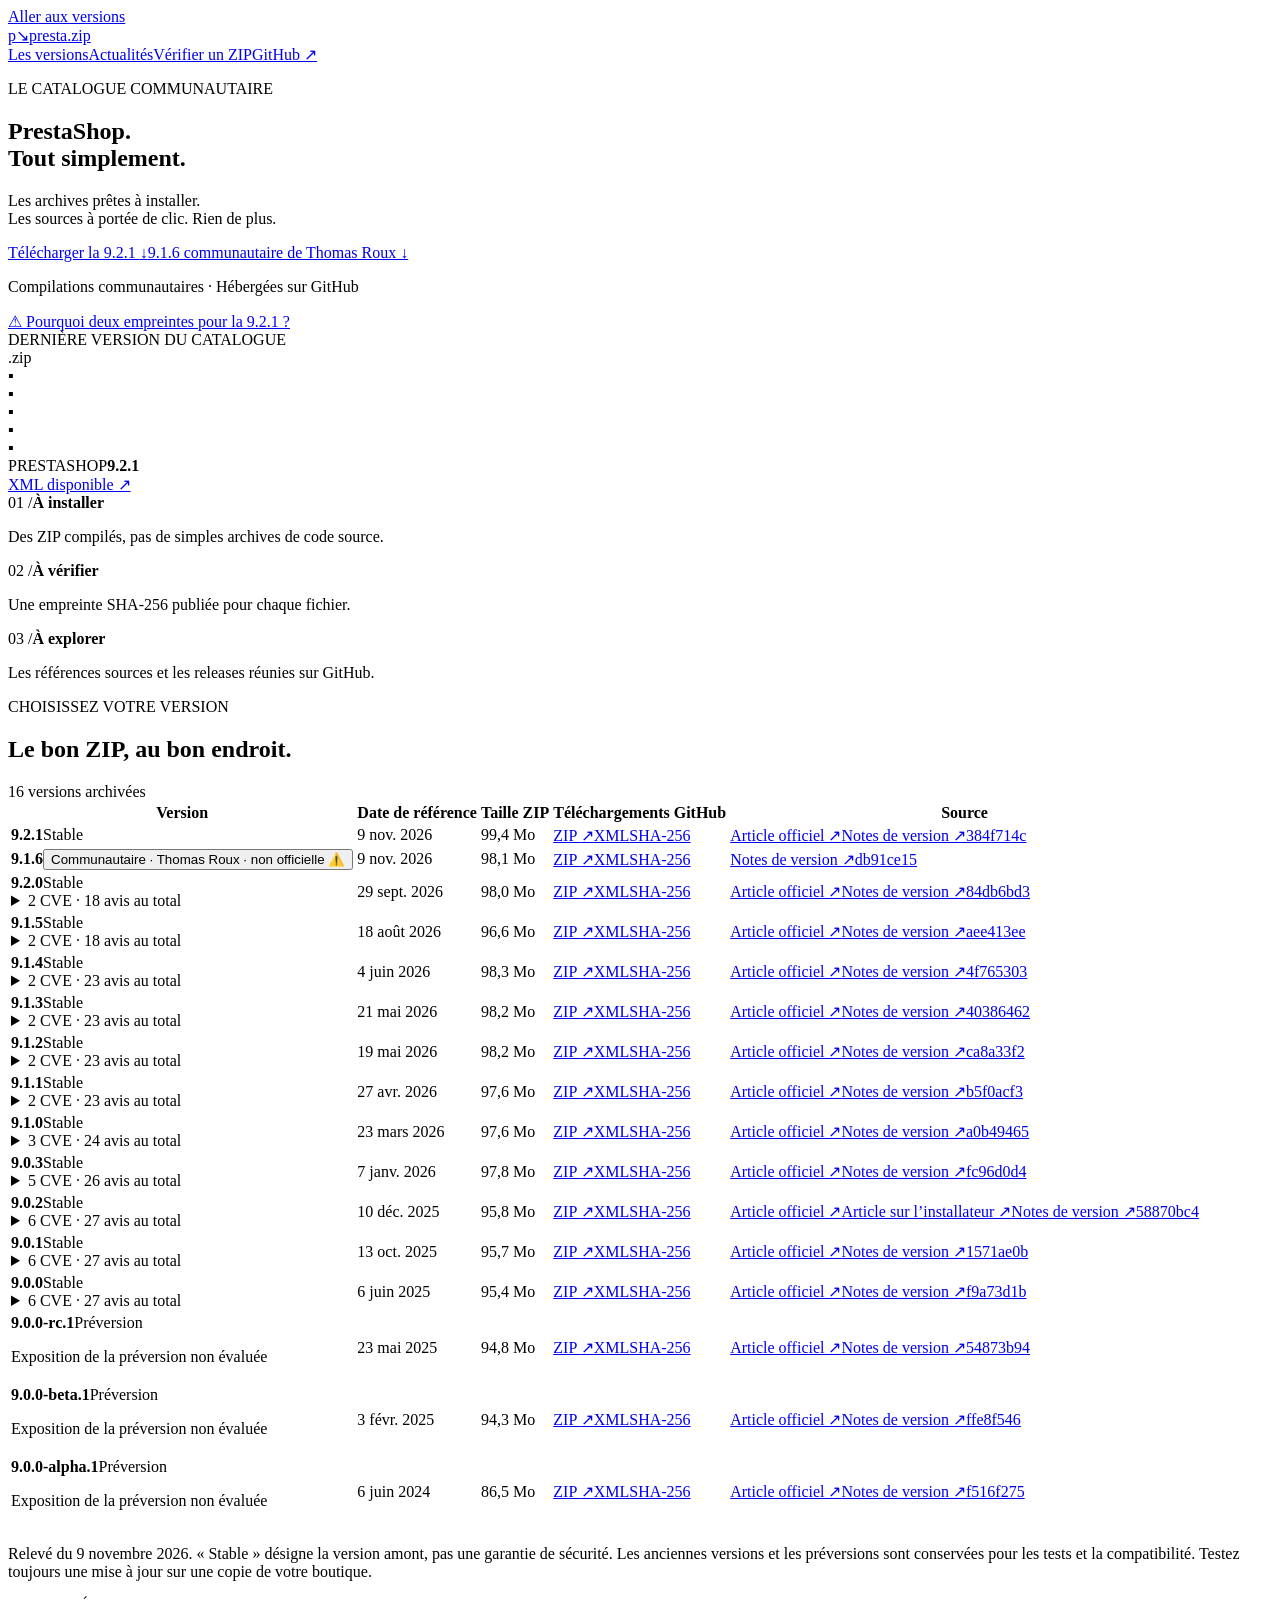
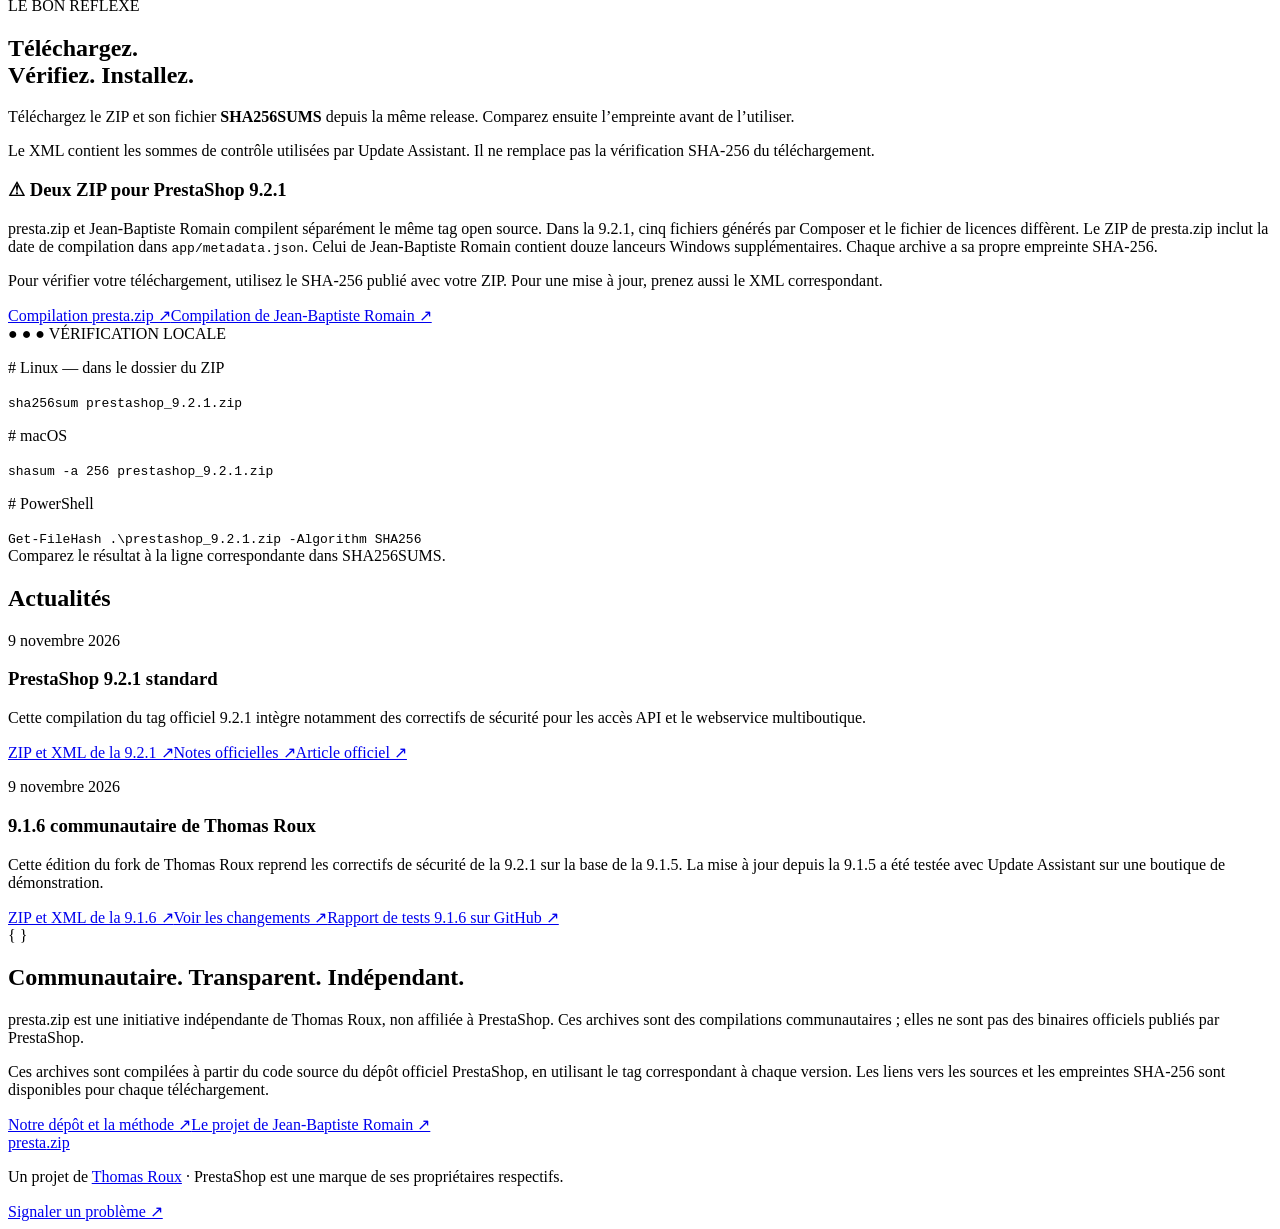
==== commit fb4f8d94: "Rétablir les téléchargements de la release 9.2.1" ====
--- a/site/index.html
+++ b/site/index.html
@@ -1,9 +1,9 @@
 <!doctype html>
 <html lang="fr"><head><meta charset="utf-8"><meta name="viewport" content="width=device-width,initial-scale=1"><title>presta.zip — PrestaShop, prêt à télécharger.</title><meta name="description" content="Archives communautaires PrestaShop 9 : ZIP d’installation, XML de mise à jour, sources et empreintes SHA-256. Téléchargements sur GitHub."><meta name="theme-color" content="#111d2e"><link rel="stylesheet" href="/style.css?v=konami3"><link rel="icon" href="/favicon.svg" type="image/svg+xml"></head>
 <body><a class="skip" href="#versions">Aller aux versions</a><header class="wrap"><a class="brand" href="/" aria-label="presta.zip accueil"><span class="mark">p<span>↘</span></span>presta<span class="dot">.zip</span></a><nav aria-label="Navigation principale"><a href="#versions">Les versions</a><a class="nav-news" href="#actualites">Actualités</a><a href="#verification">Vérifier un ZIP</a><a class="nav-git" href="https://github.com/Touxten/presta-distributions">GitHub ↗</a></nav></header>
-<main><section class="hero wrap"><div><p class="eyebrow"><span></span> LE CATALOGUE COMMUNAUTAIRE</p><h1>PrestaShop.<br>Tout simplement<span class="lime">.</span></h1><p class="intro">Les archives prêtes à installer.<br>Les sources à portée de clic. Rien de plus.</p><div class="hero-actions"><a class="button lime-button" href="https://github.com/Touxten/presta-distributions/releases/download/v9.2.1-r2/prestashop_9.2.1.zip">Télécharger la 9.2.1 <span aria-hidden="true">↓</span></a><a class="text-link" href="#version-9.1.6">9.1.6 communautaire de Thomas Roux ↓</a></div><p class="small">Compilations communautaires · Hébergées sur GitHub</p><a class="small" href="#empreinte-921">⚠ Pourquoi deux empreintes pour la 9.2.1 ?</a></div><div class="release-card"><div class="card-top"><span>DERNIÈRE VERSION DU CATALOGUE</span><span class="status-dot"></span></div><div class="archive-art" aria-hidden="true"><div class="zip-label">.zip</div><div class="zipper">▪<br>▪<br>▪<br>▪<br>▪</div></div><div class="card-bottom"><div><span>PRESTASHOP</span><strong>9.2.1</strong></div><a href="https://github.com/Touxten/presta-distributions/releases/download/v9.2.1-r2/prestashop_9.2.1.xml" class="xml-chip">XML disponible ↗</a></div></div></section>
+<main><section class="hero wrap"><div><p class="eyebrow"><span></span> LE CATALOGUE COMMUNAUTAIRE</p><h1>PrestaShop.<br>Tout simplement<span class="lime">.</span></h1><p class="intro">Les archives prêtes à installer.<br>Les sources à portée de clic. Rien de plus.</p><div class="hero-actions"><a class="button lime-button" href="https://github.com/Touxten/presta-distributions/releases/download/v9.2.1/prestashop_9.2.1.zip">Télécharger la 9.2.1 <span aria-hidden="true">↓</span></a><a class="text-link" href="#version-9.1.6">9.1.6 communautaire de Thomas Roux ↓</a></div><p class="small">Compilations communautaires · Hébergées sur GitHub</p><a class="small" href="#empreinte-921">⚠ Pourquoi deux empreintes pour la 9.2.1 ?</a></div><div class="release-card"><div class="card-top"><span>DERNIÈRE VERSION DU CATALOGUE</span><span class="status-dot"></span></div><div class="archive-art" aria-hidden="true"><div class="zip-label">.zip</div><div class="zipper">▪<br>▪<br>▪<br>▪<br>▪</div></div><div class="card-bottom"><div><span>PRESTASHOP</span><strong>9.2.1</strong></div><a href="https://github.com/Touxten/presta-distributions/releases/download/v9.2.1/prestashop_9.2.1.xml" class="xml-chip">XML disponible ↗</a></div></div></section>
 <section class="trust wrap" aria-label="Informations sur les téléchargements"><div><span>01 /</span><strong>À installer</strong><p>Des ZIP compilés, pas de simples archives de code source.</p></div><div><span>02 /</span><strong>À vérifier</strong><p>Une empreinte SHA-256 publiée pour chaque fichier.</p></div><div><span>03 /</span><strong>À explorer</strong><p>Les références sources et les releases réunies sur GitHub.</p></div></section>
-<section class="catalogue" id="versions"><div class="wrap"><div class="section-heading"><div><p class="eyebrow">CHOISISSEZ VOTRE VERSION</p><h2>Le bon ZIP, au bon endroit.</h2></div><span class="catalogue-count">16 versions archivées</span></div><div class="toolbar" hidden><div class="filters" role="group" aria-label="Filtrer les versions"><button class="selected" data-filter="all" aria-pressed="true">Toutes</button><button data-filter="stable" aria-pressed="false">Stables</button><button data-filter="preview" aria-pressed="false">Préversions</button><button type="button" data-filter="fork" aria-pressed="false">Communautaires</button></div><label class="search"><span>Rechercher</span><input type="search" placeholder="Ex. 9.1.5" aria-label="Rechercher une version"></label></div><p class="results" aria-live="polite" hidden></p><div class="table-scroll" tabindex="0" role="region" aria-label="Tableau des distributions"><table><thead><tr><th scope="col" data-sort="version">Version</th><th scope="col" data-sort="date" aria-sort="descending">Date de référence</th><th scope="col" data-sort="bytes">Taille ZIP</th><th>Téléchargements GitHub</th><th>Source</th></tr></thead><tbody><tr id="version-9.2.1" data-kind="stable" data-version="9.2.1" data-date="1794225600000" data-bytes="104216944"><td><strong>9.2.1</strong><span class="badge ">Stable</span></td><td class="date">9 nov. 2026</td><td>99,4 Mo</td><td><a class="download" href="https://github.com/Touxten/presta-distributions/releases/download/v9.2.1-r2/prestashop_9.2.1.zip" aria-label="Télécharger le ZIP 9.2.1">ZIP <span aria-hidden="true">↗</span></a><a href="https://github.com/Touxten/presta-distributions/releases/download/v9.2.1-r2/prestashop_9.2.1.xml" aria-label="Télécharger le XML 9.2.1">XML</a><a href="https://github.com/Touxten/presta-distributions/releases/download/v9.2.1-r2/SHA256SUMS" aria-label="Empreintes SHA-256 9.2.1">SHA-256</a></td><td><a class="source" href="https://build.prestashop-project.org/news/2026/prestashop-9-2-1-security-release/">Article officiel ↗</a><a class="source" href="https://github.com/PrestaShop/PrestaShop/releases/tag/9.2.1">Notes de version ↗</a><a class="commit" href="https://github.com/PrestaShop/PrestaShop/commit/384f714c3fc1329b97a581d0bf79ec330b4078f6">384f714c</a></td></tr>
+<section class="catalogue" id="versions"><div class="wrap"><div class="section-heading"><div><p class="eyebrow">CHOISISSEZ VOTRE VERSION</p><h2>Le bon ZIP, au bon endroit.</h2></div><span class="catalogue-count">16 versions archivées</span></div><div class="toolbar" hidden><div class="filters" role="group" aria-label="Filtrer les versions"><button class="selected" data-filter="all" aria-pressed="true">Toutes</button><button data-filter="stable" aria-pressed="false">Stables</button><button data-filter="preview" aria-pressed="false">Préversions</button><button type="button" data-filter="fork" aria-pressed="false">Communautaires</button></div><label class="search"><span>Rechercher</span><input type="search" placeholder="Ex. 9.1.5" aria-label="Rechercher une version"></label></div><p class="results" aria-live="polite" hidden></p><div class="table-scroll" tabindex="0" role="region" aria-label="Tableau des distributions"><table><thead><tr><th scope="col" data-sort="version">Version</th><th scope="col" data-sort="date" aria-sort="descending">Date de référence</th><th scope="col" data-sort="bytes">Taille ZIP</th><th>Téléchargements GitHub</th><th>Source</th></tr></thead><tbody><tr id="version-9.2.1" data-kind="stable" data-version="9.2.1" data-date="1794225600000" data-bytes="104217194"><td><strong>9.2.1</strong><span class="badge ">Stable</span></td><td class="date">9 nov. 2026</td><td>99,4 Mo</td><td><a class="download" href="https://github.com/Touxten/presta-distributions/releases/download/v9.2.1/prestashop_9.2.1.zip" aria-label="Télécharger le ZIP 9.2.1">ZIP <span aria-hidden="true">↗</span></a><a href="https://github.com/Touxten/presta-distributions/releases/download/v9.2.1/prestashop_9.2.1.xml" aria-label="Télécharger le XML 9.2.1">XML</a><a href="https://github.com/Touxten/presta-distributions/releases/download/v9.2.1/SHA256SUMS" aria-label="Empreintes SHA-256 9.2.1">SHA-256</a></td><td><a class="source" href="https://build.prestashop-project.org/news/2026/prestashop-9-2-1-security-release/">Article officiel ↗</a><a class="source" href="https://github.com/PrestaShop/PrestaShop/releases/tag/9.2.1">Notes de version ↗</a><a class="commit" href="https://github.com/PrestaShop/PrestaShop/commit/384f714c3fc1329b97a581d0bf79ec330b4078f6">384f714c</a></td></tr>
 <tr id="version-9.1.6" data-kind="fork" data-version="9.1.6" data-date="1794225600000" data-bytes="102914176"><td><strong>9.1.6</strong><span class="community-warning"><button type="button" class="badge" aria-describedby="warning-9.1.6">Communautaire · Thomas Roux · non officielle <span aria-hidden="true">⚠️</span></button><span class="community-tip" role="tooltip" id="warning-9.1.6" hidden>Tests limités à une mise à jour sur une boutique de démonstration. Cette édition n’a pas été testée en production.</span></span></td><td class="date">9 nov. 2026</td><td>98,1 Mo</td><td><a class="download" href="https://github.com/Touxten/PrestaShop/releases/download/v9.1.6/prestashop_9.1.6.zip" aria-label="Télécharger le ZIP 9.1.6">ZIP <span aria-hidden="true">↗</span></a><a href="https://github.com/Touxten/PrestaShop/releases/download/v9.1.6/prestashop_9.1.6.xml" aria-label="Télécharger le XML 9.1.6">XML</a><a href="https://github.com/Touxten/PrestaShop/releases/download/v9.1.6/SHA256SUMS" aria-label="Empreintes SHA-256 9.1.6">SHA-256</a></td><td><a class="source" href="https://github.com/Touxten/PrestaShop/releases/tag/v9.1.6">Notes de version ↗</a><a class="commit" href="https://github.com/Touxten/PrestaShop/commit/db91ce15cf43aa28797b05fd5fe01be558b2a763">db91ce15</a></td></tr>
 <tr id="version-9.2.0" data-kind="stable" data-version="9.2.0" data-date="1790683200000" data-bytes="102721769"><td><strong>9.2.0</strong><span class="badge ">Stable</span><details class="security"><summary aria-label="2 CVE · 18 avis au total · Vulnérabilités de la 9.2.0">2 CVE · 18 avis au total</summary><div class="security-content"><a href="https://github.com/PrestaShop/PrestaShop/releases/tag/9.2.0">Version sur GitHub ↗</a> · <a href="https://github.com/PrestaShop/PrestaShop/security/advisories">Avis officiels PrestaShop ↗</a><ul><li>Cart rule usage limits can be bypassed through a race condition in order validation<br><b>7,5/10 · Élevée</b> (CVSS 3.1)<br><a href="https://github.com/PrestaShop/PrestaShop/security/advisories/GHSA-r246-6gw4-pj3p">GHSA-r246-6gw4-pj3p</a> · Corrigé en 9.2.1</li><li>Unauthenticated PHP object injection in the installer session cookie leads to remote code execution<br><b>8,1/10 · Élevée</b> (CVSS 3.1)<br><a href="https://github.com/PrestaShop/PrestaShop/security/advisories/GHSA-h2q4-7fp7-m5jp">GHSA-h2q4-7fp7-m5jp</a> · Corrigé en 9.2.1</li><li>Predictable password reset token allows a customer account takeover when the customer secure key is known<br><b>4,8/10 · Modérée</b> (CVSS 3.1)<br><a href="https://github.com/PrestaShop/PrestaShop/security/advisories/GHSA-g6p7-cx52-hcrj">GHSA-g6p7-cx52-hcrj</a> · Corrigé en 9.2.1</li><li>Path traversal in attachments allows file read and deletion outside the download directory<br><b>8,5/10 · Élevée</b> (CVSS 3.1)<br><a href="https://github.com/PrestaShop/PrestaShop/security/advisories/GHSA-wrmc-gmx5-9hhc">GHSA-wrmc-gmx5-9hhc</a> · Corrigé en 9.2.1</li><li>Stored XSS through SVG files uploaded with the back-office file manager and logo uploader<br><b>8,7/10 · Élevée</b> (CVSS 3.1)<br><a href="https://github.com/PrestaShop/PrestaShop/security/advisories/GHSA-99cp-c6mm-p7h5">GHSA-99cp-c6mm-p7h5</a> · Corrigé en 9.2.1</li><li>Arbitrary file inclusion through the module parameter of the back-office translations page allows code execution<br><b>7,2/10 · Élevée</b> (CVSS 3.1)<br><a href="https://github.com/PrestaShop/PrestaShop/security/advisories/GHSA-fxq4-2mc8-99pr">GHSA-fxq4-2mc8-99pr</a> · Corrigé en 9.2.1</li><li>Admin API client holding api_client_write can grant itself any scope, leading to code execution<br><b>8,8/10 · Élevée</b> (CVSS 3.1)<br><a href="https://github.com/PrestaShop/PrestaShop/security/advisories/GHSA-p292-3rh4-vm4p">GHSA-p292-3rh4-vm4p</a> · Corrigé en 9.2.1</li><li>PHP code injection through the back-office Debug Mode cookie fields allows an employee with only the Performance permissions to execute arbitrary code<br><b>7,2/10 · Élevée</b> (CVSS 3.1)<br><a href="https://github.com/PrestaShop/PrestaShop/security/advisories/GHSA-95f5-jc9c-gg3q">GHSA-95f5-jc9c-gg3q</a> · Corrigé en 9.2.1</li><li>Path traversal in theme and module import allows an authenticated administrator to write files outside the intended folder (RCE)<br><b>7,2/10 · Élevée</b> (CVSS 3.1)<br><a href="https://github.com/PrestaShop/PrestaShop/security/advisories/GHSA-7q68-ch46-pxmc">GHSA-7q68-ch46-pxmc</a> · Corrigé en 9.2.1</li><li>Remote code execution through the theme &quot;Import from the web&quot; feature (unrestricted file write to the admin directory)<br><b>7,2/10 · Élevée</b> (CVSS 3.1)<br><a href="https://github.com/PrestaShop/PrestaShop/security/advisories/GHSA-95w6-v2wq-cv8w">GHSA-95w6-v2wq-cv8w</a> · Corrigé en 9.2.1</li><li>Back-office employees with create-only order permission can modify existing orders<br><b>4,9/10 · Modérée</b> (CVSS 3.1)<br><a href="https://github.com/PrestaShop/PrestaShop/security/advisories/GHSA-mgcf-mrg4-mcxv">GHSA-mgcf-mrg4-mcxv</a> · Corrigé en 9.2.1</li><li>Duplicate orders can be created from a single cart through a race condition in free-order checkout<br><b>7,5/10 · Élevée</b> (CVSS 3.1)<br><a href="https://github.com/PrestaShop/PrestaShop/security/advisories/GHSA-2676-hc74-gg7v">GHSA-2676-hc74-gg7v</a> · Corrigé en 9.2.1</li><li>Path traversal in back-office email translations allows arbitrary file write leading to remote code execution<br><b>7,2/10 · Élevée</b> (CVSS 3.1)<br><a href="https://github.com/PrestaShop/PrestaShop/security/advisories/GHSA-5p6p-mx64-96jf">GHSA-5p6p-mx64-96jf</a> · Corrigé en 9.2.1</li><li>Installer can be re-run without an already-installed check, allowing configuration overwrite<br><b>8,1/10 · Élevée</b> (CVSS 3.1)<br><a href="https://github.com/PrestaShop/PrestaShop/security/advisories/GHSA-8rxw-79mh-gmm5">GHSA-8rxw-79mh-gmm5</a> · Corrigé en 9.2.1</li><li>Admin API client disable and access-token revocation are ineffective<br><b>7,1/10 · Élevée</b> (CVSS 3.1)<br><a href="https://github.com/PrestaShop/PrestaShop/security/advisories/GHSA-6c2j-pgwm-95m9">GHSA-6c2j-pgwm-95m9</a> · Corrigé en 9.2.1</li><li>Unauthenticated disclosure of a customer&#39;s customization file upload via order reference (authorization bypass in UploadController)<br><b>5,9/10 · Modérée</b> (CVSS 3.1)<br><a href="https://github.com/PrestaShop/PrestaShop/security/advisories/GHSA-fg9q-mm4c-h5xc">GHSA-fg9q-mm4c-h5xc</a> · Corrigé en 9.2.1</li><li>Webservice API cross-tenant customer takeover via missing record-level shop check<br><b>8,1/10 · Élevée</b> (CVSS 3.1)<br><a href="https://www.cve.org/CVERecord?id=CVE-2026-71519">CVE-2026-71519</a> · <a href="https://github.com/PrestaShop/PrestaShop/security/advisories/GHSA-hjwq-7qvv-qxj4">GHSA-hjwq-7qvv-qxj4</a> · Corrigé en 9.2.1</li><li>Webservice API multishop scope bypass via id_shop=all / id_shop_group<br><b>8,1/10 · Élevée</b> (CVSS 3.1)<br><a href="https://www.cve.org/CVERecord?id=CVE-2026-71531">CVE-2026-71531</a> · <a href="https://github.com/PrestaShop/PrestaShop/security/advisories/GHSA-3f36-4qv4-vfgh">GHSA-3f36-4qv4-vfgh</a> · Corrigé en 9.2.1</li></ul></div></details></td><td class="date">29 sept. 2026</td><td>98,0 Mo</td><td><a class="download" href="https://github.com/Touxten/presta-distributions/releases/download/v9.2.0/prestashop_9.2.0.zip" aria-label="Télécharger le ZIP 9.2.0">ZIP <span aria-hidden="true">↗</span></a><a href="https://github.com/Touxten/presta-distributions/releases/download/v9.2.0/prestashop_9.2.0.xml" aria-label="Télécharger le XML 9.2.0">XML</a><a href="https://github.com/Touxten/presta-distributions/releases/download/v9.2.0/SHA256SUMS" aria-label="Empreintes SHA-256 9.2.0">SHA-256</a></td><td><a class="source" href="https://build.prestashop-project.org/news/2026/prestashop-9-2-0-available/">Article officiel ↗</a><a class="source" href="https://github.com/PrestaShop/PrestaShop/releases/tag/9.2.0">Notes de version ↗</a><a class="commit" href="https://github.com/PrestaShop/PrestaShop/commit/84db6bd3a3c1612535b15b9df934afd609085423">84db6bd3</a></td></tr>
 <tr id="version-9.1.5" data-kind="stable" data-version="9.1.5" data-date="1787054400000" data-bytes="101268070"><td><strong>9.1.5</strong><span class="badge ">Stable</span><details class="security"><summary aria-label="2 CVE · 18 avis au total · Vulnérabilités de la 9.1.5">2 CVE · 18 avis au total</summary><div class="security-content"><a href="https://github.com/PrestaShop/PrestaShop/releases/tag/9.1.5">Version sur GitHub ↗</a> · <a href="https://github.com/PrestaShop/PrestaShop/security/advisories">Avis officiels PrestaShop ↗</a><ul><li>Cart rule usage limits can be bypassed through a race condition in order validation<br><b>7,5/10 · Élevée</b> (CVSS 3.1)<br><a href="https://github.com/PrestaShop/PrestaShop/security/advisories/GHSA-r246-6gw4-pj3p">GHSA-r246-6gw4-pj3p</a> · Corrigé en 9.2.1</li><li>Unauthenticated PHP object injection in the installer session cookie leads to remote code execution<br><b>8,1/10 · Élevée</b> (CVSS 3.1)<br><a href="https://github.com/PrestaShop/PrestaShop/security/advisories/GHSA-h2q4-7fp7-m5jp">GHSA-h2q4-7fp7-m5jp</a> · Corrigé en 9.2.1</li><li>Predictable password reset token allows a customer account takeover when the customer secure key is known<br><b>4,8/10 · Modérée</b> (CVSS 3.1)<br><a href="https://github.com/PrestaShop/PrestaShop/security/advisories/GHSA-g6p7-cx52-hcrj">GHSA-g6p7-cx52-hcrj</a> · Corrigé en 9.2.1</li><li>Path traversal in attachments allows file read and deletion outside the download directory<br><b>8,5/10 · Élevée</b> (CVSS 3.1)<br><a href="https://github.com/PrestaShop/PrestaShop/security/advisories/GHSA-wrmc-gmx5-9hhc">GHSA-wrmc-gmx5-9hhc</a> · Corrigé en 9.2.1</li><li>Stored XSS through SVG files uploaded with the back-office file manager and logo uploader<br><b>8,7/10 · Élevée</b> (CVSS 3.1)<br><a href="https://github.com/PrestaShop/PrestaShop/security/advisories/GHSA-99cp-c6mm-p7h5">GHSA-99cp-c6mm-p7h5</a> · Corrigé en 9.2.1</li><li>Arbitrary file inclusion through the module parameter of the back-office translations page allows code execution<br><b>7,2/10 · Élevée</b> (CVSS 3.1)<br><a href="https://github.com/PrestaShop/PrestaShop/security/advisories/GHSA-fxq4-2mc8-99pr">GHSA-fxq4-2mc8-99pr</a> · Corrigé en 9.2.1</li><li>Admin API client holding api_client_write can grant itself any scope, leading to code execution<br><b>8,8/10 · Élevée</b> (CVSS 3.1)<br><a href="https://github.com/PrestaShop/PrestaShop/security/advisories/GHSA-p292-3rh4-vm4p">GHSA-p292-3rh4-vm4p</a> · Corrigé en 9.2.1</li><li>PHP code injection through the back-office Debug Mode cookie fields allows an employee with only the Performance permissions to execute arbitrary code<br><b>7,2/10 · Élevée</b> (CVSS 3.1)<br><a href="https://github.com/PrestaShop/PrestaShop/security/advisories/GHSA-95f5-jc9c-gg3q">GHSA-95f5-jc9c-gg3q</a> · Corrigé en 9.2.1</li><li>Path traversal in theme and module import allows an authenticated administrator to write files outside the intended folder (RCE)<br><b>7,2/10 · Élevée</b> (CVSS 3.1)<br><a href="https://github.com/PrestaShop/PrestaShop/security/advisories/GHSA-7q68-ch46-pxmc">GHSA-7q68-ch46-pxmc</a> · Corrigé en 9.2.1</li><li>Remote code execution through the theme &quot;Import from the web&quot; feature (unrestricted file write to the admin directory)<br><b>7,2/10 · Élevée</b> (CVSS 3.1)<br><a href="https://github.com/PrestaShop/PrestaShop/security/advisories/GHSA-95w6-v2wq-cv8w">GHSA-95w6-v2wq-cv8w</a> · Corrigé en 9.2.1</li><li>Back-office employees with create-only order permission can modify existing orders<br><b>4,9/10 · Modérée</b> (CVSS 3.1)<br><a href="https://github.com/PrestaShop/PrestaShop/security/advisories/GHSA-mgcf-mrg4-mcxv">GHSA-mgcf-mrg4-mcxv</a> · Corrigé en 9.2.1</li><li>Duplicate orders can be created from a single cart through a race condition in free-order checkout<br><b>7,5/10 · Élevée</b> (CVSS 3.1)<br><a href="https://github.com/PrestaShop/PrestaShop/security/advisories/GHSA-2676-hc74-gg7v">GHSA-2676-hc74-gg7v</a> · Corrigé en 9.2.1</li><li>Path traversal in back-office email translations allows arbitrary file write leading to remote code execution<br><b>7,2/10 · Élevée</b> (CVSS 3.1)<br><a href="https://github.com/PrestaShop/PrestaShop/security/advisories/GHSA-5p6p-mx64-96jf">GHSA-5p6p-mx64-96jf</a> · Corrigé en 9.2.1</li><li>Installer can be re-run without an already-installed check, allowing configuration overwrite<br><b>8,1/10 · Élevée</b> (CVSS 3.1)<br><a href="https://github.com/PrestaShop/PrestaShop/security/advisories/GHSA-8rxw-79mh-gmm5">GHSA-8rxw-79mh-gmm5</a> · Corrigé en 9.2.1</li><li>Admin API client disable and access-token revocation are ineffective<br><b>7,1/10 · Élevée</b> (CVSS 3.1)<br><a href="https://github.com/PrestaShop/PrestaShop/security/advisories/GHSA-6c2j-pgwm-95m9">GHSA-6c2j-pgwm-95m9</a> · Corrigé en 9.2.1</li><li>Unauthenticated disclosure of a customer&#39;s customization file upload via order reference (authorization bypass in UploadController)<br><b>5,9/10 · Modérée</b> (CVSS 3.1)<br><a href="https://github.com/PrestaShop/PrestaShop/security/advisories/GHSA-fg9q-mm4c-h5xc">GHSA-fg9q-mm4c-h5xc</a> · Corrigé en 9.2.1</li><li>Webservice API cross-tenant customer takeover via missing record-level shop check<br><b>8,1/10 · Élevée</b> (CVSS 3.1)<br><a href="https://www.cve.org/CVERecord?id=CVE-2026-71519">CVE-2026-71519</a> · <a href="https://github.com/PrestaShop/PrestaShop/security/advisories/GHSA-hjwq-7qvv-qxj4">GHSA-hjwq-7qvv-qxj4</a> · Corrigé en 9.2.1</li><li>Webservice API multishop scope bypass via id_shop=all / id_shop_group<br><b>8,1/10 · Élevée</b> (CVSS 3.1)<br><a href="https://www.cve.org/CVERecord?id=CVE-2026-71531">CVE-2026-71531</a> · <a href="https://github.com/PrestaShop/PrestaShop/security/advisories/GHSA-3f36-4qv4-vfgh">GHSA-3f36-4qv4-vfgh</a> · Corrigé en 9.2.1</li></ul></div></details></td><td class="date">18 août 2026</td><td>96,6 Mo</td><td><a class="download" href="https://github.com/Touxten/presta-distributions/releases/download/v9.1.5/prestashop_9.1.5.zip" aria-label="Télécharger le ZIP 9.1.5">ZIP <span aria-hidden="true">↗</span></a><a href="https://github.com/Touxten/presta-distributions/releases/download/v9.1.5/prestashop_9.1.5.xml" aria-label="Télécharger le XML 9.1.5">XML</a><a href="https://github.com/Touxten/presta-distributions/releases/download/v9.1.5/SHA256SUMS" aria-label="Empreintes SHA-256 9.1.5">SHA-256</a></td><td><a class="source" href="https://build.prestashop-project.org/news/2026/prestashop-9-1-5-security-release/">Article officiel ↗</a><a class="source" href="https://github.com/PrestaShop/PrestaShop/releases/tag/9.1.5">Notes de version ↗</a><a class="commit" href="https://github.com/PrestaShop/PrestaShop/commit/aee413eedd5fdc5053f28fb998da4b7e286cf641">aee413ee</a></td></tr>
@@ -19,7 +19,7 @@
 <tr id="version-9.0.0-rc.1" data-kind="preview" data-version="9.0.0-rc.1" data-date="1748001600000" data-bytes="99435392"><td><strong>9.0.0-rc.1</strong><span class="badge preview">Préversion</span><p class="security">Exposition de la préversion non évaluée</p></td><td class="date">23 mai 2025</td><td>94,8 Mo</td><td><a class="download" href="https://github.com/Touxten/presta-distributions/releases/download/v9.0.0-rc.1/prestashop_9.0.0.RC1.zip" aria-label="Télécharger le ZIP 9.0.0-rc.1">ZIP <span aria-hidden="true">↗</span></a><a href="https://github.com/Touxten/presta-distributions/releases/download/v9.0.0-rc.1/prestashop_9.0.0.RC1.xml" aria-label="Télécharger le XML 9.0.0-rc.1">XML</a><a href="https://github.com/Touxten/presta-distributions/releases/download/v9.0.0-rc.1/SHA256SUMS" aria-label="Empreintes SHA-256 9.0.0-rc.1">SHA-256</a></td><td><a class="source" href="https://build.prestashop-project.org/news/2025/prestashop-9-0-rc1/">Article officiel ↗</a><a class="source" href="https://github.com/PrestaShop/PrestaShop/releases/tag/9.0.0-rc.1">Notes de version ↗</a><a class="commit" href="https://github.com/PrestaShop/PrestaShop/commit/54873b946f2a2736ef0c43b1d5cf8f75c69da004">54873b94</a></td></tr>
 <tr id="version-9.0.0-beta.1" data-kind="preview" data-version="9.0.0-beta.1" data-date="1738584000000" data-bytes="98910065"><td><strong>9.0.0-beta.1</strong><span class="badge preview">Préversion</span><p class="security">Exposition de la préversion non évaluée</p></td><td class="date">3 févr. 2025</td><td>94,3 Mo</td><td><a class="download" href="https://github.com/Touxten/presta-distributions/releases/download/v9.0.0-beta.1/prestashop_9.0.0_Beta1.zip" aria-label="Télécharger le ZIP 9.0.0-beta.1">ZIP <span aria-hidden="true">↗</span></a><a href="https://github.com/Touxten/presta-distributions/releases/download/v9.0.0-beta.1/prestashop_9.0.0_Beta1.xml" aria-label="Télécharger le XML 9.0.0-beta.1">XML</a><a href="https://github.com/Touxten/presta-distributions/releases/download/v9.0.0-beta.1/SHA256SUMS" aria-label="Empreintes SHA-256 9.0.0-beta.1">SHA-256</a></td><td><a class="source" href="https://build.prestashop-project.org/news/2025/prestashop-9-0-beta-release/">Article officiel ↗</a><a class="source" href="https://github.com/PrestaShop/PrestaShop/releases/tag/9.0.0-beta.1">Notes de version ↗</a><a class="commit" href="https://github.com/PrestaShop/PrestaShop/commit/ffe8f5463b5bf7a3a725b4fd312b464558a184df">ffe8f546</a></td></tr>
 <tr id="version-9.0.0-alpha.1" data-kind="preview" data-version="9.0.0-alpha.1" data-date="1717675200000" data-bytes="90660535"><td><strong>9.0.0-alpha.1</strong><span class="badge preview">Préversion</span><p class="security">Exposition de la préversion non évaluée</p></td><td class="date">6 juin 2024</td><td>86,5 Mo</td><td><a class="download" href="https://github.com/Touxten/presta-distributions/releases/download/v9.0.0-alpha.1/prestashop_9.0.0_Alpha1.zip" aria-label="Télécharger le ZIP 9.0.0-alpha.1">ZIP <span aria-hidden="true">↗</span></a><a href="https://github.com/Touxten/presta-distributions/releases/download/v9.0.0-alpha.1/prestashop_9.0.0_Alpha1.xml" aria-label="Télécharger le XML 9.0.0-alpha.1">XML</a><a href="https://github.com/Touxten/presta-distributions/releases/download/v9.0.0-alpha.1/SHA256SUMS" aria-label="Empreintes SHA-256 9.0.0-alpha.1">SHA-256</a></td><td><a class="source" href="https://build.prestashop-project.org/news/2024/prestashop-9-alpha1-available/">Article officiel ↗</a><a class="source" href="https://github.com/PrestaShop/PrestaShop/releases/tag/9.0.0-alpha.1">Notes de version ↗</a><a class="commit" href="https://github.com/PrestaShop/PrestaShop/commit/f516f27536d0b52494bc2a0a927accdddce744a9">f516f275</a></td></tr></tbody></table></div><p class="catalogue-note">Relevé du 9 novembre 2026. « Stable » désigne la version amont, pas une garantie de sécurité. Les anciennes versions et les préversions sont conservées pour les tests et la compatibilité. Testez toujours une mise à jour sur une copie de votre boutique.</p></div></section>
-<section class="verify wrap" id="verification"><div><p class="eyebrow">LE BON RÉFLEXE</p><h2>Téléchargez.<br>Vérifiez. Installez.</h2><p>Téléchargez le ZIP et son fichier <strong>SHA256SUMS</strong> depuis la même release. Comparez ensuite l’empreinte avant de l’utiliser.</p><p class="muted">Le XML contient les sommes de contrôle utilisées par Update Assistant. Il ne remplace pas la vérification SHA-256 du téléchargement.</p><aside id="empreinte-921" aria-labelledby="titre-empreinte-921"><h3 id="titre-empreinte-921">⚠ Deux ZIP pour PrestaShop 9.2.1</h3><p>presta.zip et Jean-Baptiste Romain compilent séparément le même tag open source. Dans la 9.2.1, cinq fichiers générés par Composer et le fichier de licences diffèrent. Le ZIP de Jean-Baptiste Romain contient aussi douze lanceurs Windows supplémentaires. Chaque archive a sa propre empreinte SHA-256.</p><p>Pour vérifier votre téléchargement, utilisez le SHA-256 publié avec votre ZIP. Pour une mise à jour, prenez aussi le XML correspondant.</p><div class="about-links"><a href="https://github.com/Touxten/presta-distributions/releases/tag/v9.2.1-r2">Compilation presta.zip ↗</a><a href="https://github.com/jbromain/prestashop-community/releases/tag/9.2.1">Compilation de Jean-Baptiste Romain ↗</a></div></aside></div><div class="terminal"><div class="terminal-top"><span>● ● ●</span> VÉRIFICATION LOCALE</div><div class="terminal-body"><p># Linux — dans le dossier du ZIP</p><code>sha256sum prestashop_9.2.1.zip</code><p># macOS</p><code>shasum -a 256 prestashop_9.2.1.zip</code><p># PowerShell</p><code>Get-FileHash .\prestashop_9.2.1.zip -Algorithm SHA256</code><div class="terminal-note">Comparez le résultat à la ligne correspondante dans SHA256SUMS.</div></div></div></section>
+<section class="verify wrap" id="verification"><div><p class="eyebrow">LE BON RÉFLEXE</p><h2>Téléchargez.<br>Vérifiez. Installez.</h2><p>Téléchargez le ZIP et son fichier <strong>SHA256SUMS</strong> depuis la même release. Comparez ensuite l’empreinte avant de l’utiliser.</p><p class="muted">Le XML contient les sommes de contrôle utilisées par Update Assistant. Il ne remplace pas la vérification SHA-256 du téléchargement.</p><aside id="empreinte-921" aria-labelledby="titre-empreinte-921"><h3 id="titre-empreinte-921">⚠ Deux ZIP pour PrestaShop 9.2.1</h3><p>presta.zip et Jean-Baptiste Romain compilent séparément le même tag open source. Dans la 9.2.1, cinq fichiers générés par Composer et le fichier de licences diffèrent. Le ZIP de presta.zip inclut la date de compilation dans <code>app/metadata.json</code>. Celui de Jean-Baptiste Romain contient douze lanceurs Windows supplémentaires. Chaque archive a sa propre empreinte SHA-256.</p><p>Pour vérifier votre téléchargement, utilisez le SHA-256 publié avec votre ZIP. Pour une mise à jour, prenez aussi le XML correspondant.</p><div class="about-links"><a href="https://github.com/Touxten/presta-distributions/releases/tag/v9.2.1">Compilation presta.zip ↗</a><a href="https://github.com/jbromain/prestashop-community/releases/tag/9.2.1">Compilation de Jean-Baptiste Romain ↗</a></div></aside></div><div class="terminal"><div class="terminal-top"><span>● ● ●</span> VÉRIFICATION LOCALE</div><div class="terminal-body"><p># Linux — dans le dossier du ZIP</p><code>sha256sum prestashop_9.2.1.zip</code><p># macOS</p><code>shasum -a 256 prestashop_9.2.1.zip</code><p># PowerShell</p><code>Get-FileHash .\prestashop_9.2.1.zip -Algorithm SHA256</code><div class="terminal-note">Comparez le résultat à la ligne correspondante dans SHA256SUMS.</div></div></div></section>
 <section class="about wrap" id="actualites" aria-labelledby="titre-actualites">
 <div><h2 id="titre-actualites">Actualités</h2>
 <article><p><time datetime="2026-11-09">9 novembre 2026</time></p>
